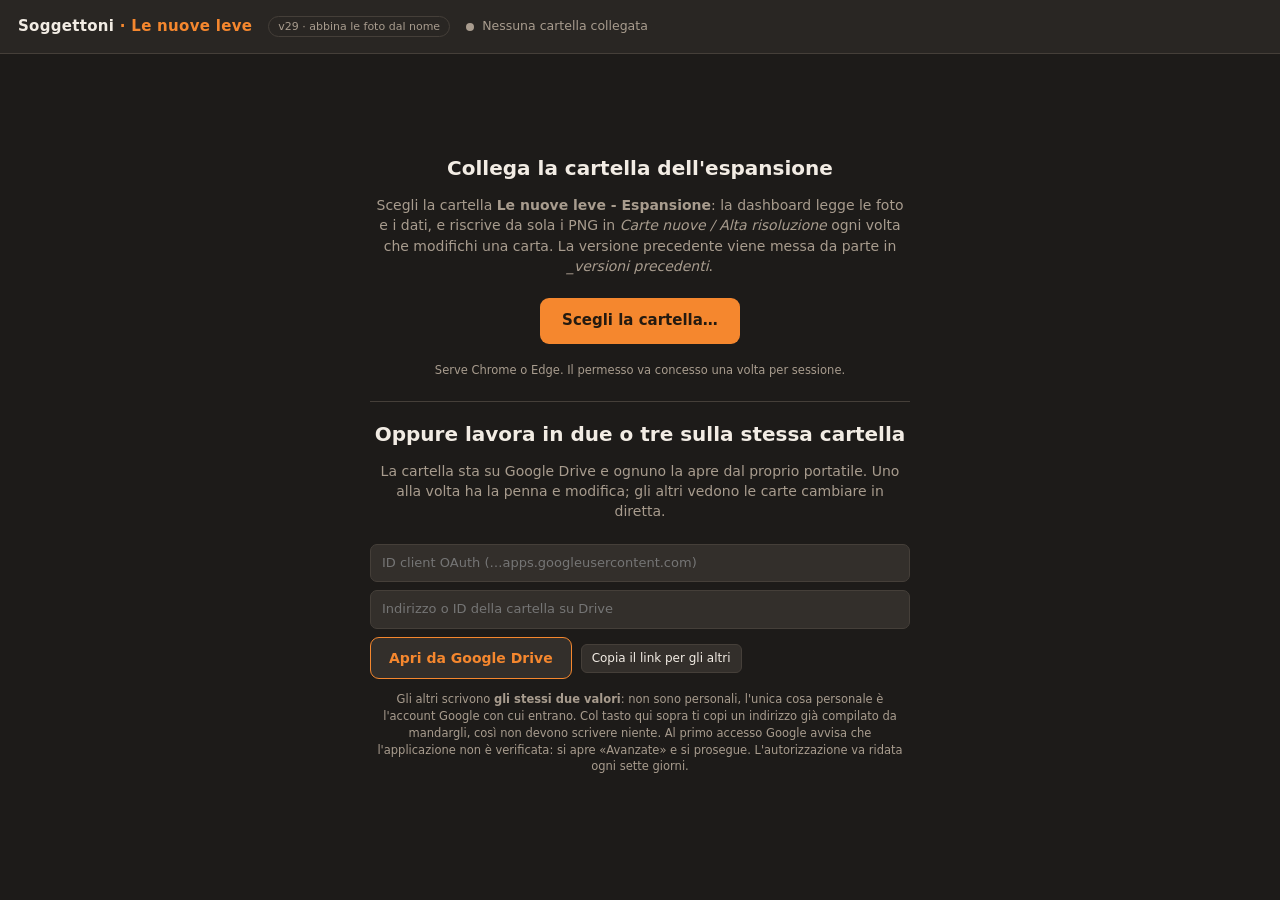
==== dashboard.html @ 424a0146 "Dashboard v29" ====
<!doctype html>
<html lang="it">
<head>
<meta charset="utf-8">
<meta name="viewport" content="width=device-width, initial-scale=1">
<title>Soggettoni — Dashboard carte</title>
<style>
  :root{
    --arancio:#f5872e; --arancio-scuro:#d96f1c; --rosso:#ee3b24; --oro:#ffc90e;
    --fondo:#1d1b19; --pannello:#292623; --pannello2:#332f2b; --bordo:#453f39;
    --testo:#f2ece4; --testo2:#a89c8e; --verde:#5fbf6a;
  }
  *{box-sizing:border-box}
  body{margin:0;background:var(--fondo);color:var(--testo);
       font:14px/1.45 system-ui,-apple-system,"Segoe UI",Roboto,sans-serif;height:100vh;overflow:hidden}
  button{font:inherit;cursor:pointer}

  header{display:flex;align-items:center;gap:16px;padding:10px 18px;background:var(--pannello);
         border-bottom:1px solid var(--bordo);height:54px}
  header h1{font-size:15px;margin:0;font-weight:700;letter-spacing:.02em}
  header h1 span{color:var(--arancio)}
  #stato{font-size:12.5px;color:var(--testo2);display:flex;align-items:center;gap:8px}
  #famiglia{display:none;gap:0;border:1px solid var(--bordo);border-radius:20px;overflow:hidden;background:var(--pannello2)}
  #famiglia button{background:none;border:0;color:var(--testo2);padding:5px 15px;font-size:12.5px}
  #famiglia button:hover{color:var(--testo)}
  #famiglia button.on{background:var(--arancio);color:#241a10;font-weight:700}
  #btnfoto{margin-left:auto;background:var(--pannello2);border:1px solid var(--bordo);color:var(--testo);
     border-radius:20px;padding:5px 13px;font-size:12.5px;display:none}
  #btnfoto:hover{border-color:var(--arancio);color:var(--arancio)}
  #btncompleta{background:var(--pannello2);border:1px solid var(--bordo);color:var(--testo);
     border-radius:20px;padding:5px 13px;font-size:12.5px;display:none;align-items:center;gap:7px}
  #btncompleta:hover{border-color:var(--arancio)}
  #btncompleta.on{background:var(--arancio);border-color:var(--arancio);color:#241a10;font-weight:700}
  #btncompleta .badge{background:var(--rosso);color:#fff;border-radius:10px;padding:0 6px;
     font-size:11px;font-weight:700;font-variant-numeric:tabular-nums}
  #btncompleta.on .badge{background:#241a10;color:var(--arancio)}
  #storia{display:none;gap:0;border:1px solid var(--bordo);border-radius:20px;overflow:hidden;
     background:var(--pannello2)}
  #storia button{background:none;border:0;color:var(--testo2);padding:5px 13px;font-size:13px;line-height:1.2}
  #storia button:hover:not(:disabled){color:var(--arancio)}
  #storia button:disabled{opacity:.3;cursor:default}
  #storia button + button{border-left:1px solid var(--bordo)}
  #pallino{width:8px;height:8px;border-radius:50%;background:var(--testo2)}
  #pallino.ok{background:var(--verde)} #pallino.lavoro{background:var(--oro)} #pallino.err{background:var(--rosso)}

  #app{display:grid;grid-template-columns:270px minmax(0,1fr) 380px;height:calc(100vh - 54px)}
  body.condivisa #app{height:calc(100vh - 54px - 37px)}
  @media(max-width:1200px){#app{grid-template-columns:220px minmax(0,1fr) 330px}}

  aside{border-right:1px solid var(--bordo);display:flex;flex-direction:column;min-height:0;background:var(--pannello)}
  #cerca{margin:10px;padding:8px 10px;background:var(--pannello2);border:1px solid var(--bordo);
         border-radius:7px;color:var(--testo);font:inherit}
  #cerca:focus{outline:2px solid var(--arancio);outline-offset:-1px}
  #lista{overflow-y:auto;flex:1;padding:0 6px 10px}
  .voce{display:flex;gap:8px;align-items:baseline;padding:7px 9px;border-radius:7px;cursor:pointer;line-height:1.3}
  .voce:hover{background:var(--pannello2)}
  .voce.sel{background:var(--arancio);color:#241a10;font-weight:600}
  .voce .n{font-variant-numeric:tabular-nums;font-size:12px;opacity:.75;min-width:26px}
  .voce.sel .n{opacity:.85}
  .voce .mod{color:var(--oro);font-size:16px;line-height:1}
  .voce.sel .mod{color:#241a10}
  .voce{min-width:0}
  .voce .nm{overflow:hidden;text-overflow:ellipsis;white-space:nowrap}
  .voce .spazio{flex:1 1 auto}
  .voce .manca{font-size:11px;color:var(--testo2);white-space:nowrap}
  .voce.sel .manca{color:#3f2c12}
  .gruppo{margin:15px 9px 5px;font-size:11px;text-transform:uppercase;letter-spacing:.08em;
     color:var(--arancio);font-weight:700;display:flex;gap:8px;align-items:baseline}
  .gruppo:first-child{margin-top:6px}
  .gruppo .q{color:var(--testo2);font-weight:600;letter-spacing:0}
  #vuotolista{color:var(--testo2);font-size:12.5px;padding:18px 9px;line-height:1.55}

  main{display:flex;flex-direction:column;align-items:center;justify-content:flex-start;
       padding:16px;overflow:auto;min-width:0;gap:10px}
  #telaio{position:relative;line-height:0;box-shadow:0 10px 34px #0009;border-radius:10px}
  canvas#carta{max-height:calc(100vh - 150px);width:auto;border-radius:10px;display:block}
  #zonafoto{position:absolute;border:2px dashed transparent;border-radius:4px;
            cursor:grab;display:none;transition:border-color .15s}
  #zonafoto:hover{border-color:rgba(255,255,255,.6)}
  #telaio.foto #zonafoto{display:block}
  #zonafoto.trascino{cursor:grabbing;border-color:var(--oro)}
  #suggerimento{font-size:12px;color:var(--testo2);text-align:center}

  section#form{border-left:1px solid var(--bordo);background:var(--pannello);
     display:flex;flex-direction:column;min-height:0}
  #campi{flex:1;overflow-y:auto;padding:16px}
  #navcarte{display:none;align-items:center;gap:10px;padding:10px 14px;
     background:var(--pannello2);border-top:1px solid var(--bordo)}
  #navcarte button{flex:1 1 0;background:var(--pannello);border:1px solid var(--bordo);
     color:var(--testo);border-radius:8px;padding:8px 6px;font-size:13px;font-weight:600}
  #navcarte button:hover:not(:disabled){border-color:var(--arancio);color:var(--arancio)}
  #navcarte button:disabled{opacity:.32;cursor:default}
  #posizione{font-size:11.5px;color:var(--testo2);font-variant-numeric:tabular-nums;
     min-width:74px;text-align:center;white-space:nowrap}
  h2{font-size:12px;text-transform:uppercase;letter-spacing:.09em;color:var(--testo2);
     margin:22px 0 10px;font-weight:700}
  h2:first-child{margin-top:0}
  label{display:block;font-size:12.5px;color:var(--testo2);margin-bottom:5px}
  input[type=text],input[type=number],select,textarea{
     width:100%;padding:8px 10px;background:var(--pannello2);border:1px solid var(--bordo);
     border-radius:7px;color:var(--testo);font:inherit}
  textarea{resize:vertical;min-height:66px}
  input:focus,select:focus,textarea:focus{outline:2px solid var(--arancio);outline-offset:-1px}
  .riga{display:grid;grid-template-columns:1fr 1fr;gap:12px}
  .stat{display:grid;grid-template-columns:104px 1fr 30px;align-items:center;gap:9px;margin-bottom:7px}
  .stat span{font-size:12.5px}
  .stat input[type=range]{width:100%;accent-color:var(--arancio)}
  .stat b{font-variant-numeric:tabular-nums;text-align:right;font-size:13px}
  .stat b.oro{color:var(--oro)} .stat b.arc{background:linear-gradient(90deg,#e2231a,#f39200,#ffde00,#009e49,#0074bc);
     -webkit-background-clip:text;background-clip:text;color:transparent;font-weight:700}
  .nota{font-size:11.5px;color:var(--testo2);margin-top:6px}
  #intro{padding:40px;max-width:620px;margin:60px auto;text-align:center}
  #intro h3{font-size:20px;margin:0 0 12px}
  #intro p{color:var(--testo2);margin:0 0 22px}
  #scegli{background:var(--arancio);color:#241a10;border:0;border-radius:9px;padding:12px 22px;
          font-weight:700;font-size:15px}
  #scegli:hover{background:#ff9840}
  #camposdrive{display:flex;flex-direction:column;gap:8px;margin:12px 0}
  #camposdrive input{padding:9px 11px;background:var(--pannello2);border:1px solid var(--bordo);
     border-radius:7px;color:var(--testo);font:inherit;font-size:13px}
  #camposdrive input:focus{outline:2px solid var(--arancio);outline-offset:-1px}
  #d-apri{background:var(--pannello2);border:1px solid var(--arancio);color:var(--arancio);
     border-radius:9px;padding:10px 18px;font-size:14px;font-weight:700;align-self:flex-start}
  #d-apri:hover{background:var(--arancio);color:#241a10}
  .avviso{background:#3a2a18;border:1px solid #7a5a26;color:#ffd899;padding:10px 12px;
          border-radius:8px;font-size:12.5px;margin-bottom:14px}
  #barrafoto{display:flex;align-items:center;gap:10px}
  #barrafoto input[type=range]{flex:1;accent-color:var(--arancio)}
  #zonaelimina{margin-top:30px;padding-top:18px;border-top:1px solid var(--bordo)}
  .pericolo{width:100%;background:none;border:1px solid #7a3b34;color:#e08b80;
            border-radius:8px;padding:9px 12px;font-size:13px}
  .pericolo:hover{background:#3a1f1c;border-color:#a3554b;color:#ffb3a7}
  #confermaelimina{display:flex;gap:8px;align-items:center;flex-wrap:wrap}
  #confermaelimina .dett{font-size:12.5px;color:var(--testo2);width:100%;margin-bottom:4px;line-height:1.45}
  #el-si{flex:1;background:var(--rosso);border:0;color:#fff;border-radius:8px;padding:9px 12px;
         font-weight:700;font-size:13px}
  #el-si:hover{background:#ff4d35}
  #el-no{flex:1}
  .minibtn{background:var(--pannello2);border:1px solid var(--bordo);color:var(--testo);
           border-radius:6px;padding:5px 10px;font-size:12px}
  .minibtn:hover{border-color:var(--arancio)}
  #barraelenco{display:flex;gap:8px;margin:10px;align-items:stretch}
  #barraelenco #cerca{margin:0;flex:1;min-width:0}
  #nuova{background:var(--arancio);color:#241a10;border:0;border-radius:7px;
         padding:7px 12px;font-weight:700;font-size:12.5px;white-space:nowrap}
  #nuova:hover{background:#ff9840}
  #menutipi{position:fixed;z-index:60;display:none;min-width:250px;padding:5px;
            background:var(--pannello2);border:1px solid var(--bordo);border-radius:9px;
            box-shadow:0 12px 30px #000b;max-height:70vh;overflow:auto}
  #menutipi .capo{font-size:10.5px;text-transform:uppercase;letter-spacing:.09em;
            color:var(--arancio);font-weight:700;padding:8px 11px 4px}
  #menutipi button{display:flex;gap:9px;align-items:center;width:100%;text-align:left;
            background:none;border:0;color:var(--testo);padding:7px 11px;border-radius:6px;font-size:13px}
  #menutipi button:hover{background:var(--arancio);color:#241a10}
  #menutipi .pallina{width:12px;height:12px;border-radius:3px;flex:none;border:1px solid #0004}
  #menufoto{position:fixed;z-index:50;display:none;min-width:170px;padding:4px;
            background:var(--pannello2);border:1px solid var(--bordo);border-radius:9px;
            box-shadow:0 10px 26px #000a}
  #menufoto button{display:block;width:100%;text-align:left;background:none;border:0;
            color:var(--testo);padding:8px 11px;border-radius:6px;font-size:13px}
  #menufoto button:hover{background:var(--arancio);color:#241a10}
  #pannellodoc{width:100%;max-width:900px;background:var(--pannello);border:1px solid var(--bordo);
      border-radius:10px;padding:12px 14px;font-size:13px;line-height:1.5;display:none}
  #pannellodoc.on{display:block}
  #pannellodoc h3{margin:0 0 8px;font-size:13px;letter-spacing:.04em;text-transform:uppercase;color:var(--arancio)}
  #pannellodoc ul{list-style:none;margin:0;padding:0;max-height:230px;overflow:auto}
  #pannellodoc li{display:flex;gap:9px;align-items:flex-start;padding:4px 2px;border-top:1px solid var(--bordo)}
  #pannellodoc li:first-child{border-top:0}
  #pannellodoc .dett{color:var(--testo2);font-size:12px}
  #pannellodoc .azioni{display:flex;gap:9px;align-items:center;margin-top:10px}
  #pannellodoc .vai{background:var(--arancio);color:#241a10;border:0;border-radius:7px;padding:7px 14px;font-weight:700}
  #semaforo{display:none;align-items:center;gap:12px;padding:7px 18px;font-size:12.5px;
     border-bottom:1px solid var(--bordo);background:var(--pannello2)}
  #semaforo .pallina{width:9px;height:9px;border-radius:50%;background:var(--testo2);flex:none}
  #semaforo.mia .pallina{background:var(--verde)}
  #semaforo.altrui .pallina{background:var(--oro)}
  #semaforo.libera .pallina{background:var(--testo2)}
  #semaforo.altrui{background:#3a2f1c}
  #semaforo .chi{color:var(--testo2)}
  #semaforo .richiesta{color:var(--oro);font-weight:700}
  #semaforo .spinta{flex:1}
  #semaforo button{background:var(--pannello);border:1px solid var(--bordo);color:var(--testo);
     border-radius:7px;padding:5px 12px;font-size:12.5px}
  #semaforo button:hover{border-color:var(--arancio);color:var(--arancio)}
  #semaforo button.vivo{background:var(--arancio);border-color:var(--arancio);color:#241a10;font-weight:700}
  #semaforo .segui{color:var(--testo2);display:flex;align-items:center;gap:5px}
  #sololettura{background:#3a2f1c;border:1px solid var(--oro);border-radius:8px;padding:9px 11px;
     margin-bottom:14px;font-size:12.5px;color:var(--oro)}
  #campi.spento input,#campi.spento textarea,#campi.spento select,#campi.spento button{
     pointer-events:none;opacity:.5}
  #campi.spento #zonalettura{pointer-events:auto;opacity:1}
  #trascina{position:fixed;inset:0;background:#000c;z-index:80;display:none;
      align-items:center;justify-content:center;text-align:center;line-height:1.6;
      font-size:18px;color:var(--testo);border:3px dashed var(--arancio)}
  #trascina.on{display:flex}
</style>
</head>
<body>

<header>
  <h1>Soggettoni <span>· Le nuove leve</span></h1>
  <span style="font-size:11px;color:var(--testo2);border:1px solid var(--bordo);border-radius:20px;padding:2px 9px">v29 · abbina le foto dal nome</span>
  <div id="famiglia">
    <button type="button" class="on" data-f="soggettone">Soggettoni</button>
    <button type="button" data-f="accessorio">Accessori</button>
  </div>
  <div id="storia">
    <button id="annulla" type="button">↶ Annulla</button>
    <button id="rifai" type="button">Rifai ↷</button>
  </div>
  <button id="btnfoto" type="button" title="Cerca nella cartella Foto i file che hanno lo stesso nome delle carte senza foto">Abbina foto</button>
  <button id="btncompleta" type="button">Da completare</button>
  <div id="stato"><i id="pallino"></i><span id="statotxt">Nessuna cartella collegata</span></div>
</header>

<div id="benvenuto">
  <div id="intro">
    <h3>Collega la cartella dell'espansione</h3>
    <p>Scegli la cartella <b>Le nuove leve - Espansione</b>: la dashboard legge le foto e i dati,
       e riscrive da sola i PNG in <i>Carte nuove / Alta risoluzione</i> ogni volta che modifichi una carta.
       La versione precedente viene messa da parte in <i>_versioni precedenti</i>.</p>
    <button id="scegli">Scegli la cartella…</button>
    <p class="nota" style="margin-top:18px">Serve Chrome o Edge. Il permesso va concesso una volta per sessione.</p>
    <hr style="border:0;border-top:1px solid var(--bordo);margin:22px 0 18px">
    <h3 style="margin-top:0">Oppure lavora in due o tre sulla stessa cartella</h3>
    <p>La cartella sta su Google Drive e ognuno la apre dal proprio portatile. Uno alla volta
       ha la penna e modifica; gli altri vedono le carte cambiare in diretta.</p>
    <div id="camposdrive">
      <input id="d-client" type="text" spellcheck="false" placeholder="ID client OAuth (…apps.googleusercontent.com)">
      <input id="d-cartella" type="text" spellcheck="false" placeholder="Indirizzo o ID della cartella su Drive">
      <div style="display:flex;gap:9px;align-items:center;flex-wrap:wrap">
        <button id="d-apri">Apri da Google Drive</button>
        <button id="d-link" class="minibtn" type="button" title="Copia un indirizzo già compilato da mandare agli altri">Copia il link per gli altri</button>
        <span id="d-copiato" class="nota" style="margin:0"></span>
      </div>
    </div>
    <p class="nota">Gli altri scrivono <b>gli stessi due valori</b>: non sono personali, l'unica
       cosa personale è l'account Google con cui entrano. Col tasto qui sopra ti copi un
       indirizzo già compilato da mandargli, così non devono scrivere niente.
       Al primo accesso Google avvisa che l'applicazione non è verificata: si apre
       «Avanzate» e si prosegue. L'autorizzazione va ridata ogni sette giorni.</p>
  </div>
</div>

<div id="semaforo"></div>

<div id="app" style="display:none">
  <aside>
    <div id="barraelenco">
      <input id="cerca" type="text" placeholder="Cerca nome o numero…" autocomplete="off">
      <button id="nuova" type="button" title="Crea una carta nuova">+ Nuova</button>
    </div>
    <div id="lista"></div>
  </aside>

  <main>
    <div id="pannellodoc"></div>
    <div id="telaio">
      <canvas id="carta" width="1396" height="2156"></canvas>
      <div id="zonafoto"></div>
    </div>
    <div id="suggerimento">Trascina la foto per spostarla · rotellina per lo zoom · tasto destro per rimuoverla</div>
  </main>

  <section id="form">
    <div id="campi"></div>
    <div id="navcarte">
      <button id="prec" type="button" title="Carta precedente (Alt+freccia su)">‹ Indietro</button>
      <span id="posizione"></span>
      <button id="succ" type="button" title="Carta successiva (Alt+freccia giù)">Avanti ›</button>
    </div>
  </section>
</div>

<div id="menufoto"><button id="mf-rimuovi">Rimuovi foto dalla carta</button></div>
<div id="menutipi"></div>
<div id="trascina">Lascia qui un .docx per confrontarlo con le carte<br><span style="font-size:13px;opacity:.75">(il documento non viene più letto da solo)</span></div>

<script>
"use strict";

/* ─────────────────────────  costanti di disegno  ───────────────────────── */

const TEMI = {
  standard: {
    sfondo:'sfondo.png', inchiostro:'#242119', oroPip:true,
    foto:{x:268,y:256,lato:860},
    ign:{x:78,y:82,corpo:55,max:676},
    badge:{x:780,y:55},
    nome:{cx:698,y:1169,corpo:108,max:1170,alt:76},
    pip:{xs:[144,204,264,324,384, 552,612,672,732,792, 960,1020,1080,1140,1200], ys:[1408,1608],
         lato:45, rosso:'#ee3b24', grigio:'#c9c9c9',
         arco:['#e2231a','#f39200','#ffde00','#009e49','#0074bc']},
    testo:{x:147,cy:1920,corpo:64,max:1140,alt:330,interlinea:1.22}
  },
  fottutamente: {
    sfondo:'sfondo-fottutamente.png', inchiostro:'#fce500', oroPip:true,
    foto:{x:268,y:256,lato:860},
    ign:{x:78,y:82,corpo:55,max:676},
    badge:{x:780,y:55},
    nome:{cx:698,y:1169,corpo:108,max:1170,alt:76},
    pip:{xs:[144,204,264,324,384, 552,612,672,732,792, 960,1020,1080,1140,1200], ys:[1408,1608],
         lato:45, rosso:'#ee3b24', grigio:'#c9c9c9',
         arco:['#e2231a','#f39200','#ffde00','#009e49','#0074bc']},
    testo:{x:147,cy:1920,corpo:64,max:1140,alt:330,interlinea:1.22}
  },
  introvabile: {
    sfondo:'sfondo-introvabile.png', inchiostro:'#6b2fa6', oroPip:false,
    foto:{x:268,y:224,lato:860},
    ign:{x:75,y:60,corpo:58,max:700},
    badge:null,
    nome:{cx:698,y:1148,corpo:92,max:1170,alt:65},
    pip:{xs:[140,200,260,320,380, 552,612,672,732,792, 968,1028,1088,1148,1208], ys:[1380,1625],
         lato:45, rosso:'#6b2fa6', grigio:'#e2dcd2',
         arco:['#e2231a','#f39200','#ffde00','#009e49','#0074bc']},
    testo:{x:148,cy:1900,corpo:62,max:1072,alt:320,interlinea:1.22}
  }
};
const RARITA = ['Comune','Discretamente raro','Decisamente raro','Fottutamente raro','Introvabile'];

/* Tipi di carta. I soggettoni usano i tre temi per rarità; tutti gli altri
   condividono la stessa geometria e cambiano solo sfondo e contenuto delle celle.
   testata: 'ign' = IGNORANZA — n/100 + badge · 'ignpiu' = IGNORANZA + n + badge
            'piena' = nome del tipo centrato su tutta la testata
   griglia: 'pip' = quadretti · 'mod' = modificatori con segno            */
const SPECIE = {
  soggettone:  {fam:'soggettone', et:'Soggettone', testata:'ign', badge:'rarita', griglia:'pip'},

  creatura:    {fam:'accessorio', et:'Creatura', testata:'ign', badge:'rarita', griglia:'pip',
                sfondo:'sfondo-creatura.png',     acc:'#EE3B24',
                inkNome:'#FFF3E0', inkTesto:'#FFF3E0',
                badgeFill:'#FFE800', badgeInk:'#242119'},

  luogo:       {fam:'accessorio', et:'Luogo o evento', testata:'ignpiu', badge:'sotto', griglia:'mod',
                sfondo:'sfondo-luogo.png',        acc:'#2E9B2E',
                ink:'#101010', piu:'#FFFFFF', meno:'#E01010', ug:'#FCE500',
                badgeFill:'#3DE83D', badgeInk:'#101010'},

  abilita:     {fam:'accessorio', et:'Abilità decisamente speciale', testata:'piena', griglia:'mod',
                sfondo:'sfondo-abilita.png',      acc:'#FCE500', bg:'#A03CB5',
                ink:'#FCE500', inkTesto:'#FFFFFF', piu:'#FFFFFF', meno:'#FF8A7A', ug:'#FCE500'},

  nutrizione:  {fam:'accessorio', et:'Nutrizione', testata:'piena', griglia:'mod',
                sfondo:'sfondo-nutrizione.png',   acc:'#A87C4F',
                ink:'#4E3620', piu:'#6F7F3C', meno:'#A33B2A', ug:'#A87C4F'},

  aumentazione:{fam:'accessorio', et:'Decisa aumentazione', testata:'piena', griglia:'none',
                sfondo:'sfondo-aumentazione.png', acc:'#F57E2D',
                testoAlt:{x:147,cy:1695,max:1140,alt:650,interlinea:1.22,corpo:70},
                box1:{top:1300,bottom:1690}, box2:{top:1730,bottom:2089}},

  impedimento: {fam:'accessorio', et:'Drastica diminuzione', testata:'piena', griglia:'none',
                sfondo:'sfondo-impedimento.png',  acc:'#414AC4',
                testoAlt:{x:147,cy:1695,max:1140,alt:650,interlinea:1.22,corpo:70},
                box1:{top:1300,bottom:1690}, box2:{top:1730,bottom:2089}},

  bonus:       {fam:'accessorio', et:'Bonus ignoranza', testata:'piena', griglia:'none',
                sfondo:'sfondo-bonus.png',        acc:'#830518',
                testoAlt:{x:147,cy:1695,max:1140,alt:650,interlinea:1.22,corpo:70},
                box1:{top:1300,bottom:1690}, box2:{top:1730,bottom:2089}},

  inutilita:   {fam:'accessorio', et:'Evidente inutilità', testata:'piena', griglia:'mod',
                sfondo:'sfondo-inutilita.png',    acc:'#B5544A',
                ink:'#000000', meno:'#8C2A22', ug:'#6E6B68'}
};
const SOTTOTIPI_LUOGO = ['Locale','Disservizio',"Punto d'incontro",'Evento'];
const specieDi = c => SPECIE[c.tipo || 'soggettone'] || SPECIE.soggettone;
const famigliaDi = c => specieDi(c).fam;
const BADGEFILE = {'Comune':'badge-comune.png','Discretamente raro':'badge-discretamente.png',
                   'Decisamente raro':'badge-decisamente.png',
                   'Fottutamente raro':'badge-fottutamente-nera.png'};
const _BADGECOLORI_non_usato = {
  'Comune': {fill:'#B5E61D', bordo:'#EE3B24'},
  'Discretamente raro': {fill:'#FFE800', bordo:'#EE3B24'},
  'Decisamente raro': {fill:'#D7111B', bordo:'#EE3B24'},
  'Fottutamente raro': {fill:'#FFFFFF', bordo:'#FFC90E'}
};
const NOMISTAT = ['Forza','Agilità','Intelligenza','Incazzamento','Arrapamento','Ubriachezza'];
const SIGLE = ['F','A','I','Inc','Arr','Ubr'];
const FONT = 'SoggettoniBI';          // Liberation Sans Bold Italic
const FONT_AR = 'SoggettoniAR';       // DejaVu Sans Bold, per arabo ed ebraico
const FAMIGLIE = `"${FONT}","${FONT_AR}"`;
const RTL = /[֐-׿؀-ۿ܀-ݿࢠ-ࣿﭐ-﷿ﹰ-﻿]/;

/* ─────────────────────────  motore di disegno  ───────────────────────── */

const R = {  // risorse
  sfondi:{}, oro:null, badge:{}, fontPronto:false
};

function inkMetrics(ctx, testo){
  const m = ctx.measureText(testo);
  return {
    sx: m.actualBoundingBoxLeft,           // quanto l'inchiostro sborda a sinistra dell'origine
    larg: m.actualBoundingBoxLeft + m.actualBoundingBoxRight,
    alt: m.actualBoundingBoxAscent + m.actualBoundingBoxDescent,
    su: m.actualBoundingBoxAscent,
    avanz: m.width
  };
}
function scriviInk(ctx, testo, xInk, yInk){
  const m = inkMetrics(ctx, testo);
  ctx.fillText(testo, xInk + Math.max(0, m.sx), yInk + m.su);
  return m;
}
function scriviInkDx(ctx, testo, xDestro, yInk){   // allinea a destra: per l'arabo
  const m = inkMetrics(ctx, testo);
  ctx.fillText(testo, xDestro + m.sx - m.larg, yInk + m.su);
  return m;
}
function spezza(ctx, testo, maxLarg){
  const righe=[];
  for(const par of testo.split(/\n+/)){
    let cur='';
    for(const p of par.split(/\s+/).filter(Boolean)){
      const t = cur ? cur+' '+p : p;
      if(ctx.measureText(t).width <= maxLarg || !cur) cur = t;
      else { righe.push(cur); cur = p; }
    }
    if(cur) righe.push(cur);
  }
  return righe;
}
/* quadretto arcobaleno "laminato": banda di luce diagonale e bordo scuro,
   così non si confonde con l'arancione della carta */
function _rgb(h){ return [parseInt(h.slice(1,3),16),parseInt(h.slice(3,5),16),parseInt(h.slice(5,7),16)]; }
function _mix(c,d,t){ return 'rgb('+c.map((v,i)=>Math.round(v+(d[i]-v)*t)).join(',')+')'; }
/* Arcobaleno metallizzato: stessa lavorazione del quadretto oro — sfumatura
   diagonale continua dall'ombra alla luce, senza contorno. */
function pipMetallizzato(ctx,x,y,lato,hex){
  const b=_rgb(hex);
  const g=ctx.createLinearGradient(x,y,x+lato,y+lato);
  g.addColorStop(0,   _mix(b,[0,0,0],.46));
  g.addColorStop(.22, _mix(b,[0,0,0],.24));
  g.addColorStop(.44, _mix(b,b,0));
  g.addColorStop(.70, _mix(b,[255,255,255],.34));
  g.addColorStop(1,   _mix(b,[255,255,255],.70));
  ctx.fillStyle=g; ctx.fillRect(x,y,lato,lato);
}

/* blu dell'abilità speciale: scuro sui fondi chiari, chiaro su quelli scuri */
/* Le abilità speciali stanno nel campo `ab`, una per riga. Questa funzione le
   restituisce ripulite: via le righe vuote e via gli asterischi (o i puntini
   elenco) battuti a mano, che il disegno rimette da solo. */
function abilitaDi(c){
  return (c.ab||'').split(/\r?\n/)
    .map(r => r.replace(/^[\s*\u2022\u00b7\u2013\u2014-]+/,'').trim())
    .filter(Boolean);
}

function bluAbilita(inchiostro){
  let c = [36,33,31];
  try{ if(String(inchiostro).startsWith('#')) c = _rgb(inchiostro); }catch(e){}
  const lum = .299*c[0] + .587*c[1] + .114*c[2];
  return lum > 140 ? '#8FC0FF' : '#14307E';
}

function temaDi(c){
  const sp = specieDi(c);
  if(sp.sfondo){                       // tipi accessori: geometria standard, sfondo proprio
    if(!TEMI['_'+c.tipo]) TEMI['_'+c.tipo] = Object.assign({}, TEMI.standard, {sfondo:sp.sfondo});
    return TEMI['_'+c.tipo];
  }
  if(c.rarita==='Introvabile') return TEMI.introvabile;
  if(c.rarita==='Fottutamente raro') return TEMI.fottutamente;
  return TEMI.standard;
}

/* celle della griglia: tre colonne larghe 285 che partono dalle x dei quadretti */
const CELLA = {xs:[144,552,960], larg:285, alt:45};

function pastiglia(ctx, x, y, w, h, riemp, bordo, testo, inchiostro){
  const r = h/2;
  const tondo = (a,b,ww,hh,rr)=>{ ctx.beginPath(); ctx.moveTo(a+rr,b);
    ctx.arcTo(a+ww,b,a+ww,b+hh,rr); ctx.arcTo(a+ww,b+hh,a,b+hh,rr);
    ctx.arcTo(a,b+hh,a,b,rr); ctx.arcTo(a,b,a+ww,b,rr); ctx.closePath(); };
  ctx.fillStyle = bordo; tondo(x,y,w,h,r); ctx.fill();
  ctx.fillStyle = riemp; tondo(x+8,y+8,w-16,h-16,r-8); ctx.fill();
  ctx.fillStyle = inchiostro;
  let cp = 58;
  for(; cp>14; cp--){ ctx.font = `${cp}px ${FAMIGLIE}`;
    const m = inkMetrics(ctx,testo); if(m.larg<=w-56 && m.alt<=h-30) break; }
  ctx.font = `${cp}px ${FAMIGLIE}`;
  const m = inkMetrics(ctx,testo);
  scriviInk(ctx, testo, x + w/2 - m.larg/2, y + h/2 - m.alt/2);
}

function cellaMod(ctx, i, testo, colore, T){
  const cx = CELLA.xs[i%3] + CELLA.larg/2;
  const cy = T.pip.ys[i<3?0:1] + CELLA.alt/2;
  ctx.fillStyle = colore;
  let cp = 66;
  for(; cp>14; cp--){ ctx.font = `${cp}px ${FAMIGLIE}`;
    const m = inkMetrics(ctx,testo); if(m.larg<=CELLA.larg-24 && m.alt<=70) break; }
  ctx.font = `${cp}px ${FAMIGLIE}`;
  const m = inkMetrics(ctx,testo);
  scriviInk(ctx, testo, cx - m.larg/2, cy - m.alt/2);
}
function etichettaMod(v){
  if(v === 'MAX' || v === 'MIN') return v;
  const n = parseInt(v,10);
  if(!n) return '=';
  return n>0 ? '+'+n : String(n);
}
/* Dicitura di edizione, automatica dal numero — nessun dato salvato, si ricalcola
   ad ogni disegno. Prima edizione (2015): soggettoni 1-201, luoghi A1-A9, abilità
   B1-B5, valori D1-D12 (aumentazione e impedimento, non i bonus ignoranza D13-D16).
   Tutto il resto — soggettoni 202+, ogni altro accessorio — è seconda edizione. */
function edizioneDi(c){
  const m = String(c.num||'').match(/^([A-Za-z]*)(\d+)$/);
  if(!m) return null;
  const lettera = m[1].toUpperCase(), n = parseInt(m[2],10);
  let prima;
  if(!lettera) prima = (n>=1 && n<=201);
  else if(lettera==='A') prima = (n>=1 && n<=9);
  else if(lettera==='B') prima = (n>=1 && n<=5);
  else if(lettera==='D') prima = (n>=1 && n<=12);
  else prima = false;
  return `${c.num}-${prima?'1':'2'}ª ed.`;
}
function normalizza(s){
  s = (s||'').trim();
  if(!s) return s;
  s = s.charAt(0).toUpperCase() + s.slice(1);
  if(!/[.!?…]$/.test(s)) s += '.';
  return s;
}
function boxTestoUnico(ctx, box, testo, cp0, inkT){
  ctx.fillStyle = inkT;
  const x=147, max=1140;
  let cp = cp0, righe, passo;
  const alt = box.bottom-box.top-70;
  for(; cp>9; cp--){
    ctx.font = `${cp}px ${FAMIGLIE}`;
    righe = spezza(ctx, testo, max);
    passo = Math.floor(cp*1.22);
    if((righe.length-1)*passo + cp <= alt) break;
  }
  ctx.font = `${cp}px ${FAMIGLIE}`;
  const altMaiusc = inkMetrics(ctx,'HX').alt;
  const cy = (box.top+box.bottom)/2;
  const cima = Math.round(cy - ((righe.length-1)*passo + altMaiusc)/2);
  righe.forEach((r,i)=> scriviInk(ctx, r, x, cima + i*passo));
}
function boxTestoCentrato(ctx, box, testo, cp0, inkT){
  ctx.fillStyle = inkT;
  const x=147, max=1140;
  let cp = cp0, righe, passo;
  const alt = box.bottom-box.top-70;
  for(; cp>9; cp--){
    ctx.font = `${cp}px ${FAMIGLIE}`;
    righe = spezza(ctx, testo, max);
    passo = Math.floor(cp*1.22);
    if((righe.length-1)*passo + cp <= alt) break;
  }
  ctx.font = `${cp}px ${FAMIGLIE}`;
  const altMaiusc = inkMetrics(ctx,'HX').alt;
  const cy = (box.top+box.bottom)/2;
  const cima = Math.round(cy - ((righe.length-1)*passo + altMaiusc)/2);
  righe.forEach((r,i)=>{ const m=inkMetrics(ctx,r); scriviInk(ctx, r, x + (max-m.larg)/2, cima + i*passo); });
}
function rrPath(ctx,x,y,w,h,r){ ctx.beginPath(); ctx.moveTo(x+r,y);
  ctx.arcTo(x+w,y,x+w,y+h,r); ctx.arcTo(x+w,y+h,x,y+h,r);
  ctx.arcTo(x,y+h,x,y,r); ctx.arcTo(x,y,x+w,y,r); ctx.closePath(); }
function testoDi(c){
  return [ normalizza(c.ab), normalizza(c.desc) ].filter(Boolean).join('\n');
}

function ritaglioFoto(img, c, T){
  const base = Math.max(T.foto.lato/img.width, T.foto.lato/img.height);
  const s = base * (c.zoom||1);
  const nw = img.width*s, nh = img.height*s;
  const ox = (nw-T.foto.lato) * (c.panX ?? .5);
  const oy = (nh-T.foto.lato) * (c.panY ?? .38);
  return {sx: ox/s, sy: oy/s, sl: T.foto.lato/s};
}

function disegnaCarta(ctx, c, foto){
  const T = temaDi(c);
  ctx.clearRect(0,0,1396,2156);
  if(R.sfondi[T.sfondo]) ctx.drawImage(R.sfondi[T.sfondo], 0, 0);
  else { ctx.fillStyle='#f5872e'; ctx.fillRect(0,0,1396,2156); }

  // foto
  if(foto){
    const r = ritaglioFoto(foto, c, T);
    ctx.imageSmoothingEnabled = true; ctx.imageSmoothingQuality = 'high';
    ctx.save(); ctx.beginPath();
    ctx.rect(T.foto.x, T.foto.y, T.foto.lato, T.foto.lato); ctx.clip();
    ctx.drawImage(foto, r.sx, r.sy, r.sl, r.sl, T.foto.x, T.foto.y, T.foto.lato, T.foto.lato);
    ctx.restore();
  }

  ctx.textBaseline = 'alphabetic';

  // testata
  const sp = specieDi(c);
  const ink  = sp.ink || T.inchiostro;            // testata, etichette, nome
  const inkN = sp.inkNome || ink;                 // nome
  const inkT = sp.inkTesto || ink;                // riquadro del testo
  ctx.fillStyle = ink;
  let corpo;
  if(sp.testata === 'piena'){
    const et = sp.et.toUpperCase();
    corpo = 62;
    for(; corpo>14; corpo--){ ctx.font = `${corpo}px ${FAMIGLIE}`;
      const m = inkMetrics(ctx,et); if(m.larg<=1170 && m.alt<=64) break; }
    ctx.font = `${corpo}px ${FAMIGLIE}`;
    const m = inkMetrics(ctx,et);
    scriviInk(ctx, et, 698 - m.larg/2, 109 - m.alt/2);
  }else{
    const sIgn = sp.testata==='ignpiu' ? `IGNORANZA  + ${c.ign|0}` : `IGNORANZA — ${c.ign}/100`;
    corpo = T.ign.corpo;
    while(corpo > 10){
      ctx.font = `${corpo}px ${FAMIGLIE}`;
      if(inkMetrics(ctx,sIgn).larg <= T.ign.max) break;
      corpo--;
    }
    ctx.font = `${corpo}px ${FAMIGLIE}`;
    scriviInk(ctx, sIgn, T.ign.x, T.ign.y);

    if(sp.badge === 'sotto'){
      pastiglia(ctx, T.badge.x, T.badge.y, 549, 95, sp.badgeFill||'#ffffff', sp.acc, c.sotto || 'Locale', sp.badgeInk||'#242119');
    }else if(sp.sfondo){       // creature: rarità disegnata, non lo sprite arancione
      pastiglia(ctx, T.badge.x, T.badge.y, 549, 95, sp.badgeFill||'#ffffff', sp.acc, c.rarita || 'Comune', sp.badgeInk||'#242119');
    }else if(T.badge && R.badge[c.rarita]){
      ctx.drawImage(R.badge[c.rarita], T.badge.x, T.badge.y);
    }
  }

  // nome
  const nome = (c.nome||'').toUpperCase();
  ctx.fillStyle = ink;
  corpo = T.nome.corpo;
  while(corpo > 10){
    ctx.font = `${corpo}px ${FAMIGLIE}`;
    const m = inkMetrics(ctx,nome);
    if(m.larg <= T.nome.max && m.alt <= T.nome.alt) break;
    corpo--;
  }
  ctx.font = `${corpo}px ${FAMIGLIE}`;
  ctx.fillStyle = inkN;
  const mn = inkMetrics(ctx,nome);
  scriviInk(ctx, nome, T.nome.cx - mn.larg/2, T.nome.y);

  // griglia: quadretti per soggettoni e creature, modificatori per gli accessori
  if(sp.griglia === 'pip'){
    for(let i=0;i<6;i++){
      const v = Math.max(0, Math.min(7, (c.val||[])[i]|0));
      for(let p=0;p<5;p++){
        const x = T.pip.xs[(i%3)*5+p], y = T.pip.ys[i<3?0:1];
        if(v===7){ pipMetallizzato(ctx, x, y, T.pip.lato, T.pip.arco[p]); continue; }
        if(v===6 && R.oro && T.oroPip){ ctx.drawImage(R.oro, x, y); continue; }
        ctx.fillStyle = v===6 ? '#ffd42a' : (p < v ? T.pip.rosso : T.pip.grigio);
        ctx.fillRect(x, y, T.pip.lato, T.pip.lato);
      }
    }
  }else if(sp.griglia === 'none'){
    /* niente griglia: le vecchie carte valori (aumentazione/impedimento/bonus) non la avevano */
  }else if(c.vecchia && c.tipo === 'abilita'){
    /* vecchie abilità: solo le celle interessate (di norma 2), larghe, come l'originale 2014.
       Il fondo condiviso porta ancora la griglia a 6 celle delle abilità nuove: la
       ridisegniamo sopra, prima con lo sfondo pieno poi col nuovo riquadro. */
    const boxL=76, boxT=1294, boxR=1311, boxB=1673;
    ctx.fillStyle = sp.bg || '#f5872e';
    ctx.fillRect(boxL-20, boxT-30, (boxR-boxL)+40, (boxB-boxT)+70);
    const rr=(x,y,w,h,r)=>{ ctx.beginPath(); ctx.moveTo(x+r,y);
      ctx.arcTo(x+w,y,x+w,y+h,r); ctx.arcTo(x+w,y+h,x,y+h,r);
      ctx.arcTo(x,y+h,x,y,r); ctx.arcTo(x,y,x+w,y,r); ctx.closePath(); };
    ctx.lineWidth = 6; ctx.strokeStyle = sp.acc;
    rr(boxL, boxT, boxR-boxL, boxB-boxT, 26); ctx.stroke();

    const mods = c.mod || [0,0,0,0,0,0];
    const idx = [];
    for(let i=0;i<6;i++) if(etichettaMod(mods[i]) !== '=') idx.push(i);
    while(idx.length < 2 && idx.length < 6){
      for(let i=0;i<6;i++){ if(!idx.includes(i)){ idx.push(i); break; } }
    }
    const n = idx.length;
    const cellW = (boxR-boxL)/n;
    if(n>1) for(let k=1;k<n;k++){
      ctx.beginPath(); ctx.moveTo(boxL+cellW*k, boxT+14); ctx.lineTo(boxL+cellW*k, boxB-14);
      ctx.lineWidth=4; ctx.strokeStyle=sp.acc; ctx.stroke();
    }
    idx.forEach((stat,k)=>{
      const cx = boxL + cellW*k + cellW/2;
      ctx.fillStyle = ink;
      let cp = 46; const nome2 = NOMISTAT[stat].toUpperCase();
      for(; cp>14; cp--){ ctx.font = `${cp}px ${FAMIGLIE}`; const m=inkMetrics(ctx,nome2); if(m.larg<=cellW-40) break; }
      ctx.font = `${cp}px ${FAMIGLIE}`;
      let m = inkMetrics(ctx,nome2);
      scriviInk(ctx, nome2, cx-m.larg/2, boxT+100-m.alt/2);
      const et = etichettaMod(mods[stat]);
      const col = et==='=' ? (sp.ug||ink) : /^-/.test(et) ? (sp.meno||'#c81414') : (sp.piu||ink);
      ctx.fillStyle = col;
      cp = 140;
      for(; cp>20; cp--){ ctx.font = `${cp}px ${FAMIGLIE}`; m=inkMetrics(ctx,et); if(m.larg<=cellW-50) break; }
      ctx.font = `${cp}px ${FAMIGLIE}`;
      m = inkMetrics(ctx,et);
      scriviInk(ctx, et, cx-m.larg/2, boxT+(boxB-boxT)*0.64-m.alt/2);
    });
  }else{
    const mods = c.mod || [0,0,0,0,0,0];
    for(let i=0;i<6;i++){
      const et = etichettaMod(mods[i]);
      const col = et === '=' ? (sp.ug   || ink)
                : /^-/.test(et) ? (sp.meno || '#c81414')
                : (sp.piu || ink);
      cellaMod(ctx, i, et, col, T);
    }
  }

  // testo del riquadro: abilità speciale e/o descrizione, centrato in verticale.
  // Nelle vecchie carte valori la spiegazione e l'avviso "si badi bene" sono due
  // blocchi separati: la spiegazione sopra, l'avviso sotto in maiuscolo, più
  // grande e staccato con un distacco netto, come nell'originale 2014.
  if(sp.griglia === 'none' && sp.box1 && sp.box2 && (c.ab||'').trim() && (c.desc||'').trim()){
    boxTestoUnico(ctx, sp.box1, normalizza(c.desc), 68, inkT);
    boxTestoCentrato(ctx, sp.box2, normalizza(c.ab).toUpperCase(), 76, inkT);
  }else{
  /* Nel riquadro va prima la descrizione, nell'inchiostro della carta. Sotto
     vanno le vere abilità speciali, una per riga, ognuna aperta da un asterisco
     e scritta in blu: così si distinguono a colpo d'occhio dal racconto del
     personaggio, e chi legge il campo (noi o il videogioco) sa che ogni riga
     asteriscata è una meccanica a sé. Gli asterischi battuti a mano vengono
     tolti, per non ritrovarsene due. */
  const blocchi = [];
  const descrizione = normalizza(c.desc);
  if(descrizione) blocchi.push({t: descrizione, col: inkT});
  for(const riga of abilitaDi(c))
    blocchi.push({t: '* ' + normalizza(riga), col: bluAbilita(inkT)});
  if(blocchi.length){
    const TT = (sp.griglia === 'none' && sp.testoAlt) ? sp.testoAlt : T.testo;
    let cp = TT.corpo, righe, passo;
    for(; cp>9; cp--){
      ctx.font = `${cp}px ${FAMIGLIE}`;
      righe = [];
      for(const b of blocchi){
        const dx = RTL.test(b.t);
        for(const r of spezza(ctx, b.t, TT.max)) righe.push({r, col:b.col, dx});
      }
      passo = Math.floor(cp*TT.interlinea);
      if((righe.length-1)*passo + cp <= TT.alt) break;
    }
    ctx.font = `${cp}px ${FAMIGLIE}`;
    const altMaiusc = inkMetrics(ctx,'HX').alt;
    const cima = Math.round(TT.cy - ((righe.length-1)*passo + altMaiusc)/2);
    righe.forEach((x,i)=>{
      ctx.fillStyle = x.col;
      x.dx ? scriviInkDx(ctx, x.r, TT.x + TT.max, cima + i*passo)
           : scriviInk(ctx, x.r, TT.x, cima + i*passo);
    });
  }
  }

  // dicitura di edizione: automatica in base al numero, per ogni carta nuova o vecchia.
  // Sulle creature va bianca, perché il loro sfondo non fa risaltare l'inchiostro scuro.
  const dicituraEd = edizioneDi(c);
  if(dicituraEd){
    ctx.font = `32px ${FAMIGLIE}`;
    ctx.fillStyle = (c.tipo === 'creatura') ? '#FFFFFF' : ink;
    ctx.globalAlpha = 0.75;
    const m = inkMetrics(ctx, dicituraEd);
    scriviInk(ctx, dicituraEd, 1287 - m.larg, 2110);
    ctx.globalAlpha = 1;
  }
}

/* ─────────────────  lettura del documento Word (.docx)  ───────────────── */

async function xmlDaDocx(buf){
  const dv = new DataView(buf), td = new TextDecoder();
  let eocd = -1;
  for(let i=buf.byteLength-22; i>=0 && i>buf.byteLength-66000; i--)
    if(dv.getUint32(i,true)===0x06054b50){ eocd=i; break; }
  if(eocd<0) throw new Error('Non sembra un file .docx');
  const n = dv.getUint16(eocd+10,true), cd = dv.getUint32(eocd+16,true);
  let p = cd, tgt = null;
  for(let k=0;k<n;k++){
    const lenN=dv.getUint16(p+28,true), lenE=dv.getUint16(p+30,true), lenC=dv.getUint16(p+32,true);
    const nome = td.decode(new Uint8Array(buf,p+46,lenN));
    if(nome==='word/document.xml')
      tgt = {metodo:dv.getUint16(p+10,true), off:dv.getUint32(p+42,true), dim:dv.getUint32(p+20,true)};
    p += 46+lenN+lenE+lenC;
  }
  if(!tgt) throw new Error('document.xml non trovato nel .docx');
  const ln=dv.getUint16(tgt.off+26,true), le=dv.getUint16(tgt.off+28,true);
  const dati = new Uint8Array(buf, tgt.off+30+ln+le, tgt.dim);
  if(tgt.metodo===0) return td.decode(dati);
  const flusso = new Blob([dati]).stream().pipeThrough(new DecompressionStream('deflate-raw'));
  return await new Response(flusso).text();
}

/* Documento su Google Drive: la chiave va creata nella Google Cloud Console
   (Drive API abilitata, chiave limitata al dominio di pubblicazione) e il file
   condiviso come "chiunque abbia il link". Si può anche mettere in
   _dashboard/drive.json come {"chiave":"...","file":"..."} */
const DOCDRIVE = { chiave: 'AIzaSyBlNVo9EMRe5ThmFf1TrM1tkaTKNubVBHk', file: '1h4lAFjq4BTLufjJLnPiM5_mLEcqDNVT5' };

async function scaricaDaDrive(){
  if(!DOCDRIVE.chiave || !DOCDRIVE.file) return null;
  const url = `https://www.googleapis.com/drive/v3/files/${encodeURIComponent(DOCDRIVE.file)}`
            + `?alt=media&key=${encodeURIComponent(DOCDRIVE.chiave)}`;
  const r = await fetch(url, {cache:'no-store'});
  if(!r.ok) throw new Error('Drive ha risposto ' + r.status);
  return await r.arrayBuffer();
}

const RARITA_DOC = {'comune':'Comune','discretamente raro':'Discretamente raro',
  'decisamente raro':'Decisamente raro','fottutamente raro':'Fottutamente raro',
  'introvabili':'Introvabile','introvabile':'Introvabile'};

/* Word a volte incapsula una tabella in un blocco di contenuto (w:sdt):
   la tabella delle CREATURE stava lì e non veniva vista. */
function elementiPiatti(el){
  const out = [];
  for(const c of Array.from(el.children)){
    if(c.tagName === 'w:sdt'){
      const dentro = c.getElementsByTagName('w:sdtContent')[0];
      if(dentro) out.push(...elementiPiatti(dentro));
    } else out.push(c);
  }
  return out;
}

function righeDelDocumento(xml){
  const doc = new DOMParser().parseFromString(xml,'application/xml');
  const body = doc.getElementsByTagName('w:body')[0];
  if(!body) return [];
  const testoDi = el => Array.from(el.getElementsByTagName('w:t')).map(t=>t.textContent).join('');
  const celle = tr => Array.from(tr.children).filter(c=>c.tagName==='w:tc').map(c=>testoDi(c).trim());
  const out = []; let rarita = null;
  for(const el of elementiPiatti(body)){
    if(el.tagName==='w:p'){
      const t = testoDi(el).trim().toLowerCase().replace(/[^a-zà-ù ]/g,'').trim();
      if(RARITA_DOC[t]) rarita = RARITA_DOC[t];
      else if(SEZIONI_ACC[t]) rarita = null;   // da qui in poi sono accessori
    } else if(el.tagName==='w:tbl'){
      const righe = Array.from(el.getElementsByTagName('w:tr'));
      if(righe.length<2 || !rarita) continue;
      const h = celle(righe[0]).map(x=>x.toLowerCase());
      if(h[0]!=='#' || h[1]!=='nome' || h[2]!=='ign') continue;   // solo tabelle personaggi
      for(const tr of righe.slice(1)){
        const c = celle(tr);
        const nome = (c[1]||'').replace(/\s*[-–]?\s*FOTO\s*$/i,'').replace(/^\s*FOTO\s*[-–]?\s*/i,'').trim();
        if(!nome) continue;
        const ign = (c[2]||'').trim().replace(',','.');
        const val = c.slice(3,9).map(v=>{ const m=/(\d)/.exec(v||''); return m?+m[1]:null; });
        if(!/^\d+(\.\d+)?$/.test(ign) || val.some(v=>v===null)) continue;   // statistiche incomplete
        out.push({num:(c[0]||'').trim(), nome, rarita, ign:+ign, val,
                  ab:(c[9]||'').trim(), desc:(c[10]||'').trim(),
                  fotoNelDoc:/FOTO/i.test(c[1]||'')});
      }
    }
  }
  return out;
}

const STAT = [[0,/^forz/],[1,/^agilit/],[2,/^intellig/],[3,/^incazz/],[4,/^arrap/],[5,/^ub+riac/]];
function indiceStat(p){ for(const [i,rx] of STAT) if(rx.test(p)) return i; return -1; }

/* Traduce la colonna "Effetto" del documento nei sei modificatori.
   Accoppia ogni numero con la statistica che gli sta accanto; i numeri che
   restano si applicano alle statistiche elencate prima senza numero
   ("forza, agilità e incazzamento meno 3"). Se non riconosce niente torna null
   e il testo resta come descrizione della carta. */
function modDaEffetto(txt){
  const t = (txt||'').toLowerCase().replace(/[«»"“”()]/g,' ');
  const grezzo = t.split(/[^a-zà-ÿ0-9+-]+/).filter(Boolean);
  const tok = [];
  for(let i=0;i<grezzo.length;i++){
    const p = grezzo[i], k = indiceStat(p);
    if(k>=0){ tok.push({t:'s', k}); continue; }
    const m = /^([+-]?)(\d{1,2})$/.exec(p);
    if(m){
      let seg = m[1], dietro = false;
      const prec = grezzo[i-1]||'';
      if(!seg){
        if(/^(pi[uù]|aumenta|sale|sal[ei])$/.test(prec)) { seg='+'; dietro = true; }
        else if(/^(meno|diminuisce|cala|scende)$/.test(prec)) { seg='-'; dietro = true; }
        else if(/^(fino|al|a|di|del)$/.test(prec)) continue;
        else seg='+';
      }
      tok.push({t:'n', v:(seg==='-'?-1:1)*(+m[2]), dietro});
      continue;
    }
    if(/^massim/.test(p)) tok.push({t:'max'});
    else if(/^minim/.test(p)) tok.push({t:'min'});
    else tok.push({t:'w'});
  }
  const mod=[0,0,0,0,0,0]; let trovato=false;
  const usata = new Array(tok.length).fill(false);
  const vicino = (i,j) => { // nessun'altra stat o numero fra i e j
    for(let x=Math.min(i,j)+1; x<Math.max(i,j); x++)
      if(tok[x].t==='s'||tok[x].t==='n') return false;
    return Math.abs(i-j) <= 3;
  };
  // 1. numero accanto a una statistica
  for(let i=0;i<tok.length;i++){
    if(tok[i].t!=='n' || usata[i]) continue;
    const ordine = tok[i].dietro ? [i-1,i-2,i-3,i+1,i+2,i+3] : [i+1,i-1,i+2,i-2,i+3,i-3];
    for(const j of ordine){
      if(j<0||j>=tok.length||tok[j].t!=='s'||usata[j]||!vicino(i,j)) continue;
      mod[tok[j].k] = Math.max(-6, Math.min(6, tok[i].v));
      usata[i]=usata[j]=true; tok[i].con=j; trovato=true; break;
    }
  }
  // 2. massimo/minimo accanto a una statistica
  for(let i=0;i<tok.length;i++){
    if((tok[i].t!=='max'&&tok[i].t!=='min')||usata[i]) continue;
    for(let j=i+1;j<Math.min(tok.length,i+6);j++){
      if(tok[j].t==='s' && !usata[j]){ mod[tok[j].k] = tok[i].t==='max'?'MAX':'MIN';
        usata[i]=usata[j]=true; trovato=true; break; }
    }
  }
  // 2bis. elenchi: "forza, agilità e incazzamento meno 3" — il numero vale
  //       anche per le statistiche contigue che lo precedono
  for(let i=0;i<tok.length;i++){
    if(tok[i].t!=='n' || tok[i].con===undefined || !tok[i].dietro) continue;
    for(let j=tok[i].con-1;j>=0;j--){
      if(tok[j].t==='w') continue;
      if(tok[j].t!=='s' || usata[j]) break;
      mod[tok[j].k] = Math.max(-6, Math.min(6, tok[i].v)); usata[j]=true;
    }
  }
  // 3. numeri rimasti: valgono per le statistiche elencate prima senza numero
  for(let i=0;i<tok.length;i++){
    if(tok[i].t!=='n' || usata[i]) continue;
    const gruppo=[];
    for(let j=i-1;j>=0;j--){
      if(tok[j].t==='n') break;
      if(tok[j].t==='s' && !usata[j]) gruppo.push(j);
    }
    if(gruppo.length){
      for(const j of gruppo){ mod[tok[j].k] = Math.max(-6, Math.min(6, tok[i].v)); usata[j]=true; }
      usata[i]=true; trovato=true;
    }
  }
  return trovato ? mod : null;
}

/* Tabelle accessorie del documento: ogni sezione ha la sua intestazione. */
const SEZIONI_ACC = {
  'creature':'creatura',
  'nuove carte luogoevento':'luogo',
  'carte nutrizione':'nutrizione',
  'abilità decisamente speciali':'abilita',
  'evidente inutilità':'inutilita'
};
const ripulisciNome = n => (n||'').replace(/\s*[-–]?\s*FOTO\s*$/i,'')
                                  .replace(/^\s*FOTO\s*[-–]?\s*/i,'')
                                  .replace(/\s*[-–]\s*(CERCARE|CHIEDERE)[^]*$/i,'').trim();

function righeAccessori(xml){
  const doc = new DOMParser().parseFromString(xml,'application/xml');
  const body = doc.getElementsByTagName('w:body')[0];
  if(!body) return [];
  const testoDi = el => Array.from(el.getElementsByTagName('w:t')).map(t=>t.textContent).join('');
  const celle = tr => Array.from(tr.children).filter(c=>c.tagName==='w:tc').map(c=>testoDi(c).trim());
  const out = []; let sezione = null;
  for(const el of elementiPiatti(body)){
    if(el.tagName==='w:p'){
      const t = testoDi(el).trim().toLowerCase().replace(/[^a-zà-ù ]/g,'').trim();
      if(SEZIONI_ACC[t]) sezione = SEZIONI_ACC[t];
      else if(RARITA_DOC[t]) sezione = null;            // si torna ai soggettoni
    } else if(el.tagName==='w:tbl' && sezione){
      const righe = Array.from(el.getElementsByTagName('w:tr'));
      if(righe.length<2) continue;
      const h = celle(righe[0]).map(x=>x.toLowerCase());
      const conTipo = h[0]==='#' && h[1]==='nome' && h[2]==='tipo';
      const conEffetto = h[0]==='nome' && h[1]==='effetto';
      const conIgn = h[0]==='#' && h[1]==='nome' && h[2]==='ign';
      for(const tr of righe.slice(1)){
        const c = celle(tr);
        const nome = ripulisciNome(conEffetto ? c[0] : c[1]);
        if(!nome) continue;
        if(conTipo){
          const mod = c.slice(4,10).map(v=>{
            const t=(v||'').trim(); if(!t||t==='=') return 0;
            if(/^max/i.test(t)) return 'MAX'; if(/^min/i.test(t)) return 'MIN';
            return parseInt(t,10)||0; });
          out.push({tipo:sezione, nome, sotto:(c[2]||'Locale').trim(),
                    ign: parseInt(c[3],10)||0, mod, ab:(c[10]||'').trim(), desc:''});
        }else if(conIgn){                                 // creature: come i soggettoni
          const val = c.slice(3,9).map(v=>{ const m=/(\d)/.exec(v||''); return m?+m[1]:0; });
          out.push({tipo:sezione, nome, rarita:'Comune', ign:parseInt(c[2],10)||0, val,
                    ab:(c[9]||'').trim(), desc:(c[10]||'').trim()});
        }else if(conEffetto){
          const eff = (c[1]||'').trim();
          const mod = modDaEffetto(eff);
          out.push({tipo:sezione, nome, mod: mod || [0,0,0,0,0,0],
                    ab:(c[2]||'').trim(), desc: mod ? '' : eff});
        }
      }
    }
  }
  return out;
}

/* quali righe accessorie non sono ancora una carta */
function accessoriMancanti(righe){
  const presenti = new Set(dati.carte.filter(c=>famigliaDi(c)==='accessorio')
                                     .map(c=>(c.tipo||'')+'|'+chiave(c.docNome||c.nome)));
  const visti = new Set();
  return (righe||[]).filter(r=>{
    const k = r.tipo+'|'+chiave(r.nome);
    if(presenti.has(k) || visti.has(k) || scartata(r.tipo, r.nome)) return false;
    visti.add(k); return true;
  });
}

/* ordinamento: prima i soggettoni per numero, poi gli accessori per lettera */
function ordinaCarte(){
  const peso = c => {
    const m = /^([A-Z]*)(\d+)$/.exec(String(c.num||''));
    if(!m) return [99,'',0];
    return m[1] ? [1, m[1], +m[2]] : [0, '', +m[2]];
  };
  dati.carte.sort((a,b)=>{
    const x=peso(a), y=peso(b);
    return x[0]-y[0] || x[1].localeCompare(y[1]) || x[2]-y[2];
  });
}


/* ── righe che hanno solo il nome ────────────────────────────────────────
   Due sorgenti: le righe delle tabelle personaggio con il nome ma senza
   statistiche, e l'elenco "Da assegnare" in cima al documento. Nessuna delle
   due arrivava fin qui, perché il lettore dei soggettoni scarta le righe
   incomplete e la lista non è una tabella.                              */
function righeSoloNome(xml){
  const doc = new DOMParser().parseFromString(xml,'application/xml');
  const body = doc.getElementsByTagName('w:body')[0];
  if(!body) return [];
  const testoDi = el => Array.from(el.getElementsByTagName('w:t')).map(t=>t.textContent).join('');
  const celle = tr => Array.from(tr.children).filter(c=>c.tagName==='w:tc').map(c=>testoDi(c).trim());
  const out = [];
  let rarita = null, inLista = false;
  for(const el of elementiPiatti(body)){
    if(el.tagName==='w:p'){
      const grezzo = testoDi(el).trim();
      const t = grezzo.toLowerCase().replace(/[^a-zà-ù ]/g,'').trim();
      if(/^da assegnare/.test(t)){ inLista = true; continue; }
      if(/^tot/.test(t) || RARITA_DOC[t] || SEZIONI_ACC[t]) inLista = false;
      if(RARITA_DOC[t]) rarita = RARITA_DOC[t];
      else if(SEZIONI_ACC[t]) rarita = null;
      if(inLista && grezzo){
        const nome = ripulisciNome(grezzo);
        if(nome && nome.length<=70) out.push({nome, rarita:null, fonte:'elenco «Da assegnare»'});
      }
    } else if(el.tagName==='w:tbl' && rarita){
      const righe = Array.from(el.getElementsByTagName('w:tr'));
      if(righe.length<2) continue;
      const h = celle(righe[0]).map(x=>x.toLowerCase());
      if(h[0]!=='#' || h[1]!=='nome' || h[2]!=='ign') continue;
      for(const tr of righe.slice(1)){
        const c = celle(tr);
        const nome = ripulisciNome(c[1]);
        if(!nome) continue;
        const ign = (c[2]||'').trim().replace(',','.');
        const val = c.slice(3,9).map(v=>/(\d)/.test(v||''));
        if(/^\d+(\.\d+)?$/.test(ign) && val.every(Boolean)) continue;   // è completa: la prende l'altro lettore
        out.push({nome, rarita, fonte:'tabella '+rarita.toLowerCase()});
      }
    }
  }
  return out;
}

/* quali di questi nomi non sono ancora né una carta né una riga completa */
function soloNomeMancanti(righe){
  const presi = new Set();
  for(const c of dati.carte){ presi.add(chiave(c.docNome||c.nome)); presi.add(chiave(c.nome)); }
  for(const r of (righeDoc||[])) presi.add(chiave(r.nome));
  for(const r of (righeAcc||[])) presi.add(chiave(r.nome));
  const visti = new Set();
  const fotoPer = new Map();
  for(const f of fotoDisponibili) fotoPer.set(chiave(f.replace(/\.[a-z0-9]+$/i,'')), f);
  return (righe||[]).filter(r=>{
    const k = chiave(r.nome);
    if(!k || presi.has(k) || visti.has(k) || scartata('', r.nome)) return false;
    visti.add(k); r.foto = fotoPer.get(k) || ''; return true;
  });
}


/* ── righe scartate ──────────────────────────────────────────────────────
   Eliminare una carta non basta: la riga resta nel documento e all'apertura
   successiva verrebbe riproposta. Quando si elimina, il nome finisce qui, e
   l'import lo salta finché non lo si ripristina.                        */
function chiaviCarta(c){
  const t = c.tipo || '';
  return [...new Set([ t+'|'+chiave(c.docNome||c.nome), t+'|'+chiave(c.nome) ])];
}
function scartata(tipo, nome){
  const k = (tipo||'') + '|' + chiave(nome);
  return (dati.scartate||[]).some(s => s.k === k);
}
function scarta(c){
  if(!dati.scartate) dati.scartate = [];
  for(const k of chiaviCarta(c))
    if(!dati.scartate.some(s => s.k === k))
      dati.scartate.push({k, nome:c.nome, tipo:c.tipo||'', quando:oggi()});
}
function ripristina(k){
  dati.scartate = (dati.scartate||[]).filter(s => s.k !== k);
}

/* confronto documento ↔ dashboard */
const chiave = s => (s||'').toLowerCase().normalize('NFD').replace(/[̀-ͯ]/g,'')
                    .replace(/[^a-z0-9؀-ۿ]+/g,'');

function confronta(righe){
  const soggettoni = dati.carte.filter(c => famigliaDi(c) === 'soggettone');
  const perChiave = new Map();
  for(const c of soggettoni){
    perChiave.set(chiave(c.docNome || c.nome), c);
    if(c.docNome) perChiave.set(chiave(c.nome), c);
  }
  const fotoPerChiave = new Map();
  for(const f of fotoDisponibili) fotoPerChiave.set(chiave(f.replace(/\.[a-z0-9]+$/i,'')), f);
  const perNum = new Map(soggettoni.map(c=>[String(c.num), c]));
  const nuove = [], modifiche = []; let agganciate = 0;
  // abbinamento uno-a-uno: prima i nomi identici, poi il numero, infine i nomi contenuti
  const presa = new Set(), abbinate = new Map();
  const daFare = [];
  for(const r of righe){
    const k = chiave(r.nome);
    let c = perChiave.get(k);
    if(c && presa.has(c)) c = null;
    if(!c && r.num){ const d = perNum.get(String(r.num)); if(d && !presa.has(d)) c = d; }
    if(c){ presa.add(c); abbinate.set(r, c); } else daFare.push(r);
  }
  const avanzate = soggettoni.filter(c=>!presa.has(c));
  for(const r of daFare){
    const k = chiave(r.nome);
    const vicine = avanzate.filter(c=>{
        const x = chiave(c.docNome||c.nome);
        if(x.length<8 || presa.has(c)) return false;
        if(!(k.startsWith(x) || x.startsWith(k))) return false;
        // solo code "decorative": traslitterazioni, parentesi, trattini — non varianti del personaggio
        const lungo = k.length>=x.length ? r.nome : (c.docNome||c.nome);
        return /[\u0590-\u08FF]/.test(lungo) || /\(|\s[-–]\s/.test(lungo);
      });
    const gemelle = daFare.filter(r2=>{ const k2 = chiave(r2.nome);
        return vicine.some(c=>{ const x = chiave(c.docNome||c.nome);
          return k2.includes(x) || x.includes(k2); }); });
    if(vicine.length===1 && gemelle.length===1){ presa.add(vicine[0]); abbinate.set(r, vicine[0]); }
  }
  for(const r of righe){
    const k = chiave(r.nome);
    const c = abbinate.get(r);
    if(!c){
      const foto = fotoPerChiave.get(k);
      if(foto && !scartata('', r.nome)) nuove.push({riga:r, foto});
      continue;
    }
    if(c.docNome !== r.nome){ c.docNome = r.nome; agganciate++; }
    const diff = [];
    if(c.nome !== r.nome && chiave(c.nome)!==k) diff.push(['nome', c.nome, r.nome]);
    if(String(c.ign) !== String(r.ign)) diff.push(['ignoranza', c.ign, r.ign]);
    if((c.val||[]).join(',') !== r.val.join(',')) diff.push(['valori', (c.val||[]).join(' '), r.val.join(' ')]);
    if(c.rarita !== r.rarita) diff.push(['rarità', c.rarita, r.rarita]);
    const testoVecchio = [(c.ab||'').trim(),(c.desc||'').trim()].filter(Boolean).join(' / ');
    const testoNuovo   = [(r.ab||'').trim(),(r.desc||'').trim()].filter(Boolean).join(' / ');
    if(testoVecchio !== testoNuovo && testoNuovo) diff.push(['testo', testoVecchio, testoNuovo]);
    if(!c.foto){
      const foto = fotoPerChiave.get(k);
      if(foto) diff.push(['foto', '—', foto]);
    }
    if(diff.length) modifiche.push({carta:c, riga:r, diff});
  }
  return {nuove, modifiche, agganciate};
}

/* ─────────────────────────  accesso alla cartella  ───────────────────────── */

let dir = null, cart = {}, dati = null, sel = null, fotoCache = new Map(), fotoDisponibili = [];
const $ = s => document.querySelector(s);

function segnala(txt, classe){
  $('#statotxt').textContent = txt;
  $('#pallino').className = classe || '';
}

async function sotto(handle, nome, crea=false){
  return await handle.getDirectoryHandle(nome, {create:crea});
}
async function leggiFile(dirh, nome){
  const fh = await dirh.getFileHandle(nome);
  return await fh.getFile();
}
async function scriviFile(dirh, nome, blobOTesto){
  const fh = await dirh.getFileHandle(nome, {create:true});
  const w = await fh.createWritable();
  await w.write(blobOTesto);
  await w.close();
}

async function apriCartella(handle){
  dir = handle;
  segnala('Carico le risorse…','lavoro');
  cart.dashboard   = await sotto(dir, '_dashboard');
  cart.foto        = await sotto(dir, 'Foto');
  cart.carteNuove  = await sotto(dir, 'Carte nuove');
  cart.alta        = await sotto(cart.carteNuove, 'Alta risoluzione');
  cart.versioni    = await sotto(cart.carteNuove, '_versioni precedenti', true);

  // font
  const fbuf = await (await leggiFile(cart.dashboard,'LiberationSans-Bold.ttf')).arrayBuffer();
  const ff = new FontFace(FONT, fbuf);
  await ff.load(); document.fonts.add(ff); R.fontPronto = true;
  try{
    const abuf = await (await leggiFile(cart.dashboard,'DejaVuSans-Bold.ttf')).arrayBuffer();
    const fa = new FontFace(FONT_AR, abuf);
    await fa.load(); document.fonts.add(fa);
  }catch(e){ console.warn('font arabo non trovato', e); }

  // immagini
  const daCaricare = new Set(Object.values(TEMI).map(t=>t.sfondo));
  for(const sp of Object.values(SPECIE)) if(sp.sfondo) daCaricare.add(sp.sfondo);
  for(const f of daCaricare){
    try{ R.sfondi[f] = await immagineDa(await leggiFile(cart.dashboard, f)); }
    catch(e){ console.warn('sfondo mancante:', f); }
  }
  R.oro = await immagineDa(await leggiFile(cart.dashboard,'oro.png'));
  for(const [rar,f] of Object.entries(BADGEFILE))
    R.badge[rar] = await immagineDa(await leggiFile(cart.dashboard, f));

  fotoDisponibili = [];
  for await (const [n,h] of cart.foto.entries()) if(h.kind==='file') fotoDisponibili.push(n);
  fotoDisponibili.sort((a,b)=> a.localeCompare(b,'it'));

  dati = JSON.parse(await (await leggiFile(cart.dashboard,'dati.json')).text());
  dati.carte.forEach(c=>{ c.zoom = c.zoom||1; c.panX = c.panX ?? .5; c.panY = c.panY ?? .38;
                          c.file = c.file || nomeFile(c); });
  ordinaCarte();   // il file può arrivare in qualsiasi ordine: l'elenco va sempre per numero

  await salvaHandle(handle);
  $('#benvenuto').style.display='none';
  $('#app').style.display='grid';
  disegnaLista();
  scegliCarta(dati.carte[0]);
  avviaStoria();
  segnala('Cartella collegata','ok');
  if(DRIVE.attiva){ document.body.classList.add('condivisa'); await avviaSemaforo(); }
  /* Il documento Word non viene più letto da solo (v24). È servito per portare
     dentro le carte del 2015 e quelle in lavorazione; adesso la fonte buona è la
     dashboard, e il confronto automatico proponeva di rimettere il testo vecchio
     sopra le correzioni fatte a mano. Per rifare un confronto, una volta, basta
     trascinare un .docx sulla pagina. */
}
async function immagineDa(file){
  const b = await createImageBitmap(file);
  return b;
}

/* handle salvato in IndexedDB, così alla riapertura basta un clic */
function idb(){
  return new Promise((ris,rif)=>{
    const r = indexedDB.open('soggettoni-dash',1);
    r.onupgradeneeded = ()=> r.result.createObjectStore('kv');
    r.onsuccess = ()=> ris(r.result); r.onerror = ()=> rif(r.error);
  });
}
async function salvaHandle(h){ try{
  const db = await idb();
  await new Promise(r=>{ const t=db.transaction('kv','readwrite'); t.objectStore('kv').put(h,'dir'); t.oncomplete=r; });
}catch(e){} }
async function handleSalvato(){ try{
  const db = await idb();
  return await new Promise(r=>{ const t=db.transaction('kv','readonly');
    const q=t.objectStore('kv').get('dir'); q.onsuccess=()=>r(q.result); q.onerror=()=>r(null); });
}catch(e){ return null; } }

/* ─────────────────────────  interfaccia  ───────────────────────── */

/* ── creare una carta nuova ──────────────────────────────────────────────
   Il tasto apre un menù coi nove tipi, divisi per famiglia e con la
   pastiglia del colore, così si vede subito che carta verrà fuori.      */
const COLORE_TIPO = {
  soggettone:'#F5872E', creatura:'#F4862D', luogo:'#3DE83D', abilita:'#A03CB5',
  nutrizione:'#E8DCC8', aumentazione:'#F5C316', impedimento:'#089EDF',
  bonus:'#E42229', inutilita:'#B1AEAB'
};

function apriMenuTipi(ancora){
  const m = $('#menutipi');
  const voce = k => {
    const sp = SPECIE[k];
    return `<button type="button" data-tipo="${k}">
      <i class="pallina" style="background:${COLORE_TIPO[k]||'#888'}"></i>
      ${escapeHtml(sp.et)}</button>`;
  };
  m.innerHTML = '<div class="capo">Soggettoni</div>'
    + Object.keys(SPECIE).filter(k=>SPECIE[k].fam==='soggettone').map(voce).join('')
    + '<div class="capo">Accessori</div>'
    + Object.keys(SPECIE).filter(k=>SPECIE[k].fam==='accessorio').map(voce).join('');
  const r = ancora.getBoundingClientRect();
  m.style.display = 'block';
  m.style.left = Math.min(r.left, innerWidth - m.offsetWidth - 12) + 'px';
  m.style.top  = Math.min(r.bottom + 6, innerHeight - m.offsetHeight - 12) + 'px';
}
function chiudiMenuTipi(){ $('#menutipi').style.display = 'none'; }

async function nuovaCarta(tipo){
  if(!possoScrivere()){ segnala('Non hai la penna','err'); return; }
  const sp = SPECIE[tipo] || SPECIE.soggettone;
  const c = {
    num: prossimoNumero(tipo), tipo, nome: 'Nuova carta',
    rarita: 'Comune', ign: 0,
    val: [0,0,0,0,0,0], mod: [0,0,0,0,0,0],
    ab: '', desc: '', foto: '', zoom: 1, panX: .5, panY: .38
  };
  if(sp.badge === 'sotto') c.sotto = 'Locale';
  if(tipo === 'soggettone') delete c.tipo;      // i soggettoni restano senza campo
  c.file = nomeFile(c);
  dati.carte.push(c);
  ordinaCarte();
  famigliaVista = sp.fam;
  vistaCompleta = true;                          // appena nata è per forza da completare
  scegliCarta(c);
  segnala('Carta ' + c.num + ' creata','ok');
  const campo = $('#f-nome');
  if(campo){ campo.focus(); campo.select(); }
  segnaStoria('carta ' + c.num + ' creata');
  await salvaCarta(c);
}


/* ── che cosa manca a una carta ───────────────────────────────────────────
   Una carta può mancare di più cose e quindi comparire in più gruppi; appena
   il campo viene riempito sparisce da quel gruppo e basta.                */
const GRUPPI = [
  {k:'foto',   n:'Senza foto'},
  {k:'valori', n:'Senza valori'},
  {k:'testo',  n:'Senza descrizione/abilità'}
];
function mancanze(c){
  const m = [], sp = specieDi(c);
  const notaInCartella = !fotoDisponibili.length || fotoDisponibili.includes(c.foto);
  if(!c.foto)               m.push({g:'foto'});
  else if(!notaInCartella)  m.push({g:'foto', t:'file non nella cartella'});

  if(sp.griglia === 'pip'){
    if(!(c.val||[]).some(v=>v>0)) m.push({g:'valori'});
    else if(!c.ign)               m.push({g:'valori', t:'ignoranza a zero'});
  }else if(c.tipo === 'bonus'){
    if(!c.ign) m.push({g:'valori', t:'nessun bonus'});
  }else if(c.tipo === 'luogo'){
    const nulli = !(c.mod||[]).some(v=>v==='MAX'||v==='MIN'||parseInt(v,10));
    if(nulli && !c.ign) m.push({g:'valori'});
    else if(nulli)      m.push({g:'valori', t:'nessun modificatore'});
    else if(!c.ign)     m.push({g:'valori', t:'ignoranza a zero'});
  }else if(c.tipo !== 'inutilita'){
    if(!(c.mod||[]).some(v=>v==='MAX'||v==='MIN'||parseInt(v,10))) m.push({g:'valori', t:'nessun modificatore'});
  }

  if(!(c.ab||'').trim() && !(c.desc||'').trim()) m.push({g:'testo'});
  return m;
}
let vistaCompleta = false;
let famigliaVista = 'soggettone';

function voce(c, nota){
  const d = document.createElement('div');
  d.className = 'voce' + (sel===c ? ' sel':'');
  d.innerHTML = `<span class="n">${c.num}</span><span class="nm">${escapeHtml(c.nome)}</span>`
              + '<span class="spazio"></span>'
              + (nota ? `<span class="manca">${escapeHtml(nota)}</span>` : '')
              + (c._mod ? '<span class="mod">•</span>' : '');
  d._carta = c;
  d.onclick = ()=> scegliCarta(c);
  return d;
}

function intestazione(testo, quante){
  const h = document.createElement('div');
  h.className = 'gruppo';
  h.innerHTML = `<span>${escapeHtml(testo)}</span><span class="q">${quante}</span>`;
  return h;
}

function disegnaLista(){
  const q = $('#cerca').value.trim().toLowerCase();
  const cerca = c => !q || c.nome.toLowerCase().includes(q) || String(c.num).toLowerCase().includes(q);
  const l = $('#lista'); l.innerHTML='';

  $('#famiglia').style.display = 'flex';
  document.querySelectorAll('#famiglia button').forEach(b=>
      b.classList.toggle('on', b.dataset.f === famigliaVista));

  const dellaFamiglia = dati.carte.filter(c => famigliaDi(c) === famigliaVista);
  const buchi = new Map();
  for(const c of dellaFamiglia){ const m = mancanze(c); if(m.length) buchi.set(c, m); }

  const b = $('#btncompleta');
  b.style.display = 'flex';
  $('#btnfoto').style.display = 'inline-block';
  b.classList.toggle('on', vistaCompleta);
  b.innerHTML = 'Da completare' + (buchi.size ? ` <span class="badge">${buchi.size}</span>` : '');

  if(!vistaCompleta){
    const fatte = dellaFamiglia.filter(c => !buchi.has(c) && cerca(c));
    if(famigliaVista === 'accessorio'){
      for(const [k,sp] of Object.entries(SPECIE)){
        if(sp.fam !== 'accessorio') continue;
        const dentro = fatte.filter(c => (c.tipo||'soggettone') === k);
        if(!dentro.length) continue;
        l.appendChild(intestazione(sp.et, dentro.length));
        for(const c of dentro) l.appendChild(voce(c));
      }
    }else{
      for(const c of fatte) l.appendChild(voce(c));
    }
    if(!fatte.length) l.innerHTML = q
      ? '<div id="vuotolista">Nessuna carta completa con questo nome.</div>'
      : (dellaFamiglia.length
          ? '<div id="vuotolista">Nessuna carta completa: sono tutte nell\'elenco «Da completare».</div>'
          : '<div id="vuotolista">Ancora nessuna carta di questa famiglia.</div>');
    mostraSelezionata();
    return;
  }

  let tot = 0;
  for(const g of GRUPPI){
    const dentro = [...buchi].filter(([c,m]) => m.some(x=>x.g===g.k) && cerca(c));
    if(!dentro.length) continue;
    tot += dentro.length;
    l.appendChild(intestazione(g.n, dentro.length));
    for(const [c,m] of dentro) l.appendChild(voce(c, m.find(x=>x.g===g.k).t));  // nota solo se aggiunge qualcosa
  }
  if(!tot) l.innerHTML = q
    ? '<div id="vuotolista">Niente da completare con questo nome.</div>'
    : '<div id="vuotolista">Non manca più niente: tutte le carte sono complete.</div>';
  mostraSelezionata();
}

/* Rifare l'elenco azzera lo scorrimento: senza questo, la carta scelta —
   una appena creata, per esempio — resta a migliaia di pixel più in basso e
   sembra che non ci sia. */
function mostraSelezionata(){
  const v = $('#lista').querySelector('.voce.sel');
  if(v) v.scrollIntoView({block:'center'});
  aggiornaNav();
}

/* I tasti «Indietro» e «Avanti» seguono esattamente l'elenco di sinistra: stessa
   famiglia, stessa vista, stesso filtro di ricerca. Leggo l'ordine dal DOM invece
   di ricalcolarlo, così non può discostarsi da quello che si vede. Nella vista
   «da completare» una carta può comparire in due o tre gruppi: la conto una volta. */
function carteInElenco(){
  const fuori = [];
  for(const el of $('#lista').querySelectorAll('.voce'))
    if(el._carta && !fuori.includes(el._carta)) fuori.push(el._carta);
  return fuori;
}

function scorri(passo){
  const v = carteInElenco();
  if(!v.length) return;
  const i = v.indexOf(sel);
  const j = i < 0 ? (passo > 0 ? 0 : v.length-1) : i + passo;
  if(j < 0 || j >= v.length) return;
  scegliCarta(v[j]);
}

function aggiornaNav(){
  const barra = $('#navcarte');
  if(!barra) return;
  const v = carteInElenco(), i = v.indexOf(sel);
  barra.style.display = v.length ? 'flex' : 'none';
  /* Se la carta scelta non è nell'elenco che si sta guardando (i = -1) i due tasti
     restano vivi: «Avanti» porta alla prima, «Indietro» all'ultima. */
  $('#prec').disabled = !v.length || i === 0;
  $('#succ').disabled = !v.length || i === v.length-1;
  $('#posizione').textContent = i >= 0 ? `${i+1} di ${v.length}`
                                       : (v.length===1 ? '1 carta' : `${v.length} carte`);
}
function escapeHtml(s){ return s.replace(/[&<>"]/g, ch=>({'&':'&amp;','<':'&lt;','>':'&gt;','"':'&quot;'}[ch])); }

function scegliCarta(c){
  sel = c;
  if(famigliaDi(c) !== famigliaVista) famigliaVista = famigliaDi(c);
  disegnaLista(); costruisciForm(); aggiornaAnteprima();
}

const OPZ_MOD = ['MIN','-6','-5','-4','-3','-2','-1','=','+1','+2','+3','+4','+5','+6','MAX'];
const valMod = v => (v==='MAX'||v==='MIN') ? v : (parseInt(v,10) ? (v>0?'+':'')+parseInt(v,10) : '=');
const daMod = t => (t==='MAX'||t==='MIN') ? t : (parseInt(t,10)||0);

function costruisciForm(){
  const c = sel, sp = specieDi(c);
  const opzTipo = Object.entries(SPECIE).map(([k,v])=>
      `<option value="${k}"${(c.tipo||'soggettone')===k?' selected':''}>${escapeHtml(v.et)}</option>`).join('');
  const opzRar = RARITA.map(r=>`<option${r===c.rarita?' selected':''}>${r}</option>`).join('');
  const opzSotto = SOTTOTIPI_LUOGO.map(r=>`<option${r===(c.sotto||'Locale')?' selected':''}>${r}</option>`).join('');

  let testata = '';
  if(sp.testata !== 'piena'){
    const etIgn = sp.testata==='ignpiu' ? 'Ignoranza (bonus)' : 'Ignoranza';
    const dx = sp.badge==='sotto'
      ? `<div><label for="f-sotto">Tipo di luogo</label><select id="f-sotto">${opzSotto}</select></div>`
      : `<div><label for="f-rar">Rarità</label><select id="f-rar">${opzRar}</select></div>`;
    testata = `<div class="riga">
        <div><label for="f-ign">${etIgn}</label><input id="f-ign" type="number" step="any" value="${c.ign ?? 0}"></div>
        ${dx}
      </div>`;
  }

  const griglia = sp.griglia==='pip'
    ? `<h2>Valori di scontro</h2>
       ${NOMISTAT.map((n,i)=>`
        <div class="stat">
          <span>${n}</span>
          <input type="range" min="0" max="7" step="1" value="${(c.val||[0,0,0,0,0,0])[i]}" data-i="${i}" class="f-val">
          <b id="v-${i}">${etichettaVal((c.val||[0,0,0,0,0,0])[i])}</b>
        </div>`).join('')}
       <div class="nota">6 = quadretti oro · 7 = arcobaleno</div>`
    : `<h2>Modificatori</h2>
       ${NOMISTAT.map((n,i)=>{
          const v = valMod((c.mod||[0,0,0,0,0,0])[i]);
          return `<div class="stat">
            <span>${n}</span>
            <select class="f-mod" data-i="${i}">${OPZ_MOD.map(o=>`<option${o===v?' selected':''}>${o}</option>`).join('')}</select>
            <b></b>
          </div>`; }).join('')}
       <div class="nota">= nessun effetto · MAX porta al massimo · MIN azzera</div>`;

  $('#campi').innerHTML = `
    <h2>Carta ${escapeHtml(c.num)}</h2>
    <label for="f-tipo">Tipo</label>
    <select id="f-tipo">${opzTipo}</select>
    <div style="height:12px"></div>
    <label for="f-nome">Nome</label>
    <input id="f-nome" type="text" value="${escapeHtml(c.nome)}" spellcheck="false">
    <div class="nota" style="margin-bottom:16px">file: ${escapeHtml(c.file||'—')}</div>

    ${testata}
    ${griglia}

    <h2>Testo del riquadro</h2>
    <label for="f-desc">Descrizione</label>
    <textarea id="f-desc">${escapeHtml(c.desc||'')}</textarea>
    <label for="f-ab" style="margin-top:10px">Abilità speciale</label>
    <textarea id="f-ab">${escapeHtml(c.ab||'')}</textarea>
    <div class="nota">Sulla carta escono in quest'ordine: prima la descrizione,
      poi le abilità speciali in blu, ognuna col suo asterisco. <b>Una abilità per
      riga</b>: se la carta ne ha due, vanno su due righe. L'asterisco lo mette la
      carta, non serve batterlo.</div>

    <h2>Foto</h2>
    <select id="f-foto">
      <option value=""${c.foto?'':' selected'}>— nessuna foto —</option>
      ${fotoDisponibili.map(f=>`<option${f===c.foto?' selected':''}>${escapeHtml(f)}</option>`).join('')}
      ${c.foto && !fotoDisponibili.includes(c.foto) ? `<option selected>${escapeHtml(c.foto)}</option>` : ''}
    </select>
    <div style="height:10px"></div>
    <div id="barrafoto">
      <span style="font-size:12px;color:var(--testo2)">zoom</span>
      <input id="f-zoom" type="range" min="100" max="300" step="5" value="${Math.round((c.zoom||1)*100)}">
      <button id="f-reset" class="minibtn">azzera</button>
    </div>
    <div class="nota">Trascina la foto direttamente sull'anteprima.</div>

    <div id="zonaelimina"><button id="elimina" type="button" class="pericolo">Elimina questa carta</button></div>
  `;

  if(DRIVE.attiva && !possoScrivere()){
    const s2 = S.stato || {};
    const chiHa = s2.penna && Date.now() <= s2.penna.fino ? s2.penna.chi : null;
    $('#campi').classList.add('spento');
    // spenti davvero, non solo sbiaditi: un campo disabilitato non può cambiare
    // la carta nemmeno per sbaglio, e il dato locale non si scosta da quello di Drive
    $('#campi').querySelectorAll('input,textarea,select,button').forEach(e => e.disabled = true);
    $('#campi').insertAdjacentHTML('afterbegin',
      `<div id="sololettura">Stai guardando${chiHa ? ' mentre lavora <b>'+escapeHtml(chiHa)+'</b>' : ''}.
       Per modificare, prendi la penna dalla barra in alto.</div>`);
  }else{
    $('#campi').classList.remove('spento');
  }

  $('#f-tipo').onchange = e => {
    c.tipo = e.target.value;
    if(specieDi(c).griglia==='mod' && !c.mod) c.mod = [0,0,0,0,0,0];
    if(specieDi(c).griglia==='pip' && !c.val) c.val = [0,0,0,0,0,0];
    if(specieDi(c).badge==='sotto' && !c.sotto) c.sotto = 'Locale';
    c.num = numeroPerTipo(c);
    costruisciForm(); cambiata(); disegnaLista(); aggiornaAnteprima();
  };
  $('#f-nome').oninput = e => {
    c.nome = e.target.value.replace(/[\\\/:*?"<>|]/g,'').trim() || c.nome;
    cambiata(); disegnaLista();
  };
  if($('#f-ign')) $('#f-ign').oninput = e => { const v=parseFloat(e.target.value); c.ign = isNaN(v)?0:v; cambiata(); };
  if($('#f-rar')) $('#f-rar').onchange = e => { c.rarita = e.target.value; cambiata(); };
  if($('#f-sotto')) $('#f-sotto').onchange = e => { c.sotto = e.target.value; cambiata(); };
  document.querySelectorAll('.f-val').forEach(el=>{
    el.oninput = e => { const i=+e.target.dataset.i; c.val[i] = +e.target.value;
      const b=$('#v-'+i); b.textContent = etichettaVal(c.val[i]);
      b.className = c.val[i]===7?'arc':(c.val[i]===6?'oro':''); cambiata(); };
    const i=+el.dataset.i, b=$('#v-'+i);
    b.className = c.val[i]===7?'arc':(c.val[i]===6?'oro':'');
  });
  document.querySelectorAll('.f-mod').forEach(el=>{
    el.onchange = e => { const i=+e.target.dataset.i;
      if(!c.mod) c.mod=[0,0,0,0,0,0];
      c.mod[i] = daMod(e.target.value); cambiata(); disegnaLista(); };
  });
  $('#f-ab').oninput = e => { c.ab = e.target.value; cambiata(); };
  $('#f-desc').oninput = e => { c.desc = e.target.value; cambiata(); };
  $('#f-foto').onchange = e => {
    c.foto = e.target.value; c.zoom=1; c.panX=.5; c.panY=.38;
    costruisciForm(); cambiata(); aggiornaAnteprima();
  };
  $('#f-zoom').oninput = e => { c.zoom = (+e.target.value)/100; cambiata(); };
  $('#f-reset').onclick = () => { c.zoom=1; c.panX=.5; c.panY=.38; $('#f-zoom').value=100; cambiata(); };
  $('#elimina').onclick = () => chiediConferma(c);
}

/* La conferma sta dentro la pagina, non in una finestra del browser: due tasti,
   e finché non premi quello rosso non succede niente. */
function chiediConferma(c){
  const z = $('#zonaelimina');
  z.innerHTML = `<div id="confermaelimina">
      <div class="dett">Elimino la carta <b>${escapeHtml(c.num)} — ${escapeHtml(c.nome)}</b>?
        Il PNG viene messo da parte in <i>_versioni precedenti</i>, non buttato.</div>
      <button id="el-si" type="button">Sì, elimina</button>
      <button id="el-no" type="button" class="minibtn">Annulla</button>
    </div>`;
  $('#el-no').onclick = () => costruisciForm();
  $('#el-si').onclick = () => eliminaCarta(c);
  z.scrollIntoView({block:'end'});
}

/* Toglie dal disco il PNG di una carta e la sua riga nell'elenco. La usano sia
   «Elimina questa carta» sia l'annullamento di una carta appena creata; solo la
   prima mette da parte una copia, perché annullare una creazione non distrugge
   niente che valesse la pena conservare. */
async function staccaIFile(c, conCopia){
  const nome = c.file || nomeFile(c);
  if(conCopia){
    try{
      const vecchio = await leggiFile(cart.alta, nome);
      await scriviFile(cart.versioni, nome.replace(/\.png$/i,'') + ` — eliminata ${oggi()}.png`, vecchio);
    }catch(e){ /* la carta non era ancora stata disegnata */ }
  }
  try{ await cart.alta.removeEntry(nome); }catch(e){ console.warn('PNG non rimosso', e); }
  try{
    const txt = await (await leggiFile(cart.carteNuove,'_elenco.txt')).text();
    const righe = txt.split('\n').filter(r => !r.startsWith(c.num+'  '));
    await scriviFile(cart.carteNuove,'_elenco.txt', righe.join('\n'));
  }catch(e){}
}

async function eliminaCarta(c){
  if(!possoScrivere()){ segnala('Non hai la penna','err'); return; }
  try{
    // fermo un eventuale salvataggio in coda per questa carta, altrimenti
    // il PNG verrebbe riscritto un secondo dopo averlo tolto
    clearTimeout(tRender); clearTimeout(tSalva);
    if(riprova === c) riprova = null;
    segnala('Elimino…','lavoro');
    await staccaIFile(c, true);

    // 3. dati: tolgo la carta e segno il nome fra le righe scartate
    const i = dati.carte.indexOf(c);
    if(i >= 0) dati.carte.splice(i, 1);
    scarta(c);
    segnaStoria('carta ' + c.num + ' ' + (c.nome||'') + ' eliminata');
    await scriviFile(cart.dashboard,'dati.json', JSON.stringify(dati,null,1));

    // 4. scelgo la carta accanto
    fotoCache.delete(c.foto);
    if(righeAcc) accNuovi = accessoriMancanti(righeAcc);
    if(righeNomi) nomiNuovi = soloNomeMancanti(righeNomi);
    if(righeDoc) ultimoConfronto = confronta(righeDoc);
    annunciaCarta({num:c.num, nome:c.nome, _eliminata:true}, c.num);
    const resta = dati.carte[Math.min(i, dati.carte.length-1)];
    if(resta) scegliCarta(resta);
    else { sel = null; $('#campi').innerHTML = '<div class="nota">Non è rimasta nessuna carta.</div>'; disegnaLista(); }
    segnala('Carta ' + c.num + ' eliminata','ok');
  }catch(e){
    console.error(e);
    segnala('Non sono riuscito a eliminarla: '+e.message,'err');
    costruisciForm();
  }
}

/* numerazione: i soggettoni restano numerici, gli accessori hanno una lettera
   ereditata dalle vecchie cartelle (A luoghi, B abilità, D valori) più le nuove */
const PREFISSO = {soggettone:'', creatura:'C', luogo:'A', abilita:'B', nutrizione:'N',
                  aumentazione:'D', impedimento:'D', bonus:'D', inutilita:'I'};
function numeroPerTipo(c){
  const p = PREFISSO[c.tipo||'soggettone'];
  if(String(c.num||'').startsWith(p) && (p ? /^[A-Z]\d+$/.test(c.num) : /^\d+$/.test(c.num))) return c.num;
  return prossimoNumero(c.tipo||'soggettone', c);
}
function prossimoNumero(tipo, esclusa){
  const p = PREFISSO[tipo];
  let max = 0;
  for(const x of dati.carte){
    if(x === esclusa) continue;
    const m = p ? new RegExp('^'+p+'(\\d+)$').exec(String(x.num))
                : /^(\d+)$/.exec(String(x.num));
    if(m) max = Math.max(max, +m[1]);
  }
  return p + (max+1);
}function etichettaVal(v){ return v===7?'arc':(v===6?'oro':String(v)); }

let tRender=null, tSalva=null;
function cambiata(){
  if(!possoScrivere()){ costruisciForm(); return; }   // non hai la penna
  sel._mod = true;
  disegnaLista();
  clearTimeout(tRender); tRender = setTimeout(aggiornaAnteprima, 60);
  clearTimeout(tSalva);
  tSalva = setTimeout(()=>{
    tSalva = null;
    const c = sel;
    segnaStoria('modifica a ' + etichettaCarta(c));   // prima di salvare: lo stato di prima è ancora quello buono
    salvaCarta(c);
  }, 1100);
  segnala('Modifiche in corso…','lavoro');
}

async function fotoDi(c){
  if(!c.foto) return null;
  if(fotoCache.has(c.foto)) return fotoCache.get(c.foto);
  try{
    const img = await immagineDa(await leggiFile(cart.foto, c.foto));
    fotoCache.set(c.foto, img); return img;
  }catch(e){ fotoCache.set(c.foto,null); return null; }
}

async function aggiornaAnteprima(){
  const c = sel, cv = $('#carta'), ctx = cv.getContext('2d');
  const foto = await fotoDi(c);
  disegnaCarta(ctx, c, foto);
  const T = temaDi(c), tel = $('#telaio');
  tel.classList.toggle('foto', !!foto);
  const k = cv.clientWidth / 1396;
  const z = $('#zonafoto');
  z.style.left = (T.foto.x*k)+'px'; z.style.top = (T.foto.y*k)+'px';
  z.style.width = (T.foto.lato*k)+'px'; z.style.height = (T.foto.lato*k)+'px';
}

/* trascinamento foto */
(function(){
  const z = document.getElementById('zonafoto');
  let giu=null;
  z.addEventListener('pointerdown', e=>{
    if(!sel) return;
    giu = {x:e.clientX, y:e.clientY, panX:sel.panX, panY:sel.panY};
    z.classList.add('trascino'); z.setPointerCapture(e.pointerId);
  });
  z.addEventListener('pointermove', async e=>{
    if(!giu || !sel) return;
    const img = await fotoDi(sel); if(!img) return;
    const T = temaDi(sel);
    const base = Math.max(T.foto.lato/img.width, T.foto.lato/img.height) * (sel.zoom||1);
    const nw = img.width*base, nh = img.height*base;
    const k = $('#carta').clientWidth/1396;
    const dx = (e.clientX-giu.x)/k, dy = (e.clientY-giu.y)/k;
    if(nw > T.foto.lato) sel.panX = Math.max(0, Math.min(1, giu.panX - dx/(nw-T.foto.lato)));
    if(nh > T.foto.lato) sel.panY = Math.max(0, Math.min(1, giu.panY - dy/(nh-T.foto.lato)));
    cambiata();
  });
  const su = ()=>{ giu=null; z.classList.remove('trascino'); };
  z.addEventListener('pointerup', su); z.addEventListener('pointercancel', su);
  const menu = document.getElementById('menufoto');
  z.addEventListener('contextmenu', e=>{
    if(!sel || !sel.foto) return;
    e.preventDefault();
    menu.style.left = Math.min(e.clientX, innerWidth-190)+'px';
    menu.style.top  = Math.min(e.clientY, innerHeight-60)+'px';
    menu.style.display = 'block';
  });
  document.addEventListener('click', ()=> menu.style.display='none');
  document.addEventListener('keydown', e=>{ if(e.key==='Escape') menu.style.display='none'; });
  document.getElementById('mf-rimuovi').onclick = ()=>{
    menu.style.display='none';
    if(!sel) return;
    sel.foto=''; sel.zoom=1; sel.panX=.5; sel.panY=.38;
    costruisciForm(); cambiata(); aggiornaAnteprima();
  };
  z.addEventListener('wheel', e=>{
    if(!sel) return; e.preventDefault();
    sel.zoom = Math.max(1, Math.min(3, (sel.zoom||1) * (e.deltaY<0?1.06:1/1.06)));
    const r = document.getElementById('f-zoom'); if(r) r.value = Math.round(sel.zoom*100);
    cambiata();
  }, {passive:false});
})();

/* ─────────────────────────  salvataggio  ───────────────────────── */

function nomeFile(c){ return `${c.num} - ${c.nome}.png`; }
function nomeValido(n){ return (n||'').replace(/[\\\/:*?"<>|]/g,' ').replace(/\s+/g,' ').trim(); }
function oggi(){ const d=new Date();
  return d.getFullYear()+'-'+String(d.getMonth()+1).padStart(2,'0')+'-'+String(d.getDate()).padStart(2,'0'); }

function rigaElenco(c){
  const sp = specieDi(c);
  const st = sp.griglia==='pip'
    ? (c.val||[]).map((v,i)=> SIGLE[i]+v+(v===7?' (arcobaleno)':'')).join(' ')
    : (c.mod||[]).map((v,i)=> SIGLE[i]+etichettaMod(v)).join(' ');
  const et = sp.fam==='accessorio' ? sp.et : (c.rarita||'');
  return String(c.num).padEnd(3)+'  '+(c.nome||'').padEnd(36)+et.padEnd(21)+
         ('Ign '+(c.ign|0)).padEnd(14)+st+'   [foto: '+(c.foto||'')+']';
}
async function aggiornaElenco(c){
  let txt;
  try{ txt = await (await leggiFile(cart.carteNuove,'_elenco.txt')).text(); }catch(e){ return; }
  const righe = txt.split('\n');
  let trovata = false;
  for(let i=0;i<righe.length;i++){
    if(righe[i].startsWith(c.num+'  ')){ righe[i] = rigaElenco(c); trovata = true; break; }
  }
  if(trovata) await scriviFile(cart.carteNuove,'_elenco.txt', righe.join('\n'));
}

let inCorso = false, riprova = null;
/* `soloPNG` serve ai lavori in blocco (l'abbinamento delle foto): rigenera il
   disegno e la riga dell'elenco, ma lascia a chi chiama il compito di scrivere
   dati.json una volta sola alla fine, invece di riscriverlo per ogni carta. */
async function salvaCarta(c, soloPNG){
  if(inCorso){ riprova = c; return; }
  inCorso = true;
  try{
    segnala('Salvo…','lavoro');
    const nome = nomeFile(c);
    const vecchioFile = c.file || nome;

    // 1. copia di sicurezza della versione precedente (una al giorno)
    const nomeBk = vecchioFile.replace(/\.png$/i,'') + ` — ${oggi()}.png`;
    let esiste = true;
    try{ await cart.versioni.getFileHandle(nomeBk); }catch(e){ esiste = false; }
    if(!esiste){
      try{
        const vecchio = await leggiFile(cart.alta, vecchioFile);
        await scriviFile(cart.versioni, nomeBk, vecchio);
      }catch(e){ /* la carta non esisteva ancora */ }
    }

    // 2. rigenera il PNG (e, se il nome è cambiato, elimina il file vecchio)
    const cv = document.createElement('canvas'); cv.width=1396; cv.height=2156;
    disegnaCarta(cv.getContext('2d'), c, await fotoDi(c));
    const blob = await new Promise(r=> cv.toBlob(r,'image/png'));
    await scriviFile(cart.alta, nome, blob);
    if(vecchioFile !== nome){
      try{ await cart.alta.removeEntry(vecchioFile); }catch(e){ console.warn('vecchio file non rimosso', e); }
    }
    c.file = nome;

    // 3. elenco + dati
    await aggiornaElenco(c);
    if(!soloPNG) await scriviFile(cart.dashboard,'dati.json', JSON.stringify(dati,null,1));

    c._mod = false; disegnaLista();
    if(!soloPNG) annunciaCarta(c);         // gli altri la vedono entro pochi secondi
    const o=new Date();
    segnala('Salvata alle '+String(o.getHours()).padStart(2,'0')+':'+String(o.getMinutes()).padStart(2,'0'),'ok');
  }catch(e){
    console.error(e);
    segnala('Errore nel salvataggio: '+e.message,'err');
  }finally{
    inCorso = false;
    if(riprova){ const r=riprova; riprova=null; salvaCarta(r); }
  }
}

/* ─────────────────  annulla e rifai (storia della sessione)  ─────────────────

   Ogni modifica portata a termine lascia dietro di sé una copia dello stato dei
   dati com'era prima. «Annulla» rimette quella copia e riallinea i file sul disco;
   «Rifai» torna avanti. La storia vive finché la pagina resta aperta: per andare
   più indietro di così ci sono le copie giornaliere in «_versioni precedenti».

   Lo stato è tenuto come stringa JSON: occupa poco, si confronta in un colpo solo
   (così una modifica che non cambia niente non sporca la storia) e non può essere
   alterato per sbaglio da chi lo ha generato.                                  */

const STORIA_MAX = 60;
let storia = { passato: [], futuro: [], attuale: null, occupata: false };

function istantanea(){
  return JSON.stringify({ carte: dati.carte, scartate: dati.scartate || [] },
                        (k,v) => k === '_mod' ? undefined : v);
}
function etichettaCarta(c){ return c ? c.num + ' ' + (c.nome || '') : 'una carta'; }

function avviaStoria(){
  storia = { passato: [], futuro: [], occupata: false,
             attuale: { stato: istantanea(), etichetta: 'apertura della cartella' } };
  aggiornaStoria();
}

/* Da chiamare quando una modifica è completata, con la descrizione di cosa è
   appena successo: lo stato precedente finisce nel passato e diventa quello che
   «Annulla» riporta indietro. */
function segnaStoria(etichetta){
  if(!dati || storia.occupata || !storia.attuale) return;
  const ora = istantanea();
  if(ora === storia.attuale.stato) return;            // non è cambiato niente davvero
  storia.passato.push(storia.attuale);
  if(storia.passato.length > STORIA_MAX) storia.passato.shift();
  storia.futuro.length = 0;                            // si riparte da qui
  storia.attuale = { stato: ora, etichetta };
  aggiornaStoria();
}

function aggiornaStoria(){
  const barra = $('#storia');
  if(!barra) return;
  barra.style.display = dati ? 'flex' : 'none';
  const a = $('#annulla'), r = $('#rifai');
  const indietro = storia.passato.length > 0, avanti = storia.futuro.length > 0;
  a.disabled = !indietro || storia.occupata;
  r.disabled = !avanti  || storia.occupata;
  a.title = indietro ? 'Annulla: ' + storia.attuale.etichetta + '  (Ctrl+Z)'
                     : 'Non c\'è niente da annullare';
  r.title = avanti ? 'Rifai: ' + storia.futuro[storia.futuro.length-1].etichetta + '  (Ctrl+Y)'
                   : 'Non c\'è niente da rifare';
}

/* Una modifica in attesa del salvataggio va chiusa prima di muoversi nella
   storia, altrimenti il timer scriverebbe il PNG un secondo dopo l'annullamento. */
async function chiudiInSospeso(){
  if(!tSalva) return;
  clearTimeout(tSalva); tSalva = null;
  clearTimeout(tRender); tRender = null;
  if(sel){ segnaStoria('modifica a ' + etichettaCarta(sel)); await salvaCarta(sel); }
}

async function annulla(){ await muoviStoria(-1); }
async function rifai(){ await muoviStoria(+1); }

async function muoviStoria(verso){
  if(storia.occupata) return;
  if(!possoScrivere()){ segnala('Non hai la penna','err'); return; }
  await chiudiInSospeso();
  const pila = verso < 0 ? storia.passato : storia.futuro;
  if(!pila.length) return;
  const destinazione = pila.pop();
  const detto = verso < 0 ? storia.attuale.etichetta : destinazione.etichetta;
  (verso < 0 ? storia.futuro : storia.passato).push(storia.attuale);
  storia.attuale = destinazione;
  await applicaStato(destinazione.stato,
                     (verso < 0 ? 'Annullato: ' : 'Rifatto: ') + detto);
}

/* Rimette in piedi uno stato salvato e riallinea il disco: le carte cambiate o
   ricomparse vengono ridisegnate, quelle che in quello stato non c'erano vengono
   tolte. Il confronto è per numero, che è l'unica cosa che non si modifica dal
   pannello ed è unica su tutto il mazzo. */
async function applicaStato(stato, messaggio){
  storia.occupata = true;
  aggiornaStoria();
  try{
    segnala('Torno indietro…','lavoro');
    const st = JSON.parse(stato);
    const prima = new Map(dati.carte.map(c => [String(c.num), c]));
    const dopo  = new Map(st.carte.map(c => [String(c.num), c]));
    const impronta = c => JSON.stringify(c, (k,v) => k === '_mod' ? undefined : v);

    const daRidisegnare = [], daTogliere = [];
    for(const [k, c] of dopo){
      const vecchia = prima.get(k);
      if(!vecchia){ daRidisegnare.push(c); continue; }
      if(impronta(vecchia) !== impronta(c)){
        // il PNG sul disco ha il nome attuale: lo passo alla carta ripristinata
        // così salvaCarta, se il nome cambia, toglie anche il file vecchio
        if(vecchia.file) c.file = vecchia.file;
        daRidisegnare.push(c);
      }
    }
    for(const [k, c] of prima) if(!dopo.has(k)) daTogliere.push(c);

    const numeroSel = sel ? String(sel.num) : null;
    dati.carte = st.carte;
    dati.scartate = st.scartate;
    ordinaCarte();
    fotoCache.clear();

    for(const c of daTogliere) await staccaIFile(c, false);
    let fatte = 0;
    for(const c of daRidisegnare){
      await salvaCarta(c);
      if(daRidisegnare.length > 3) segnala(`Torno indietro… ${++fatte}/${daRidisegnare.length}`,'lavoro');
    }
    await scriviFile(cart.dashboard,'dati.json', JSON.stringify(dati,null,1));

    sel = dati.carte.find(c => String(c.num) === numeroSel)
       || daRidisegnare[0] || dati.carte[0] || null;
    if(sel){ scegliCarta(sel); }
    else { $('#campi').innerHTML = '<div class="nota">Non è rimasta nessuna carta.</div>'; disegnaLista(); }
    segnala(messaggio,'ok');
  }catch(e){
    console.error(e);
    segnala('Non sono riuscito a tornare indietro: '+e.message,'err');
  }finally{
    storia.occupata = false;
    aggiornaStoria();
  }
}

/* ═══════════════  Google Drive  ═══════════════════════════════════════════════

   Tutta la dashboard legge e scrive attraverso quattro funzioni sole — sotto(),
   leggiFile(), scriviFile() — più entries() e removeEntry() sulle cartelle. Qui
   dentro c'è un oggetto che si comporta esattamente come una cartella del disco
   ma sta su Drive: così il resto del programma non sa nemmeno da dove arrivano i
   file, e la modalità locale continua a funzionare identica.

   L'ambito è `drive`, che Google considera ristretto: il progetto resta quindi in
   Testing con i collaboratori come utenti di prova. L'ambito non ristretto
   `drive.file` non servirebbe, perché dà accesso solo ai file che l'applicazione
   ha creato o che l'utente ha scelto uno per uno, e scegliere una cartella non
   estende l'accesso a quello che contiene.                                      */

const DRIVE = {
  clientId: '', cartella: '',
  token: null, scadenza: 0, cliente: null,
  chi: '', attiva: false
};
const AMBITO = 'https://www.googleapis.com/auth/drive';
const CARTELLA_MIME = 'application/vnd.google-apps.folder';

function configDrive(){
  try{ return JSON.parse(localStorage.getItem('soggettoni.drive') || '{}'); }
  catch(e){ return {}; }
}
function salvaConfigDrive(c){
  try{ localStorage.setItem('soggettoni.drive', JSON.stringify(c)); }catch(e){}
}

/* Dall'indirizzo di una cartella di Drive si ricava l'id; se gli si dà già un id
   lo lascia stare, così incollare l'uno o l'altro funziona uguale. */
function idCartellaDa(testo){
  const s = (testo||'').trim();
  const m = s.match(/\/folders\/([A-Za-z0-9_-]+)/) || s.match(/[?&]id=([A-Za-z0-9_-]+)/);
  return m ? m[1] : s;
}

function caricaScript(src){
  return new Promise((ok, no)=>{
    if(window.google && google.accounts && google.accounts.oauth2) return ok();
    if(document.querySelector(`script[src="${src}"]`)) return ok();
    const s = document.createElement('script');
    s.src = src; s.async = true; s.onload = ()=>ok(); s.onerror = ()=>no(new Error('non riesco a caricare '+src));
    document.head.appendChild(s);
  });
}

/* Il token vale un'ora e sta solo in memoria: non finisce né su disco né in
   localStorage. Alla scadenza se ne chiede un altro; finché la sessione Google
   del browser è viva la cosa è silenziosa, dopo sette giorni ricompare la
   schermata del consenso perché il progetto è in Testing. */
async function tokenDrive(forza){
  if(!forza && DRIVE.token && Date.now() < DRIVE.scadenza - 60000) return DRIVE.token;
  await caricaScript('https://accounts.google.com/gsi/client');
  return new Promise((ok, no)=>{
    if(!DRIVE.cliente){
      DRIVE.cliente = google.accounts.oauth2.initTokenClient({
        client_id: DRIVE.clientId, scope: AMBITO,
        callback: r =>{
          if(r.error) return no(new Error(r.error_description || r.error));
          DRIVE.token = r.access_token;
          DRIVE.scadenza = Date.now() + (r.expires_in||3600)*1000;
          ok(DRIVE.token);
        },
        error_callback: e => no(new Error(e.message || 'accesso annullato'))
      });
    }else{
      DRIVE.cliente.callback = r =>{
        if(r.error) return no(new Error(r.error_description || r.error));
        DRIVE.token = r.access_token;
        DRIVE.scadenza = Date.now() + (r.expires_in||3600)*1000;
        ok(DRIVE.token);
      };
    }
    DRIVE.cliente.requestAccessToken({ prompt: forza ? 'consent' : '' });
  });
}

async function chiamaDrive(url, opz = {}, secondoGiro = false){
  const t = await tokenDrive(false);
  const intestazioni = Object.assign({}, opz.headers || {}, { Authorization: 'Bearer ' + t });
  const r = await fetch(url, Object.assign({}, opz, { headers: intestazioni }));
  if(r.status === 401 && !secondoGiro){ DRIVE.token = null; return chiamaDrive(url, opz, true); }
  if(!r.ok){
    let dettaglio = '';
    try{ dettaglio = (await r.json()).error.message; }catch(e){ dettaglio = r.statusText; }
    throw new Error(`Drive ${r.status}: ${dettaglio}`);
  }
  return r;
}

const API = 'https://www.googleapis.com/drive/v3';
const CARICA = 'https://www.googleapis.com/upload/drive/v3';

async function figliDi(idPadre){
  const q = encodeURIComponent(`'${idPadre}' in parents and trashed = false`);
  const campi = encodeURIComponent('nextPageToken,files(id,name,mimeType,modifiedTime,size)');
  let elenco = [], pagina = '';
  do{
    const r = await chiamaDrive(`${API}/files?q=${q}&fields=${campi}&pageSize=1000`
                                + '&supportsAllDrives=true&includeItemsFromAllDrives=true'
                                + (pagina ? '&pageToken='+pagina : ''));
    const d = await r.json();
    elenco = elenco.concat(d.files || []);
    pagina = d.nextPageToken || '';
  }while(pagina);
  return elenco;
}

/* Una cartella di Drive vestita da cartella del disco. Il contenuto viene
   elencato una volta e tenuto da parte: senza questa cache ogni lettura di file
   costerebbe una ricerca, e all'apertura se ne fanno centinaia. */
/* Quando manca qualcosa, dire anche cosa c'era al suo posto: un elenco vuoto
   significa quasi sempre che il token è di un account che su quella cartella non
   ha accesso, o che l'ID incollato è di un'altra cartella. Nomi diversi da quelli
   attesi significano invece che si è puntato al livello sbagliato dell'albero. */
function cosaCeraDentro(cercato, dove, indice){
  const nomi = [...indice.keys()];
  const chi = DRIVE.chi ? ` (sei collegato come ${DRIVE.chi})` : '';
  if(!nomi.length)
    return `«${cercato}» non c'è: la cartella ${dove} risulta vuota${chi}. `
         + `O l'indirizzo incollato è di un'altra cartella, o quell'account non ci ha accesso.`;
  return `«${cercato}» non c'è dentro ${dove}${chi}. Lì dentro trovo: `
       + nomi.slice(0, 10).join(' · ') + (nomi.length > 10 ? ` … e altri ${nomi.length-10}` : '');
}

function cartellaDrive(id, nome){
  let indice = null;

  async function elenco(rifai){
    if(indice && !rifai) return indice;
    indice = new Map();
    for(const f of await figliDi(id)) if(!indice.has(f.name)) indice.set(f.name, f);
    return indice;
  }

  const questa = {
    kind: 'directory', name: nome, _id: id,
    _scorda(){ indice = null; },

    async getDirectoryHandle(n, opz = {}){
      const e = await elenco();
      const trovata = e.get(n);
      if(trovata && trovata.mimeType === CARTELLA_MIME) return cartellaDrive(trovata.id, n);
      if(!opz.create) throw new Error(cosaCeraDentro(n, nome, e));
      const r = await chiamaDrive(`${API}/files?fields=id,name,mimeType`, {
        method:'POST', headers:{'Content-Type':'application/json'},
        body: JSON.stringify({ name:n, mimeType:CARTELLA_MIME, parents:[id] })
      });
      const f = await r.json();
      indice.set(n, f);
      return cartellaDrive(f.id, n);
    },

    async getFileHandle(n, opz = {}){
      const e = await elenco();
      let f = e.get(n);
      if(!f && !opz.create){
        // può essere stato creato da un altro mentre eravamo aperti
        const e2 = await elenco(true);
        f = e2.get(n);
        if(!f) throw new Error(cosaCeraDentro(n, nome, e2));
      }
      return {
        kind: 'file', name: n,
        async getFile(){
          const info = (await elenco()).get(n);
          if(!info) throw new Error('file non trovato: ' + n);
          const r = await chiamaDrive(`${API}/files/${info.id}?alt=media`);
          const b = await r.blob();
          b.name = n;
          b.lastModified = Date.parse(info.modifiedTime || '') || Date.now();
          return b;
        },
        async createWritable(){
          const pezzi = [];
          return {
            async write(x){ pezzi.push(x); },
            async close(){
              const corpo = new Blob(pezzi);
              const esistente = (await elenco()).get(n);
              let r;
              if(esistente){
                r = await chiamaDrive(`${CARICA}/files/${esistente.id}?uploadType=media&fields=id,name,mimeType,modifiedTime,size`,
                                      { method:'PATCH', body: corpo });
              }else{
                const meta = new Blob([JSON.stringify({ name:n, parents:[id] })], {type:'application/json'});
                const conf = new FormData();       // multipart: prima i metadati, poi il contenuto
                conf.append('metadata', meta);
                conf.append('file', corpo);
                r = await chiamaDrive(`${CARICA}/files?uploadType=multipart&fields=id,name,mimeType,modifiedTime,size`,
                                      { method:'POST', body: conf });
              }
              const f2 = await r.json();
              (await elenco()).set(n, f2);
            }
          };
        }
      };
    },

    async removeEntry(n){
      const e = await elenco();
      const f = e.get(n);
      if(!f) throw new Error('file non trovato: ' + n);
      // nel cestino, non cancellato: se si sbaglia si recupera dal cestino di Drive
      await chiamaDrive(`${API}/files/${f.id}`, {
        method:'PATCH', headers:{'Content-Type':'application/json'},
        body: JSON.stringify({ trashed:true })
      });
      e.delete(n);
    },

    async *entries(){
      for(const [n, f] of await elenco())
        yield [n, { kind: f.mimeType === CARTELLA_MIME ? 'directory' : 'file' }];
    },

    async queryPermission(){ return 'granted'; },
    async requestPermission(){ return 'granted'; }
  };
  return questa;
}

/* Chi sono, per il semaforo: il nome che Google conosce, così gli altri leggono
   «Marco sta lavorando» e non un indirizzo di posta. */
async function chiSonoSuDrive(){
  try{
    const r = await chiamaDrive(`${API}/about?fields=user(displayName,emailAddress)`);
    const u = (await r.json()).user || {};
    return u.displayName || u.emailAddress || 'qualcuno';
  }catch(e){ return 'qualcuno'; }
}

async function apriDaDrive(clientId, cartellaId){
  DRIVE.clientId = clientId;
  DRIVE.cartella = cartellaId;
  segnala('Accesso a Google…','lavoro');
  await tokenDrive(false);
  DRIVE.chi = await chiSonoSuDrive();
  segnala('Collegato a Drive come ' + DRIVE.chi + '…', 'lavoro');
  DRIVE.attiva = true;
  salvaConfigDrive({ clientId, cartella: cartellaId });
  const radice = cartellaDrive(cartellaId, 'Soggettoni');
  await apriCartella(radice);
}

/* ═══════════════  Semaforo: chi c'è, chi ha la penna  ════════════════════════

   Regola del gruppo: uno alla volta lavora, gli altri guardano. Chi ha la penna
   modifica; gli altri hanno i campi spenti e vedono la carta cambiare sotto gli
   occhi, con tre o quattro secondi di ritardo — il tempo di un giro di lettura.

   Tutto passa da un solo file piccolo su Drive, `_dashboard/stato.json`, riletto
   ogni tre secondi. È una convenzione cortese, non una serratura: fra due clic
   contemporanei passano secondi. La protezione vera sta sotto, nel controllo
   della revisione prima di ogni scrittura, che è quello che impedisce davvero di
   sovrascrivere il lavoro di un altro.                                          */

const PENNA_DURATA = 60000;    // la penna scade da sola dopo un minuto di silenzio
const BATTITO = 20000;         // ogni quanto lascio il mio segno di vita
const SBIRCIATA = 3000;        // ogni quanto guardo cosa fanno gli altri

const S = {
  io: 'x' + Math.random().toString(36).slice(2, 10),
  chi: '', stato: null, mia: false, seguo: true,
  tBattito: null, tSbircia: null, ultimaVista: -1, ricaricaVista: -1, inScrittura: false
};

function statoVuoto(){
  return { revisione: 0, penna: null, presenti: [], ultima: null, richiesta: null, ricarica: 0 };
}

async function leggiStato(){
  try{
    const f = await leggiFile(cart.dashboard, 'stato.json');
    const s = JSON.parse(await f.text());
    return Object.assign(statoVuoto(), s);
  }catch(e){ return statoVuoto(); }
}

/* Lettura, modifica e riscrittura. Con due o tre persone le collisioni sono rare
   e la peggiore conseguenza è un segno di vita perso per venti secondi. */
async function cambiaStato(modifica){
  if(S.inScrittura) return S.stato;
  S.inScrittura = true;
  try{
    const s = await leggiStato();
    modifica(s);
    s.presenti = (s.presenti || []).filter(p => Date.now() - (p.visto||0) < PENNA_DURATA);
    if(s.penna && Date.now() > s.penna.fino) s.penna = null;
    await scriviFile(cart.dashboard, 'stato.json', JSON.stringify(s));
    S.stato = s;
    return s;
  }finally{ S.inScrittura = false; }
}

function pennaLibera(s){ return !s.penna || Date.now() > s.penna.fino || s.penna.io === S.io; }
function pennaMia(s){ return !!(s && s.penna && s.penna.io === S.io && Date.now() <= s.penna.fino); }
function possoScrivere(){ return !DRIVE.attiva || S.mia; }

function miSegno(s, conPenna){
  const altri = (s.presenti || []).filter(p => p.io !== S.io);
  altri.push({ io: S.io, chi: S.chi, visto: Date.now(), carta: sel ? String(sel.num) : null });
  s.presenti = altri;
  if(conPenna) s.penna = { io: S.io, chi: S.chi, fino: Date.now() + PENNA_DURATA,
                           carta: sel ? String(sel.num) : null };
}

async function battito(){
  try{
    const s = await cambiaStato(st => miSegno(st, S.mia));
    S.mia = pennaMia(s);
    disegnaSemaforo();
  }catch(e){ segnala('Drive non risponde: '+e.message, 'err'); }
}

/* Il giro di lettura: guardo chi c'è, se la penna è ancora mia, e se nel
   frattempo qualcuno ha cambiato una carta me la prendo. */
async function sbircia(){
  if(S.inScrittura) return;
  let s;
  try{ s = await leggiStato(); }
  catch(e){ return; }
  S.stato = s;
  const eraMia = S.mia;
  S.mia = pennaMia(s);
  if(eraMia && !S.mia) segnala('Hai perso la penna', 'err');

  if(s.ultima && s.ultima.rev !== S.ultimaVista && s.ultima.io !== S.io){
    S.ultimaVista = s.ultima.rev;
    applicaDaRemoto(s.ultima);
  }
  if(s.ricarica && s.ricarica !== S.ricaricaVista){
    S.ricaricaVista = s.ricarica;
    if(!S.mia) await ricaricaDati();
  }
  if(!S.mia && S.seguo && s.penna && s.penna.carta){
    const c = dati.carte.find(x => String(x.num) === String(s.penna.carta));
    if(c && c !== sel) scegliCarta(c);
  }
  disegnaSemaforo();
}

/* Una carta modificata da un altro. Arriva intera dentro stato.json, quindi non
   serve riscaricare dati.json: si sostituisce al volo e si ridisegna. */
function applicaDaRemoto(ultima){
  if(!ultima.carta || !dati) return;
  const i = dati.carte.findIndex(x => String(x.num) === String(ultima.carta.num));
  if(i >= 0) dati.carte[i] = ultima.carta;
  else { dati.carte.push(ultima.carta); ordinaCarte(); }
  if(ultima.tolta){
    const j = dati.carte.findIndex(x => String(x.num) === String(ultima.tolta));
    if(j >= 0) dati.carte.splice(j, 1);
  }
  fotoCache.clear();
  const rimpiazzata = dati.carte.find(x => String(x.num) === String(ultima.carta.num));
  if(sel && String(sel.num) === String(ultima.carta.num) && rimpiazzata){
    sel = rimpiazzata; costruisciForm(); aggiornaAnteprima();
  }
  disegnaLista();
}

/* Chi ha la penna, dopo aver salvato una carta, la mette qui perché gli altri la
   vedano subito. Il numero di revisione cresce a ogni modifica: serve a capire se
   si è persa qualche puntata. */
async function annunciaCarta(c, tolta){
  if(!DRIVE.attiva || !S.mia) return;
  try{
    await cambiaStato(s =>{
      s.revisione = (s.revisione || 0) + 1;
      s.ultima = { rev: s.revisione, io: S.io, chi: S.chi, quando: Date.now(),
                   carta: JSON.parse(JSON.stringify(c, (k,v)=> k==='_mod' ? undefined : v)),
                   tolta: tolta || null };
      miSegno(s, true);
    });
    S.ultimaVista = S.stato.revisione;
  }catch(e){ console.warn('non sono riuscito ad annunciare la carta', e); }
}

/* Dopo un lavoro in blocco — l'abbinamento delle foto, per esempio — annunciare
   una carta per volta sarebbe uno spreco: si alza un contatore e chi guarda
   rilegge dati.json da capo, una volta sola. */
async function avvisaRicarica(){
  if(!DRIVE.attiva || !S.mia) return;
  try{
    await cambiaStato(st =>{ st.ricarica = (st.ricarica||0) + 1; miSegno(st, true); });
    S.ricaricaVista = S.stato.ricarica;
  }catch(e){ console.warn('non sono riuscito ad avvisare gli altri', e); }
}

async function ricaricaDati(){
  try{
    const numeroSel = sel ? String(sel.num) : null;
    const d = JSON.parse(await (await leggiFile(cart.dashboard,'dati.json')).text());
    dati.carte = d.carte;
    dati.scartate = d.scartate || [];
    dati.carte.forEach(c=>{ c.zoom = c.zoom||1; c.panX = c.panX ?? .5; c.panY = c.panY ?? .38;
                            c.file = c.file || nomeFile(c); });
    ordinaCarte(); fotoCache.clear();
    sel = dati.carte.find(c => String(c.num) === numeroSel) || dati.carte[0] || null;
    disegnaLista();
    if(sel){ costruisciForm(); aggiornaAnteprima(); }
    segnala('Dati riletti da Drive','ok');
  }catch(e){ console.warn('rilettura fallita', e); }
}

async function prendiPenna(){
  const s = await leggiStato();
  if(!pennaLibera(s)){ segnala('La penna ce l\'ha ' + s.penna.chi, 'err'); disegnaSemaforo(); return; }
  await cambiaStato(st =>{ if(pennaLibera(st)){ miSegno(st, true); st.richiesta = null; } });
  // stretta di mano: se in quei due secondi l'ha presa anche un altro, vince l'ultimo
  await new Promise(r => setTimeout(r, 2000));
  const dopo = await leggiStato();
  S.stato = dopo; S.mia = pennaMia(dopo);
  segnala(S.mia ? 'Hai la penna: puoi modificare' : 'L\'ha presa ' + (dopo.penna ? dopo.penna.chi : 'un altro'),
          S.mia ? 'ok' : 'err');
  disegnaSemaforo(); costruisciForm();
}

async function lasciaPenna(){
  await chiudiInSospeso();
  await cambiaStato(st =>{ if(pennaMia(st)) st.penna = null; miSegno(st, false); });
  S.mia = false;
  segnala('Penna lasciata', 'ok');
  disegnaSemaforo(); costruisciForm();
}

async function chiediPenna(){
  await cambiaStato(st =>{ st.richiesta = { chi: S.chi, io: S.io, quando: Date.now() }; miSegno(st, false); });
  segnala('Richiesta inviata', 'ok');
}

function disegnaSemaforo(){
  const b = $('#semaforo');
  if(!b) return;
  if(!DRIVE.attiva){ b.style.display = 'none'; return; }
  b.style.display = 'flex';
  const s = S.stato || statoVuoto();
  const altri = (s.presenti || []).filter(p => p.io !== S.io && Date.now() - (p.visto||0) < PENNA_DURATA);
  const chiHa = s.penna && Date.now() <= s.penna.fino ? s.penna.chi : null;

  let testo, classe;
  if(S.mia){ testo = `Hai la penna — puoi modificare`; classe = 'mia'; }
  else if(chiHa){ testo = `Sta lavorando <b>${escapeHtml(chiHa)}</b>` +
      (s.penna.carta ? ` sulla carta ${escapeHtml(String(s.penna.carta))}` : '') + ' — tu guardi'; classe = 'altrui'; }
  else { testo = 'Nessuno sta lavorando'; classe = 'libera'; }

  // per nome, non per sessione: la stessa persona con due schede aperte è una sola
  const nomi = [...new Set(altri.map(p => p.chi))];
  const chiC = nomi.length
      ? `<span class="chi">con te: ${nomi.map(escapeHtml).join(', ')}</span>`
      : '<span class="chi">sei solo</span>';

  let tasti = '';
  if(S.mia){
    tasti = '<button id="sem-lascia" type="button">Lascia la penna</button>';
    if(s.richiesta && s.richiesta.io !== S.io && Date.now() - s.richiesta.quando < 120000)
      tasti = `<span class="richiesta">${escapeHtml(s.richiesta.chi)} chiede la penna</span>` + tasti;
  }else if(chiHa){
    tasti = `<label class="segui"><input type="checkbox" id="sem-segui"${S.seguo?' checked':''}> segui</label>`
          + '<button id="sem-chiedi" type="button">Chiedi la penna</button>';
  }else{
    tasti = '<button id="sem-prendi" type="button" class="vivo">Prendi la penna</button>';
  }

  b.className = classe;
  b.innerHTML = `<span class="pallina"></span><span class="frase">${testo}</span>${chiC}
                 <span class="spinta"></span>${tasti}`;
  const p = $('#sem-prendi'); if(p) p.onclick = prendiPenna;
  const l = $('#sem-lascia'); if(l) l.onclick = lasciaPenna;
  const q = $('#sem-chiedi'); if(q) q.onclick = chiediPenna;
  const g = $('#sem-segui'); if(g) g.onchange = e => { S.seguo = e.target.checked; };
}

async function avviaSemaforo(){
  S.chi = DRIVE.chi || 'qualcuno';
  const s = await leggiStato();
  S.stato = s;
  if(pennaLibera(s)){ await cambiaStato(st =>{ if(pennaLibera(st)) miSegno(st, true); }); S.mia = pennaMia(S.stato); }
  else { await cambiaStato(st => miSegno(st, false)); S.mia = false; }
  S.ultimaVista = (S.stato.ultima && S.stato.ultima.rev) || -1;
  S.ricaricaVista = S.stato.ricarica || 0;
  clearInterval(S.tBattito); clearInterval(S.tSbircia);
  S.tBattito = setInterval(battito, BATTITO);
  S.tSbircia = setInterval(sbircia, SBIRCIATA);
  window.addEventListener('beforeunload', ()=>{
    // saluto senza aspettare la risposta: se non parte, la penna scade da sola
    try{
      const s2 = S.stato || statoVuoto();
      if(pennaMia(s2)) s2.penna = null;
      s2.presenti = (s2.presenti||[]).filter(p => p.io !== S.io);
      navigator.sendBeacon && navigator.sendBeacon('about:blank');
    }catch(e){}
  });
  disegnaSemaforo();
  costruisciForm();
}

/* ═══════════════  Abbinamento automatico foto → carte  ══════════════════════

   La cartella Foto è già letta per intero all'apertura, quindi non serve nessun
   collegamento in più: basta confrontare i nomi. Il confronto è fatto su una
   forma ridotta — senza accenti, senza estensione, senza maiuscole né
   punteggiatura — così «Peppe Giammarino.png» e «peppe giammarino» combaciano.

   Le combacianti esatte si spuntano da sole; le somiglianti no, perché
   «Il Conte» e «Il Conte (2015)» sono due carte diverse e l'ultima parola
   spetta a chi guarda.                                                        */

const CODE = /\s*(\(.*\)|- ?(luogo|creatura|nutrizione|evidente inutilit[àa]|ab\.? ?decisamente speciale)|variant|2015|vecchio|nuovo)\s*$/i;

function chiaveNome(s){
  return (s||'').normalize('NFD').replace(/[̀-ͯ]/g,'')
    .replace(/\.(jpe?g|png|webp|gif|bmp)$/i,'')
    .toLowerCase()
    .replace(/[^a-z0-9]+/g,' ')
    .trim();
}

/* Distanza di Levenshtein, per acchiappare i refusi: «Ahi madonn» contro
   «Ahi Madonna» è uno scarto di uno. */
function scarto(a, b){
  if(Math.abs(a.length-b.length) > 3) return 99;
  const m = a.length, n = b.length;
  let riga = Array.from({length:n+1}, (_,j)=>j);
  for(let i=1;i<=m;i++){
    let prec = riga[0]; riga[0] = i;
    for(let j=1;j<=n;j++){
      const t = riga[j];
      riga[j] = Math.min(riga[j]+1, riga[j-1]+1, prec + (a[i-1]===b[j-1] ? 0 : 1));
      prec = t;
    }
  }
  return riga[n];
}

function cercaAbbinamenti(){
  const perChiave = new Map();                    // chiave → [nomi di file]
  for(const f of fotoDisponibili){
    const k = chiaveNome(f);
    if(!perChiave.has(k)) perChiave.set(k, []);
    perChiave.get(k).push(f);
  }
  const chiavi = [...perChiave.keys()];
  const esatti = [], somiglianti = [];

  for(const c of dati.carte){
    // salto chi ha già una foto che esiste davvero
    if(c.foto && fotoDisponibili.includes(c.foto)) continue;
    const k = chiaveNome(c.nome);
    if(!k) continue;

    if(perChiave.has(k)){
      const file = perChiave.get(k);
      esatti.push({ c, file: file[0], altri: file.slice(1) });
      continue;
    }
    // somiglianti: il file ha una coda decorativa, oppure è un refuso
    let meglio = null;
    for(const k2 of chiavi){
      let motivo = null;
      if(k2.startsWith(k) && chiaveNome(perChiave.get(k2)[0].replace(CODE,'')) === k) motivo = 'con una coda nel nome';
      else if(k2.startsWith(k) && k2.length - k.length <= 12) motivo = 'nome del file più lungo';
      else if(k.startsWith(k2) && k.length - k2.length <= 12) motivo = 'nome della carta più lungo';
      else if(k.length > 6){ const d = scarto(k, k2); if(d > 0 && d <= 2) motivo = d===1 ? 'una lettera di differenza' : 'due lettere di differenza'; }
      if(motivo){
        const cand = { c, file: perChiave.get(k2)[0], motivo, quanto: Math.abs(k2.length - k.length) };
        if(!meglio || cand.quanto < meglio.quanto) meglio = cand;
      }
    }
    if(meglio) somiglianti.push(meglio);
  }
  return { esatti, somiglianti };
}

let abbinamenti = null;

function mostraAbbinamenti(){
  abbinamenti = cercaAbbinamenti();
  const { esatti, somiglianti } = abbinamenti;
  const p = $('#pannellodoc');
  p.className = 'on';
  if(!esatti.length && !somiglianti.length){
    p.innerHTML = `<h3>Foto da abbinare</h3><div class="dett">Nessuna carta senza foto
      ha un nome che corrisponde a un file della cartella <i>Foto</i>.</div>
      <div class="azioni"><button class="minibtn" id="ab-chiudi">Chiudi</button></div>`;
    $('#ab-chiudi').onclick = ()=> p.className = '';
    return;
  }
  const voci = [];
  esatti.forEach((x,i)=> voci.push(`<li><input type="checkbox" data-t="e" data-i="${i}" checked>
     <div><b>${escapeHtml(x.c.nome)}</b> (carta ${escapeHtml(String(x.c.num))})
     <div class="dett">${escapeHtml(x.file)}${x.altri.length ? ' — attenzione: ci sono anche '+escapeHtml(x.altri.join(', ')) : ''}</div></div></li>`));
  somiglianti.forEach((x,i)=> voci.push(`<li><input type="checkbox" data-t="s" data-i="${i}">
     <div><b>${escapeHtml(x.c.nome)}</b> (carta ${escapeHtml(String(x.c.num))})
     <div class="dett">→ ${escapeHtml(x.file)} · ${escapeHtml(x.motivo)}</div></div></li>`));

  const capo = [ esatti.length ? esatti.length+' combaciano esattamente' : '',
                 somiglianti.length ? somiglianti.length+' si somigliano' : '' ].filter(Boolean).join(', ');
  p.innerHTML = `<h3>Foto da abbinare: ${capo}</h3>
    <div class="dett" style="margin-bottom:8px">Le esatte sono già spuntate. Le somiglianti
      no: controllale una per una, perché «Il Conte» e «Il Conte (2015)» sono due carte diverse.</div>
    <ul>${voci.join('')}</ul>
    <div class="azioni"><button class="vai" id="ab-applica">Applica le selezionate</button>
      <button class="minibtn" id="ab-tutte">Seleziona tutto</button>
      <button class="minibtn" id="ab-chiudi">Chiudi</button>
      <span class="dett" id="ab-stato"></span></div>`;
  $('#ab-tutte').onclick = ()=> p.querySelectorAll('input[type=checkbox]').forEach(i=>i.checked=true);
  $('#ab-chiudi').onclick = ()=> p.className = '';
  $('#ab-applica').onclick = applicaAbbinamenti;
}

async function applicaAbbinamenti(){
  if(!possoScrivere()){ segnala('Non hai la penna','err'); return; }
  const p = $('#pannellodoc');
  const scelte = [...p.querySelectorAll('input[type=checkbox]:checked')];
  if(!scelte.length) return;
  const daFare = scelte.map(i =>
      i.dataset.t === 'e' ? abbinamenti.esatti[+i.dataset.i] : abbinamenti.somiglianti[+i.dataset.i]);

  $('#ab-applica').disabled = true;
  let fatte = 0;
  for(const x of daFare){
    x.c.foto = x.file; x.c.zoom = 1; x.c.panX = .5; x.c.panY = .38;
    // il salvataggio dei dati lo faccio una volta sola in fondo: qui solo il PNG
    await salvaCarta(x.c, true);
    $('#ab-stato').textContent = `${++fatte}/${daFare.length}`;
  }
  fotoCache.clear();
  await scriviFile(cart.dashboard,'dati.json', JSON.stringify(dati,null,1));
  segnaStoria(`${fatte} foto abbinate`);
  await avvisaRicarica();
  p.className = '';
  disegnaLista(); costruisciForm(); aggiornaAnteprima();
  segnala(`${fatte} foto abbinate`,'ok');
}

/* ─────────────  pannello differenze col documento  ───────────── */

let righeDoc = null, righeAcc = null, righeNomi = null, accNuovi = [], nomiNuovi = [], ultimoConfronto = null, origineDoc = '';

async function controllaDocumento(){
  // eventuale configurazione nella cartella
  try{
    const cfg = JSON.parse(await (await leggiFile(cart.dashboard,'drive.json')).text());
    if(cfg.chiave) DOCDRIVE.chiave = cfg.chiave;
    if(cfg.file) DOCDRIVE.file = cfg.file;
  }catch(e){}
  // 1. il documento vivo su Drive (solo se la pagina è pubblicata: da file:// il referer è vuoto)
  if(DRIVE.chiave && location.protocol.startsWith('http')){
    try{
      segnala('Scarico il documento da Drive…','lavoro');
      const buf = await scaricaDaDrive();
      if(buf){ await usaDocumento(buf, true, 'Drive'); segnala('Documento letto da Drive','ok'); return; }
    }catch(e){
      segnala('Drive non raggiungibile: '+e.message,'err');
    }
  }
  // 2. la copia salvata nella cartella
  try{
    const f = await leggiFile(cart.dashboard, 'documento.docx');
    await usaDocumento(await f.arrayBuffer(), false, 'copia locale');
  }catch(e){
    $('#pannellodoc').className = 'on';
    $('#pannellodoc').innerHTML =
      `<h3>Documento</h3><div class="dett">Nella cartella non c'è ancora una copia del documento.
       Scarica <b>Soggettoni_Nuove_Leve.docx</b> da Drive e trascinalo qui sopra: da allora in poi
       la dashboard lo rilegge a ogni ricaricamento.</div>`;
  }
}

async function usaDocumento(buf, salvaCopia, provenienza){
  origineDoc = provenienza || 'copia locale';
  try{
    const xml = await xmlDaDocx(buf);
    righeDoc = righeDelDocumento(xml);
    righeAcc = righeAccessori(xml);
    righeNomi = righeSoloNome(xml);
  }catch(e){ segnala('Documento illeggibile: '+e.message,'err'); return; }
  if(salvaCopia){
    try{ await scriviFile(cart.dashboard,'documento.docx', new Blob([buf])); }catch(e){}
  }
  ultimoConfronto = confronta(righeDoc);
  accNuovi = accessoriMancanti(righeAcc);
  nomiNuovi = soloNomeMancanti(righeNomi);
  window.__acc = righeAcc; window.__nomi = righeNomi; window.__doc = righeDoc;
  if(ultimoConfronto.agganciate){
    try{ await scriviFile(cart.dashboard,'dati.json', JSON.stringify(dati,null,1)); }catch(e){}
  }
  mostraPannello();
}

function mostraPannello(){
  const p = $('#pannellodoc'), {nuove, modifiche} = ultimoConfronto;
  p.className = 'on';
  const quanteScartate = (dati.scartate||[]).length;
  const tastoScartate = quanteScartate
      ? `<button class="minibtn" id="doc-scartate">Scartate (${quanteScartate})</button>` : '';
  if(!nuove.length && !modifiche.length && !accNuovi.length && !nomiNuovi.length){
    p.innerHTML = `<h3>Documento (${escapeHtml(origineDoc)})</h3><div class="dett">Tutto allineato —
      ${righeDoc.length} righe con statistiche complete, nessuna differenza.</div>`
      + (tastoScartate ? `<div class="azioni">${tastoScartate}</div>` : '');
    if(quanteScartate) $('#doc-scartate').onclick = mostraScartate;
    return;
  }
  const voci = [];
  accNuovi.forEach((r,i)=>{
    const sp = SPECIE[r.tipo] || SPECIE.soggettone;
    const eff = sp.griglia === 'pip'
      ? ((r.val||[]).some(v=>v>0) ? 'Ign '+(r.ign|0)+' · '+(r.val||[]).join(' ') : 'ancora senza valori')
      : ((r.mod||[]).map((v,k)=> v ? NOMISTAT[k]+' '+etichettaMod(v) : null).filter(Boolean).join(', ')
         || r.desc || 'ancora senza effetto');
    voci.push(`<li><input type="checkbox" data-t="a" data-i="${i}" checked>
      <div><b>${escapeHtml(r.nome)}</b> — ${escapeHtml(sp.et.toLowerCase())}
      <div class="dett">${escapeHtml(eff)}</div></div></li>`);
  });
  nuove.forEach((n,i)=> voci.push(`<li><input type="checkbox" data-t="n" data-i="${i}" checked>
     <div><b>${escapeHtml(n.riga.nome)}</b> — carta nuova, ${n.riga.rarita.toLowerCase()}
     <div class="dett">foto: ${escapeHtml(n.foto)} · Ign ${n.riga.ign} · ${n.riga.val.join(' ')}</div></div></li>`));
  modifiche.forEach((m,i)=> voci.push(`<li><input type="checkbox" data-t="m" data-i="${i}">
     <div><b>${escapeHtml(m.carta.nome)}</b> (carta ${m.carta.num})
     <div class="dett">${m.diff.map(d=>`${d[0]}: ${escapeHtml(String(d[1]).slice(0,60))} → <b>${escapeHtml(String(d[2]).slice(0,60))}</b>`).join('<br>')}</div></div></li>`));
  nomiNuovi.forEach((r,i)=>{
    voci.push(`<li><input type="checkbox" data-t="s" data-i="${i}">
      <div><b>${escapeHtml(r.nome)}</b> — solo il nome${r.rarita ? ', '+escapeHtml(r.rarita.toLowerCase()) : ''}
      <div class="dett">${escapeHtml(r.fonte)}${r.foto ? ' · foto: '+escapeHtml(r.foto) : ' · nessuna foto'}</div></div></li>`);
  });
  const capo = [
    nuove.length ? nuove.length+' soggettoni nuovi' : '',
    accNuovi.length ? accNuovi.length+' accessori nuovi' : '',
    nomiNuovi.length ? nomiNuovi.length+' con il solo nome' : '',
    modifiche.length ? modifiche.length+' differenze' : ''
  ].filter(Boolean).join(', ');
  p.innerHTML = `<h3>Dal documento (${escapeHtml(origineDoc)}): ${capo}</h3>
    <ul>${voci.join('')}</ul>
    <div class="azioni"><button class="vai" id="doc-applica">Applica le selezionate</button>
      <button class="minibtn" id="doc-tutte">Seleziona tutto</button>
      ${tastoScartate}
      <button class="minibtn" id="doc-chiudi">Chiudi</button>
      <span class="dett" id="doc-stato"></span></div>`;
  if(quanteScartate) $('#doc-scartate').onclick = mostraScartate;
  $('#doc-tutte').onclick = ()=> p.querySelectorAll('input[type=checkbox]').forEach(i=>i.checked=true);
  $('#doc-chiudi').onclick = ()=> p.className = '';
  $('#doc-applica').onclick = applicaDalDocumento;
}

let applicando = false;

/* Esiste già una carta identica a questa riga?
   L'omonimia da sola non basta: «Il Conte» del 2015 e «Il Conte» delle nuove leve
   sono due carte diverse, con numeri e valori diversi, e devono restare entrambe.
   Si blocca solo il clone vero e proprio — stesso nome e stessa sostanza — che è
   quello che nasceva dal doppio clic su «Applica». */
function stessaSostanza(c, r){
  const num = x => String(x ?? 0);
  if(num(c.ign) !== num(r.ign)) return false;
  const lista = x => JSON.stringify((x || [0,0,0,0,0,0]).map(v => v === '' || v == null ? 0 : v));
  return lista(c.val) === lista(r.val) && lista(c.mod) === lista(r.mod);
}
function esisteGia(tipo, nome, r){
  const k = (tipo||'') + '|' + chiave(nome);
  return dati.carte.some(c => {
    const t = c.tipo || '';
    if((t+'|'+chiave(c.docNome||c.nome)) !== k && (t+'|'+chiave(c.nome)) !== k) return false;
    return !r || stessaSostanza(c, r);
  });
}

/* l'elenco dei nomi messi da parte, con il tasto per rimetterli in gioco */
function mostraScartate(){
  const p = $('#pannellodoc'); p.className = 'on';
  const el = dati.scartate || [];
  p.innerHTML = `<h3>Righe scartate dal documento: ${el.length}</h3>
    <div class="dett" style="margin-bottom:9px">Nomi di carte che hai eliminato. Restano nel
      documento ma la dashboard non te li ripropone più. «Rimetti» li fa tornare fra le
      righe da aggiungere.</div>
    <ul>${el.map(x=>`<li><div><b>${escapeHtml(x.nome)}</b>${
        x.tipo ? ' — ' + escapeHtml((SPECIE[x.tipo]||{}).et || x.tipo) : ''}
        <div class="dett">scartata il ${escapeHtml(x.quando||'—')}</div></div>
        <button class="minibtn" data-k="${escapeHtml(x.k)}" style="margin-left:auto">Rimetti</button></li>`).join('')}</ul>
    <div class="azioni"><button class="minibtn" id="sc-indietro">Torna al documento</button></div>`;
  $('#sc-indietro').onclick = mostraPannello;
  p.querySelectorAll('button[data-k]').forEach(b => b.onclick = async () => {
    ripristina(b.dataset.k);
    segnaStoria('scarto annullato');
    try{ await scriviFile(cart.dashboard,'dati.json', JSON.stringify(dati,null,1)); }catch(e){}
    if(righeAcc) accNuovi = accessoriMancanti(righeAcc);
    if(righeNomi) nomiNuovi = soloNomeMancanti(righeNomi);
    if(righeDoc) ultimoConfronto = confronta(righeDoc);
    mostraScartate();
    segnala('Rimessa fra le righe da aggiungere','ok');
  });
}

async function applicaDalDocumento(){
  const p = $('#pannellodoc');
  if(applicando) return;                       // un secondo clic mentre lavora creava doppioni
  const scelte = [...p.querySelectorAll('input[type=checkbox]:checked')];
  if(!scelte.length) return;
  applicando = true;
  // fotografo le liste: se finiscono per essere riassegnate a metà strada,
  // il ciclo continuerebbe a leggere indici che non esistono più
  const listaAcc = accNuovi, listaNomi = nomiNuovi, confronto = ultimoConfronto;
  const bott = $('#doc-applica');
  if(bott){ bott.disabled = true; bott.textContent = 'Applico…'; }
  p.querySelectorAll('input[type=checkbox]').forEach(i=> i.disabled = true);
  try{
  const numeri = dati.carte.map(c=>/^\d+$/.test(String(c.num)) ? +c.num : NaN).filter(n=>!isNaN(n));
  let prossimo = (numeri.length ? Math.max(...numeri) : 200) + 1;
  let fatte = 0;
  for(const ch of scelte){
    const i = +ch.dataset.i;
    if(ch.dataset.t === 's'){
      const r = listaNomi[i];
      if(!r || esisteGia(undefined, r.nome, r)) continue;
      const c = {num: String(prossimo++), nome: nomeValido(r.nome), rarita: r.rarita || 'Comune',
                 ign: 0, val: [0,0,0,0,0,0], ab: '', desc: '',
                 foto: r.foto || '', zoom:1, panX:.5, panY:.38, docNome: r.nome};
      c.file = nomeFile(c);
      dati.carte.push(c);
      ordinaCarte();
      await salvaCarta(c);
    } else if(ch.dataset.t === 'a'){
      const r = listaAcc[i];
      if(!r || esisteGia(r.tipo, r.nome, r)) continue;
      const c = {num: prossimoNumero(r.tipo), tipo: r.tipo, nome: nomeValido(r.nome),
                 ign: r.ign|0, rarita: r.rarita || 'Comune', sotto: r.sotto,
                 val: (r.val||[0,0,0,0,0,0]).slice(), mod: (r.mod||[0,0,0,0,0,0]).slice(),
                 ab: r.ab||'', desc: r.desc||'', foto:'', zoom:1, panX:.5, panY:.38,
                 docNome: r.nome};
      c.file = nomeFile(c);
      dati.carte.push(c);
      ordinaCarte();
      await salvaCarta(c);
    } else if(ch.dataset.t === 'n'){
      const v = confronto.nuove[i];
      if(!v) continue;
      const {riga, foto} = v;
      if(esisteGia(undefined, riga.nome, riga)) continue;
      const libero = riga.num && !dati.carte.some(c=>c.num===riga.num);
      const c = {num: libero ? riga.num : String(prossimo++), nome: nomeValido(riga.nome), rarita: riga.rarita,
                 ign: riga.ign, val: riga.val.slice(), ab: riga.ab, desc: riga.desc,
                 foto, zoom:1, panX:.5, panY:.38, docNome: riga.nome};
      c.file = nomeFile(c);
      dati.carte.push(c);
      ordinaCarte();
      await salvaCarta(c);
    } else {
      const m = confronto.modifiche[i];
      if(!m) continue;
      const {carta, riga, diff} = m;
      for(const [campo,,nuovo] of diff){
        if(campo==='nome') carta.nome = nomeValido(nuovo);
        else if(campo==='ignoranza') carta.ign = riga.ign;
        else if(campo==='valori') carta.val = riga.val.slice();
        else if(campo==='rarità') carta.rarita = riga.rarita;
        else if(campo==='testo'){ carta.ab = riga.ab; carta.desc = riga.desc; }
        else if(campo==='foto'){ carta.foto = nuovo; carta.zoom=1; carta.panX=.5; carta.panY=.38; }
      }
      carta.docNome = riga.nome;
      await salvaCarta(carta);
    }
    fatte++;
    const st = $('#doc-stato');
    if(st) st.textContent = `${fatte}/${scelte.length}`;
  }
  fotoCache.clear();
  disegnaLista();
  segnaStoria(`${fatte} righe applicate dal documento`);
  segnala(`Applicate ${fatte} modifiche dal documento`,'ok');
  }finally{
    applicando = false;
    ultimoConfronto = confronta(righeDoc);
    accNuovi = accessoriMancanti(righeAcc);
    nomiNuovi = soloNomeMancanti(righeNomi);
    mostraPannello();
  }
}

/* trascinamento del .docx sulla pagina */
(function(){
  const velo = document.getElementById('trascina');
  let dentro = 0;
  window.addEventListener('dragenter', e=>{ e.preventDefault(); if(++dentro===1 && dir) velo.classList.add('on'); });
  window.addEventListener('dragover', e=> e.preventDefault());
  window.addEventListener('dragleave', e=>{ if(--dentro<=0){ dentro=0; velo.classList.remove('on'); } });
  window.addEventListener('drop', async e=>{
    e.preventDefault(); dentro=0; velo.classList.remove('on');
    if(!dir) return;
    const f = [...(e.dataTransfer.files||[])].find(x=>/\.docx$/i.test(x.name));
    if(!f){ segnala('Serve un file .docx','err'); return; }
    segnala('Leggo il documento…','lavoro');
    await usaDocumento(await f.arrayBuffer(), true, 'file trascinato');
    segnala('Documento letto','ok');
  });
})();

/* ─────────────────────────  avvio  ───────────────────────── */

$('#cerca').oninput = disegnaLista;
$('#btncompleta').onclick = ()=>{ vistaCompleta = !vistaCompleta; disegnaLista(); };
$('#btnfoto').onclick = mostraAbbinamenti;
$('#nuova').onclick = e => {
  e.stopPropagation();
  if($('#menutipi').style.display === 'block') chiudiMenuTipi();
  else apriMenuTipi(e.currentTarget);
};
$('#menutipi').addEventListener('click', e => {
  const b = e.target.closest('button[data-tipo]');
  if(!b) return;
  chiudiMenuTipi();
  nuovaCarta(b.dataset.tipo);
});
document.addEventListener('click', e => { if(!e.target.closest('#menutipi,#nuova')) chiudiMenuTipi(); });
document.addEventListener('keydown', e => { if(e.key === 'Escape') chiudiMenuTipi(); });

(function(){
  /* I due valori possono arrivare dall'indirizzo, così ai collaboratori basta un
     link: ?client=…&cartella=… . Non si apre da solo, perché la finestra di Google
     va aperta da un clic, altrimenti il browser la blocca come finestra a comparsa. */
  const c = configDrive();
  const q = new URLSearchParams(location.search);
  const daLink = { clientId: q.get('client') || '', cartella: q.get('cartella') || q.get('folder') || '' };
  $('#d-client').value   = daLink.clientId || c.clientId || '';
  $('#d-cartella').value = daLink.cartella || c.cartella || '';
  if(daLink.clientId && daLink.cartella)
    $('#d-copiato').textContent = 'Valori presi dal link: premi «Apri da Google Drive».';

  $('#d-link').onclick = async ()=>{
    const id = $('#d-client').value.trim(), ct = idCartellaDa($('#d-cartella').value);
    if(!id || !ct){ $('#d-copiato').textContent = 'Compila prima i due campi.'; return; }
    const url = location.origin + location.pathname
              + '?client=' + encodeURIComponent(id) + '&cartella=' + encodeURIComponent(ct);
    try{ await navigator.clipboard.writeText(url); $('#d-copiato').textContent = 'Link copiato.'; }
    catch(e){ $('#d-copiato').textContent = url; }
  };
  $('#d-apri').onclick = async ()=>{
    const id = $('#d-client').value.trim(), cart = idCartellaDa($('#d-cartella').value);
    if(!id || !cart){ segnala('Servono l\'ID client e la cartella','err'); return; }
    $('#d-apri').disabled = true;
    try{ await apriDaDrive(id, cart); }
    catch(e){ console.error(e); segnala('Non sono riuscito ad aprire da Drive: '+e.message,'err'); }
    finally{ $('#d-apri').disabled = false; }
  };
})();

$('#prec').onclick = ()=> scorri(-1);
$('#succ').onclick = ()=> scorri(+1);
$('#annulla').onclick = annulla;
$('#rifai').onclick  = rifai;
/* Ctrl+Z e Ctrl+Y muovono la storia delle carte, ma non mentre si sta scrivendo
   in un campo: lì restano l'annulla e il rifai del testo, che è quello che serve
   mentre si batte una frase. */
document.addEventListener('keydown', e => {
  if(!(e.ctrlKey || e.metaKey) || e.altKey) return;
  const dentroUnCampo = /^(INPUT|TEXTAREA|SELECT)$/.test((document.activeElement||{}).tagName || '');
  if(dentroUnCampo) return;
  const k = e.key.toLowerCase();
  if(k === 'z' && !e.shiftKey){ e.preventDefault(); annulla(); }
  else if(k === 'y' || (k === 'z' && e.shiftKey)){ e.preventDefault(); rifai(); }
});
/* Alt + frecce su/giù: Alt+sinistra e Alt+destra su Windows sono le frecce di
   navigazione del browser, e le frecce da sole servono dentro i campi di testo. */
document.addEventListener('keydown', e => {
  if(!e.altKey || e.ctrlKey || e.metaKey) return;
  if(e.key === 'ArrowUp'){ e.preventDefault(); scorri(-1); }
  else if(e.key === 'ArrowDown'){ e.preventDefault(); scorri(+1); }
});
$('#famiglia').addEventListener('click', e => {
  const b = e.target.closest('button'); if(!b) return;
  famigliaVista = b.dataset.f;
  disegnaLista();
  const prima = dati.carte.find(c => famigliaDi(c) === famigliaVista);
  if(prima && famigliaDi(sel) !== famigliaVista) scegliCarta(prima);
});
$('#scegli').onclick = async ()=>{
  try{
    const h = await window.showDirectoryPicker({mode:'readwrite', id:'soggettoni'});
    await apriCartella(h);
  }catch(e){
    if(e.name!=='AbortError'){ segnala('Errore: '+e.message,'err'); alert('Non riesco ad aprire la cartella:\n'+e.message); }
  }
};
window.addEventListener('resize', ()=>{ if(sel) aggiornaAnteprima(); });

(async function(){
  if(!window.showDirectoryPicker){
    $('#intro').innerHTML = '<div class="avviso">Questo browser non permette di scrivere nella cartella. '+
      'Apri il file con Chrome o Edge.</div>';
    return;
  }
  const h = await handleSalvato();
  if(h){
    const stato = await h.queryPermission({mode:'readwrite'});
    const b = $('#scegli');
    b.textContent = stato==='granted' ? 'Riapri la cartella collegata' : 'Riconnetti la cartella';
    b.onclick = async ()=>{
      try{
        if(await h.queryPermission({mode:'readwrite'}) !== 'granted'){
          if(await h.requestPermission({mode:'readwrite'}) !== 'granted') return;
        }
        await apriCartella(h);
      }catch(e){ segnala('Errore: '+e.message,'err'); alert(e.message); }
    };
  }
})();

window.__soggettoni = { disegnaCarta, R, TEMI, SPECIE, immagineDa, FONT, xmlDaDocx, righeDelDocumento, chiave,
                        abilitaDi, controllaDocumento, stato:()=>dati };
</script>
</body>
</html>
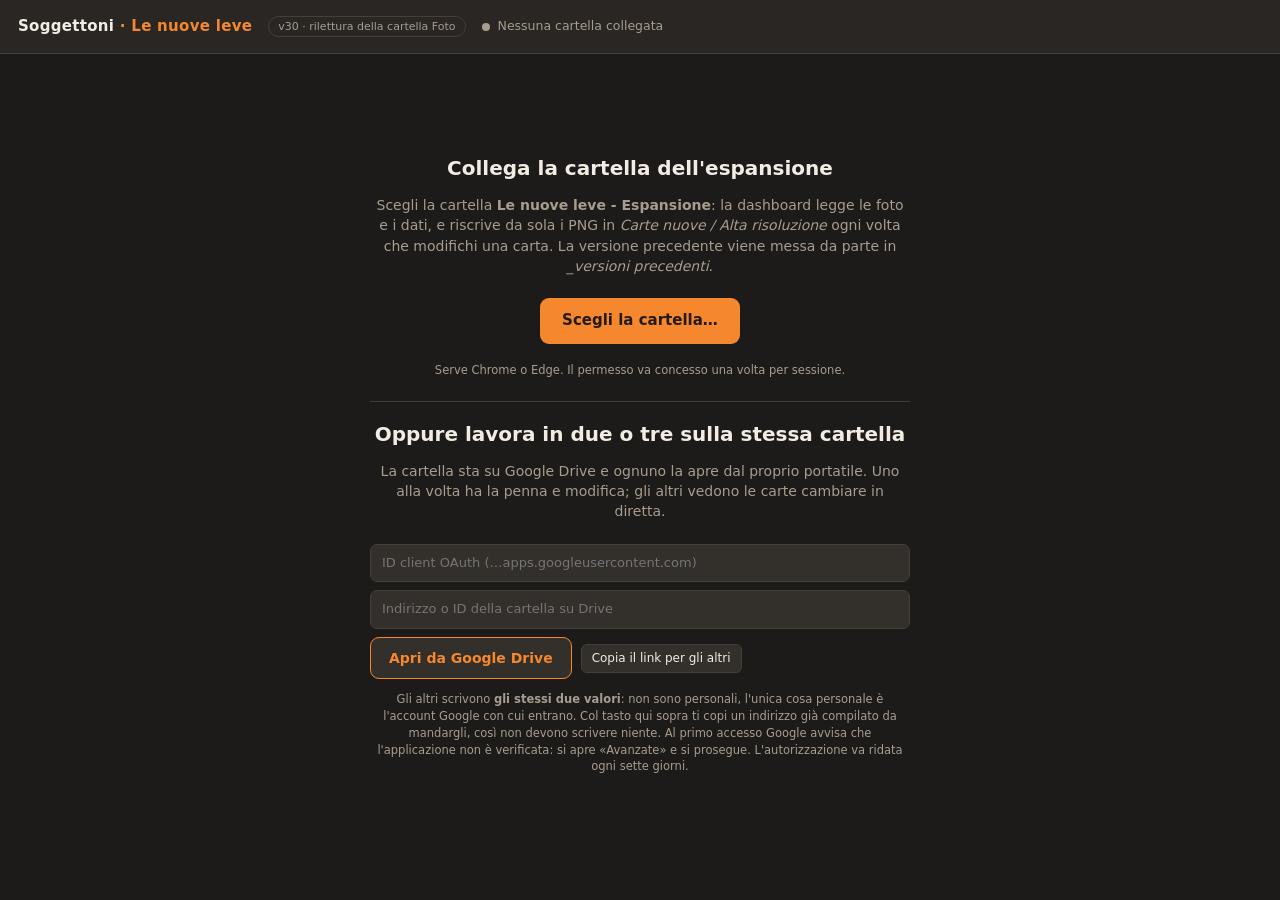
==== commit ff7f1506: "Dashboard v30" ====
--- a/dashboard.html
+++ b/dashboard.html
@@ -199,7 +199,7 @@
 
 <header>
   <h1>Soggettoni <span>· Le nuove leve</span></h1>
-  <span style="font-size:11px;color:var(--testo2);border:1px solid var(--bordo);border-radius:20px;padding:2px 9px">v29 · abbina le foto dal nome</span>
+  <span style="font-size:11px;color:var(--testo2);border:1px solid var(--bordo);border-radius:20px;padding:2px 9px">v30 · rilettura della cartella Foto</span>
   <div id="famiglia">
     <button type="button" class="on" data-f="soggettone">Soggettoni</button>
     <button type="button" data-f="accessorio">Accessori</button>
@@ -1555,6 +1555,8 @@
       ${fotoDisponibili.map(f=>`<option${f===c.foto?' selected':''}>${escapeHtml(f)}</option>`).join('')}
       ${c.foto && !fotoDisponibili.includes(c.foto) ? `<option selected>${escapeHtml(c.foto)}</option>` : ''}
     </select>
+    <div style="margin-top:6px"><button id="f-rileggi" class="minibtn" type="button"
+        title="Cerca nella cartella Foto i file caricati dopo l'apertura">Rileggi la cartella Foto</button></div>
     <div style="height:10px"></div>
     <div id="barrafoto">
       <span style="font-size:12px;color:var(--testo2)">zoom</span>
@@ -1579,6 +1581,15 @@
   }else{
     $('#campi').classList.remove('spento');
   }
+
+  const rileggi = $('#f-rileggi');
+  if(rileggi) rileggi.onclick = async ()=>{
+    rileggi.disabled = true;
+    segnala('Rileggo la cartella Foto…','lavoro');
+    const nuove = await rileggiFoto();
+    costruisciForm();                       // il menù si ricostruisce con l'elenco fresco
+    segnala(nuove > 0 ? `${nuove} foto nuove: ora sono nel menù` : 'Nessuna foto nuova', 'ok');
+  };
 
   $('#f-tipo').onchange = e => {
     c.tipo = e.target.value;
@@ -2504,6 +2515,22 @@
   costruisciForm();
 }
 
+/* L'elenco della cartella Foto viene letto all'apertura. Se nel frattempo
+   qualcuno ci carica un file — cosa normalissima, su Drive lo si fa da un'altra
+   scheda — la dashboard non lo vedrebbe fino al ricaricamento. Questa lo rilegge
+   sul momento, buttando via la copia in memoria della cartella. */
+async function rileggiFoto(){
+  try{
+    if(cart.foto && cart.foto._scorda) cart.foto._scorda();
+    const trovate = [];
+    for await (const [n, h] of cart.foto.entries()) if(h.kind === 'file') trovate.push(n);
+    trovate.sort((a,b)=> a.localeCompare(b,'it'));
+    const prima = fotoDisponibili.length;
+    fotoDisponibili = trovate;
+    return trovate.length - prima;
+  }catch(e){ console.warn('non sono riuscito a rileggere la cartella Foto', e); return 0; }
+}
+
 /* ═══════════════  Abbinamento automatico foto → carte  ══════════════════════
 
    La cartella Foto è già letta per intero all'apertura, quindi non serve nessun
@@ -2583,7 +2610,10 @@
 
 let abbinamenti = null;
 
-function mostraAbbinamenti(){
+async function mostraAbbinamenti(){
+  segnala('Rileggo la cartella Foto…','lavoro');
+  const nuove = await rileggiFoto();
+  segnala(nuove > 0 ? `${nuove} foto nuove nella cartella` : 'Cartella Foto riletta', 'ok');
   abbinamenti = cercaAbbinamenti();
   const { esatti, somiglianti } = abbinamenti;
   const p = $('#pannellodoc');
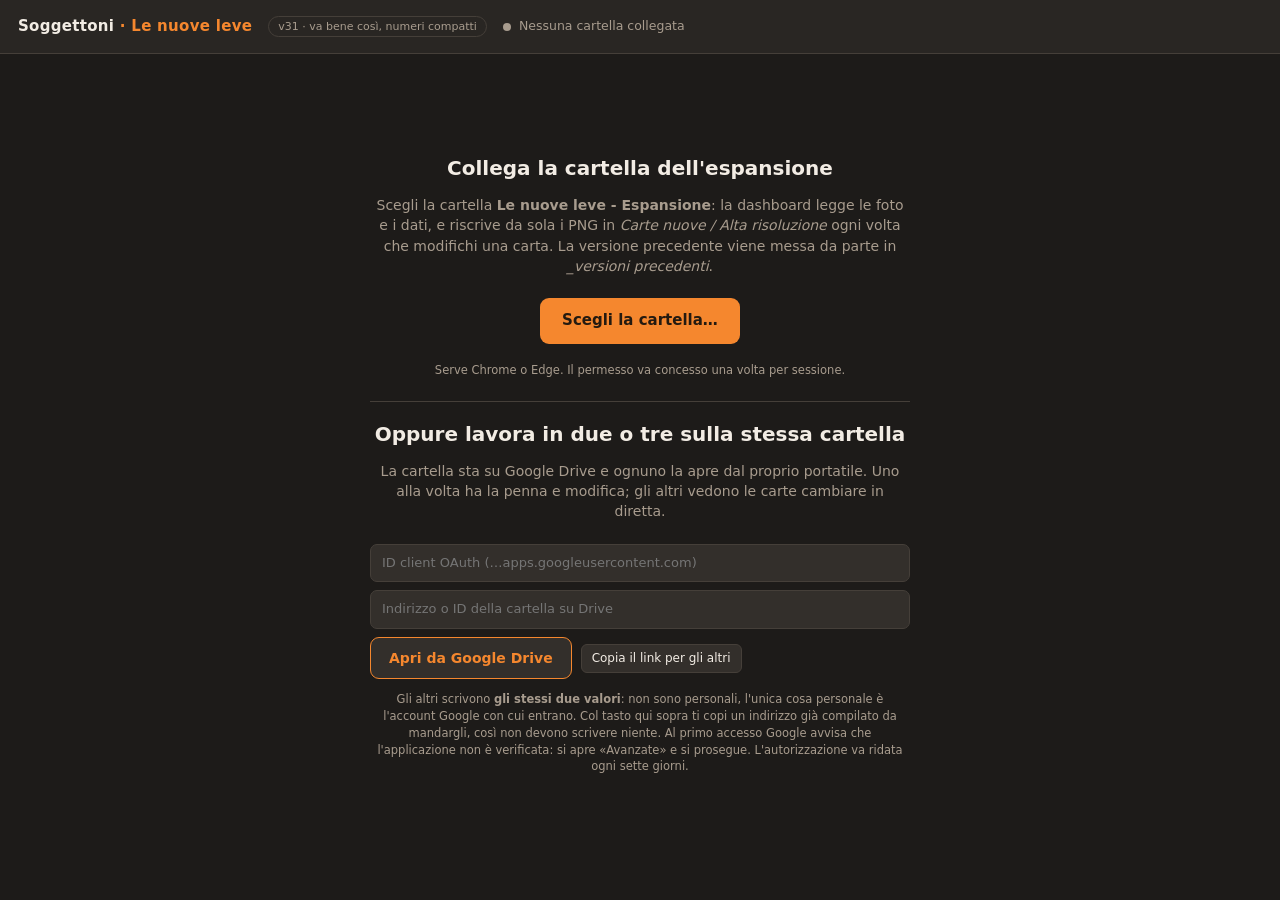
==== commit 56649385: "Dashboard v31" ====
--- a/dashboard.html
+++ b/dashboard.html
@@ -24,7 +24,10 @@
   #famiglia button{background:none;border:0;color:var(--testo2);padding:5px 15px;font-size:12.5px}
   #famiglia button:hover{color:var(--testo)}
   #famiglia button.on{background:var(--arancio);color:#241a10;font-weight:700}
-  #btnfoto{margin-left:auto;background:var(--pannello2);border:1px solid var(--bordo);color:var(--testo);
+  #btnnumeri{margin-left:auto;background:var(--pannello2);border:1px solid var(--bordo);color:var(--testo2);
+     border-radius:20px;padding:5px 13px;font-size:12.5px;display:none}
+  #btnnumeri:hover{border-color:var(--arancio);color:var(--arancio)}
+  #btnfoto{background:var(--pannello2);border:1px solid var(--bordo);color:var(--testo);
      border-radius:20px;padding:5px 13px;font-size:12.5px;display:none}
   #btnfoto:hover{border-color:var(--arancio);color:var(--arancio)}
   #btncompleta{background:var(--pannello2);border:1px solid var(--bordo);color:var(--testo);
@@ -184,6 +187,10 @@
   #semaforo button:hover{border-color:var(--arancio);color:var(--arancio)}
   #semaforo button.vivo{background:var(--arancio);border-color:var(--arancio);color:#241a10;font-weight:700}
   #semaforo .segui{color:var(--testo2);display:flex;align-items:center;gap:5px}
+  #zonaok{font-size:12px;border-radius:7px;padding:7px 9px;margin:8px 0 16px;
+     display:flex;gap:9px;align-items:center;flex-wrap:wrap}
+  #zonaok.incompleta{background:var(--pannello2);color:var(--testo2)}
+  #zonaok.perscelta{background:#22331f;color:var(--verde)}
   #sololettura{background:#3a2f1c;border:1px solid var(--oro);border-radius:8px;padding:9px 11px;
      margin-bottom:14px;font-size:12.5px;color:var(--oro)}
   #campi.spento input,#campi.spento textarea,#campi.spento select,#campi.spento button{
@@ -199,7 +206,7 @@
 
 <header>
   <h1>Soggettoni <span>· Le nuove leve</span></h1>
-  <span style="font-size:11px;color:var(--testo2);border:1px solid var(--bordo);border-radius:20px;padding:2px 9px">v30 · rilettura della cartella Foto</span>
+  <span style="font-size:11px;color:var(--testo2);border:1px solid var(--bordo);border-radius:20px;padding:2px 9px">v31 · va bene così, numeri compatti</span>
   <div id="famiglia">
     <button type="button" class="on" data-f="soggettone">Soggettoni</button>
     <button type="button" data-f="accessorio">Accessori</button>
@@ -208,6 +215,7 @@
     <button id="annulla" type="button">↶ Annulla</button>
     <button id="rifai" type="button">Rifai ↷</button>
   </div>
+  <button id="btnnumeri" type="button" title="Fa scalare le carte di seconda edizione per coprire i numeri rimasti vuoti">Compatta i numeri</button>
   <button id="btnfoto" type="button" title="Cerca nella cartella Foto i file che hanno lo stesso nome delle carte senza foto">Abbina foto</button>
   <button id="btncompleta" type="button">Da completare</button>
   <div id="stato"><i id="pallino"></i><span id="statotxt">Nessuna cartella collegata</span></div>
@@ -1357,8 +1365,15 @@
   }
 
   if(!(c.ab||'').trim() && !(c.desc||'').trim()) m.push({g:'testo'});
-  return m;
-}
+
+  /* «Va bene così»: certe carte sono finite anche se un campo resta vuoto —
+     Nicola della Gatta ha il solo valore che le serve, e a qualche accessorio
+     la descrizione non serve proprio. Quello che è stato dichiarato a posto
+     smette di contare come mancanza, ma solo per gli aspetti dichiarati: se
+     domani sparisce la foto, quella torna a mancare. */
+  return (c.ok && c.ok.length) ? m.filter(x => !c.ok.includes(x.g)) : m;
+}
+const NOMEMANCANZA = { foto:'la foto', valori:'i valori', testo:'la descrizione' };
 let vistaCompleta = false;
 let famigliaVista = 'soggettone';
 
@@ -1397,6 +1412,10 @@
   const b = $('#btncompleta');
   b.style.display = 'flex';
   $('#btnfoto').style.display = 'inline-block';
+  const buchiNum = pianoCompattazione().length;
+  const bn = $('#btnnumeri');
+  bn.style.display = buchiNum ? 'inline-block' : 'none';
+  bn.textContent = `Compatta i numeri (${buchiNum})`;
   b.classList.toggle('on', vistaCompleta);
   b.innerHTML = 'Da completare' + (buchi.size ? ` <span class="badge">${buchi.size}</span>` : '');
 
@@ -1489,6 +1508,20 @@
 const valMod = v => (v==='MAX'||v==='MIN') ? v : (parseInt(v,10) ? (v>0?'+':'')+parseInt(v,10) : '=');
 const daMod = t => (t==='MAX'||t==='MIN') ? t : (parseInt(t,10)||0);
 
+function rigaCompletezza(c){
+  const buchi = mancanze(c), scelte = c.ok || [];
+  if(buchi.length){
+    const che = buchi.map(x => NOMEMANCANZA[x.g]);
+    return `<div id="zonaok" class="incompleta">${che.length > 1 ? 'Mancano' : 'Manca'}
+      ${che.join(' e ')}. <button id="ok-si" type="button" class="minibtn">Va bene così</button></div>`;
+  }
+  if(scelte.length)
+    return `<div id="zonaok" class="perscelta">Completa per tua scelta: senza
+      ${scelte.map(g=>NOMEMANCANZA[g]).join(' e ')}.
+      <button id="ok-no" type="button" class="minibtn">Rimettila fra le incomplete</button></div>`;
+  return '<div style="height:16px"></div>';
+}
+
 function costruisciForm(){
   const c = sel, sp = specieDi(c);
   const opzTipo = Object.entries(SPECIE).map(([k,v])=>
@@ -1534,7 +1567,8 @@
     <div style="height:12px"></div>
     <label for="f-nome">Nome</label>
     <input id="f-nome" type="text" value="${escapeHtml(c.nome)}" spellcheck="false">
-    <div class="nota" style="margin-bottom:16px">file: ${escapeHtml(c.file||'—')}</div>
+    <div class="nota">file: ${escapeHtml(c.file||'—')}</div>
+    ${rigaCompletezza(c)}
 
     ${testata}
     ${griglia}
@@ -1581,6 +1615,15 @@
   }else{
     $('#campi').classList.remove('spento');
   }
+
+  const okSi = $('#ok-si');
+  if(okSi) okSi.onclick = ()=>{
+    const g = mancanze(c).map(x => x.g);            // vanno presi prima di scrivere c.ok
+    c.ok = [...new Set([...(c.ok||[]), ...g])];
+    cambiata(); costruisciForm();
+  };
+  const okNo = $('#ok-no');
+  if(okNo) okNo.onclick = ()=>{ delete c.ok; cambiata(); costruisciForm(); };
 
   const rileggi = $('#f-rileggi');
   if(rileggi) rileggi.onclick = async ()=>{
@@ -1707,16 +1750,22 @@
   if(String(c.num||'').startsWith(p) && (p ? /^[A-Z]\d+$/.test(c.num) : /^\d+$/.test(c.num))) return c.num;
   return prossimoNumero(c.tipo||'soggettone', c);
 }
+/* Il primo numero libero, non il successivo all'ultimo: così i buchi lasciati
+   dalle carte eliminate si richiudono da soli invece di restare lì per sempre.
+   La ricerca parte dal primo numero di seconda edizione, perché quelli di prima
+   sono stampati sulle carte del 2015 e non vanno riusati. */
 function prossimoNumero(tipo, esclusa){
   const p = PREFISSO[tipo];
-  let max = 0;
+  const presi = new Set();
   for(const x of dati.carte){
     if(x === esclusa) continue;
     const m = p ? new RegExp('^'+p+'(\\d+)$').exec(String(x.num))
                 : /^(\d+)$/.exec(String(x.num));
-    if(m) max = Math.max(max, +m[1]);
-  }
-  return p + (max+1);
+    if(m) presi.add(+m[1]);
+  }
+  let n = primoDiSeconda(p);
+  while(presi.has(n)) n++;
+  return p + n;
 }function etichettaVal(v){ return v===7?'arc':(v===6?'oro':String(v)); }
 
 let tRender=null, tSalva=null;
@@ -1834,7 +1883,7 @@
 /* `soloPNG` serve ai lavori in blocco (l'abbinamento delle foto): rigenera il
    disegno e la riga dell'elenco, ma lascia a chi chiama il compito di scrivere
    dati.json una volta sola alla fine, invece di riscriverlo per ogni carta. */
-async function salvaCarta(c, soloPNG){
+async function salvaCarta(c, soloPNG, senzaCopia){
   if(inCorso){ riprova = c; return; }
   inCorso = true;
   try{
@@ -1844,7 +1893,7 @@
 
     // 1. copia di sicurezza della versione precedente (una al giorno)
     const nomeBk = vecchioFile.replace(/\.png$/i,'') + ` — ${oggi()}.png`;
-    let esiste = true;
+    let esiste = senzaCopia;       // se non serve la copia, faccio finta che ci sia già
     try{ await cart.versioni.getFileHandle(nomeBk); }catch(e){ esiste = false; }
     if(!esiste){
       try{
@@ -1864,7 +1913,7 @@
     c.file = nome;
 
     // 3. elenco + dati
-    await aggiornaElenco(c);
+    if(!soloPNG) await aggiornaElenco(c);
     if(!soloPNG) await scriviFile(cart.dashboard,'dati.json', JSON.stringify(dati,null,1));
 
     c._mod = false; disegnaLista();
@@ -2531,6 +2580,115 @@
   }catch(e){ console.warn('non sono riuscito a rileggere la cartella Foto', e); return 0; }
 }
 
+/* ═══════════════  Numerazione: buchi, primo libero, compattazione  ═══════════
+
+   I numeri di prima edizione sono stampati sulle carte vere del 2015 e non si
+   toccano: soggettoni 1-201, luoghi A1-A9, abilità B1-B5, valori D1-D12. Tutto
+   il resto è seconda edizione e si può rinumerare.                            */
+
+function primoDiSeconda(prefisso){
+  return prefisso === ''  ? 202
+       : prefisso === 'A' ? 10
+       : prefisso === 'B' ? 6
+       : prefisso === 'D' ? 13 : 1;
+}
+
+function numeroDi(c){
+  const m = /^([A-Za-z]*)(\d+)$/.exec(String(c.num||''));
+  return m ? { p: m[1].toUpperCase(), n: +m[2] } : null;
+}
+
+/* Il piano: per ogni prefisso, le carte di seconda edizione in ordine prendono
+   i numeri consecutivi a partire dal primo di seconda edizione. Chi è già al
+   posto giusto non compare nel piano. */
+function pianoCompattazione(){
+  const perPrefisso = new Map();
+  for(const c of dati.carte){
+    const q = numeroDi(c);
+    if(!q) continue;
+    if(!perPrefisso.has(q.p)) perPrefisso.set(q.p, []);
+    perPrefisso.get(q.p).push({ c, n: q.n });
+  }
+  const cambi = [];
+  for(const [p, elenco] of perPrefisso){
+    const base = primoDiSeconda(p);
+    const seconda = elenco.filter(x => x.n >= base).sort((a,b)=> a.n - b.n);
+    let atteso = base;
+    for(const x of seconda){
+      if(x.n !== atteso) cambi.push({ c: x.c, da: String(x.c.num), a: p + atteso });
+      atteso++;
+    }
+  }
+  return cambi;
+}
+
+function mostraCompattazione(){
+  const cambi = pianoCompattazione();
+  const p = $('#pannellodoc');
+  p.className = 'on';
+  if(!cambi.length){
+    p.innerHTML = `<h3>Numerazione</h3><div class="dett">Non ci sono buchi: i numeri
+      sono già consecutivi.</div>
+      <div class="azioni"><button class="minibtn" id="nu-chiudi">Chiudi</button></div>`;
+    $('#nu-chiudi').onclick = ()=> p.className = '';
+    return;
+  }
+  const primi = cambi.slice(0, 12).map(x =>
+      `<li><div><b>${escapeHtml(x.c.nome)}</b><div class="dett">${escapeHtml(x.da)} → <b>${escapeHtml(x.a)}</b></div></div></li>`).join('');
+  p.innerHTML = `<h3>Compatto i numeri: ${cambi.length} carte da spostare</h3>
+    <div class="dett" style="margin-bottom:8px">Le carte di prima edizione — soggettoni
+      1-201, luoghi A1-A9, abilità B1-B5, valori D1-D12 — restano dove sono, perché quei
+      numeri sono stampati sulle carte del 2015. Tutte le altre scalano a coprire i buchi.
+      <b>Ogni carta va ridisegnata</b>, perché il numero è stampato in basso a destra:
+      metterà parecchi minuti e la pagina va lasciata aperta.</div>
+    <ul>${primi}${cambi.length>12 ? `<li><div class="dett">… e altre ${cambi.length-12}</div></li>` : ''}</ul>
+    <div class="azioni"><button class="vai" id="nu-vai">Compatta</button>
+      <button class="minibtn" id="nu-chiudi">Lascia stare</button>
+      <span class="dett" id="nu-stato"></span></div>`;
+  $('#nu-chiudi').onclick = ()=> p.className = '';
+  $('#nu-vai').onclick = ()=> applicaCompattazione(cambi);
+}
+
+async function applicaCompattazione(cambi){
+  if(!possoScrivere()){ segnala('Non hai la penna','err'); return; }
+  const vai = $('#nu-vai'); if(vai) vai.disabled = true;
+  await chiudiInSospeso();
+
+  // prima tutti i numeri in memoria, poi i file: così l'ordine dell'elenco è
+  // già quello nuovo mentre si lavora
+  for(const x of cambi) x.c.num = x.a;
+  ordinaCarte();
+
+  let fatte = 0;
+  for(const x of cambi){
+    // niente copia di scorta: il disegno è identico a prima tranne il numerino,
+    // e 500 copie riempirebbero mezzo giga per niente
+    await salvaCarta(x.c, true, true);
+    fatte++;
+    const st = $('#nu-stato'); if(st) st.textContent = `${fatte}/${cambi.length}`;
+    segnala(`Compatto i numeri… ${fatte}/${cambi.length}`,'lavoro');
+    // un punto di ripresa ogni cinquanta: se qualcosa va storto a metà,
+    // i dati sul disco sono comunque allineati ai file già rifatti
+    if(fatte % 50 === 0)
+      await scriviFile(cart.dashboard,'dati.json', JSON.stringify(dati,null,1));
+  }
+  await riscriviElenco();
+  await scriviFile(cart.dashboard,'dati.json', JSON.stringify(dati,null,1));
+  segnaStoria(`${cambi.length} numeri compattati`);
+  await avvisaRicarica();
+  $('#pannellodoc').className = '';
+  disegnaLista(); costruisciForm(); aggiornaAnteprima();
+  segnala(`${cambi.length} carte rinumerate`,'ok');
+}
+
+/* Rifà l'elenco per intero. Nei lavori in blocco riscrivere una riga per volta
+   vorrebbe dire leggere e riscrivere un file da 40 KB cinquecento volte. */
+async function riscriviElenco(){
+  try{
+    await scriviFile(cart.carteNuove, '_elenco.txt', dati.carte.map(rigaElenco).join('\n'));
+  }catch(e){ console.warn('elenco non riscritto', e); }
+}
+
 /* ═══════════════  Abbinamento automatico foto → carte  ══════════════════════
 
    La cartella Foto è già letta per intero all'apertura, quindi non serve nessun
@@ -2665,6 +2823,7 @@
     $('#ab-stato').textContent = `${++fatte}/${daFare.length}`;
   }
   fotoCache.clear();
+  await riscriviElenco();
   await scriviFile(cart.dashboard,'dati.json', JSON.stringify(dati,null,1));
   segnaStoria(`${fatte} foto abbinate`);
   await avvisaRicarica();
@@ -2938,6 +3097,7 @@
 $('#cerca').oninput = disegnaLista;
 $('#btncompleta').onclick = ()=>{ vistaCompleta = !vistaCompleta; disegnaLista(); };
 $('#btnfoto').onclick = mostraAbbinamenti;
+$('#btnnumeri').onclick = mostraCompattazione;
 $('#nuova').onclick = e => {
   e.stopPropagation();
   if($('#menutipi').style.display === 'block') chiudiMenuTipi();
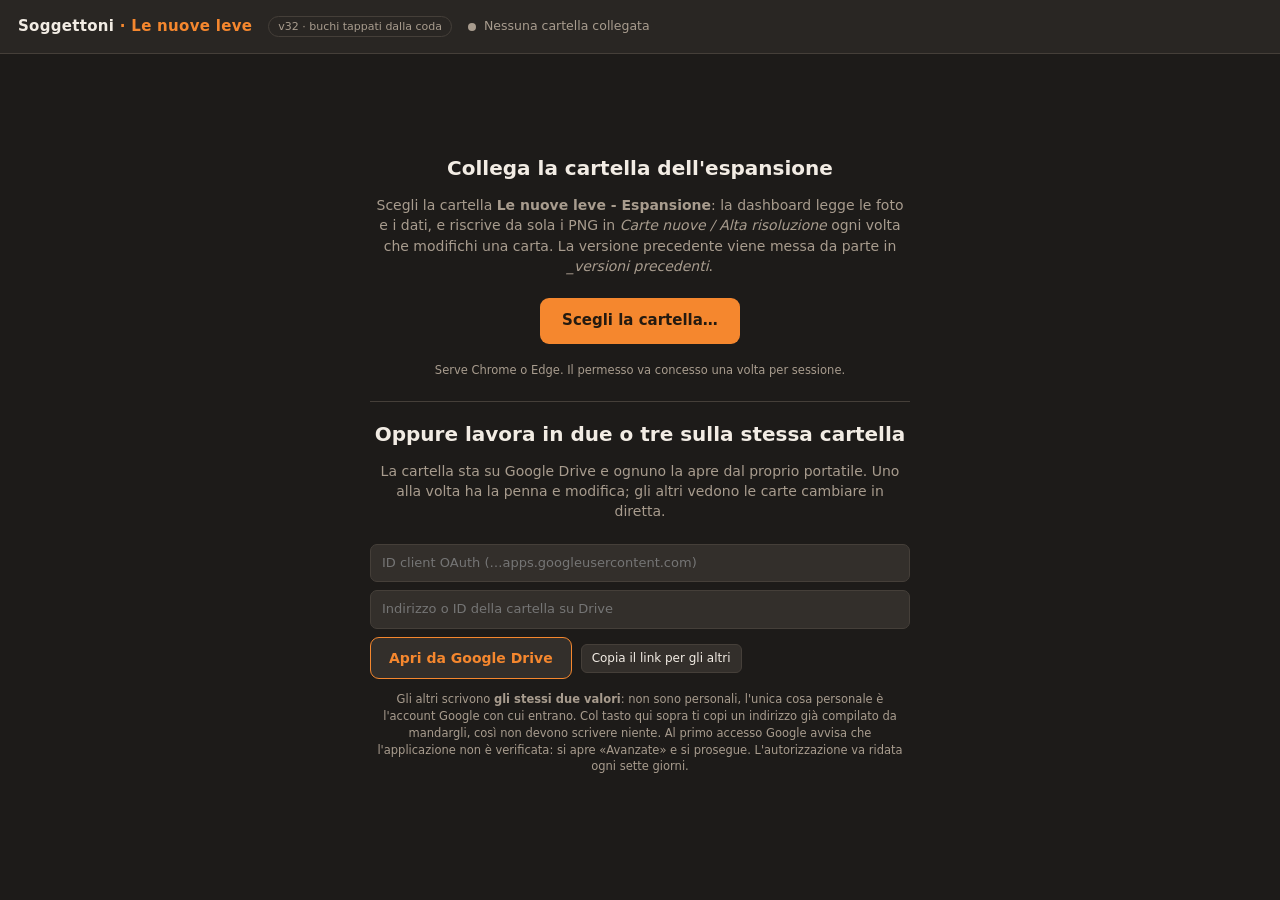
==== commit 749c862e: "Dashboard v32" ====
--- a/dashboard.html
+++ b/dashboard.html
@@ -206,7 +206,7 @@
 
 <header>
   <h1>Soggettoni <span>· Le nuove leve</span></h1>
-  <span style="font-size:11px;color:var(--testo2);border:1px solid var(--bordo);border-radius:20px;padding:2px 9px">v31 · va bene così, numeri compatti</span>
+  <span style="font-size:11px;color:var(--testo2);border:1px solid var(--bordo);border-radius:20px;padding:2px 9px">v32 · buchi tappati dalla coda</span>
   <div id="famiglia">
     <button type="button" class="on" data-f="soggettone">Soggettoni</button>
     <button type="button" data-f="accessorio">Accessori</button>
@@ -2598,9 +2598,14 @@
   return m ? { p: m[1].toUpperCase(), n: +m[2] } : null;
 }
 
-/* Il piano: per ogni prefisso, le carte di seconda edizione in ordine prendono
-   i numeri consecutivi a partire dal primo di seconda edizione. Chi è già al
-   posto giusto non compare nel piano. */
+/* Il piano: i buchi li tappano le carte in coda, non tutta la fila che scala.
+   Se mancano A10 e A11 e l'ultima è A93, allora A93 diventa A10 e A92 diventa
+   A11: si muovono due carte invece di settanta, e il risultato è lo stesso —
+   numeri consecutivi, senza vuoti.
+
+   Il conto torna sempre: se di seconda edizione ce ne sono n a partire da
+   `base`, la serie giusta finisce a `base+n-1`; i numeri mancanti sotto quella
+   soglia sono esattamente tanti quanti quelli che avanzano sopra. */
 function pianoCompattazione(){
   const perPrefisso = new Map();
   for(const c of dati.carte){
@@ -2612,12 +2617,15 @@
   const cambi = [];
   for(const [p, elenco] of perPrefisso){
     const base = primoDiSeconda(p);
-    const seconda = elenco.filter(x => x.n >= base).sort((a,b)=> a.n - b.n);
-    let atteso = base;
-    for(const x of seconda){
-      if(x.n !== atteso) cambi.push({ c: x.c, da: String(x.c.num), a: p + atteso });
-      atteso++;
-    }
+    const seconda = elenco.filter(x => x.n >= base);
+    if(!seconda.length) continue;
+    const presi = new Set(seconda.map(x => x.n));
+    const ultimo = base + seconda.length - 1;
+    const buchi = [];
+    for(let n = base; n <= ultimo; n++) if(!presi.has(n)) buchi.push(n);
+    const avanzi = seconda.filter(x => x.n > ultimo).sort((a,b)=> b.n - a.n);  // dalla più alta
+    for(let i = 0; i < buchi.length && i < avanzi.length; i++)
+      cambi.push({ c: avanzi[i].c, da: String(avanzi[i].c.num), a: p + buchi[i] });
   }
   return cambi;
 }
@@ -2636,11 +2644,11 @@
   const primi = cambi.slice(0, 12).map(x =>
       `<li><div><b>${escapeHtml(x.c.nome)}</b><div class="dett">${escapeHtml(x.da)} → <b>${escapeHtml(x.a)}</b></div></div></li>`).join('');
   p.innerHTML = `<h3>Compatto i numeri: ${cambi.length} carte da spostare</h3>
-    <div class="dett" style="margin-bottom:8px">Le carte di prima edizione — soggettoni
-      1-201, luoghi A1-A9, abilità B1-B5, valori D1-D12 — restano dove sono, perché quei
-      numeri sono stampati sulle carte del 2015. Tutte le altre scalano a coprire i buchi.
-      <b>Ogni carta va ridisegnata</b>, perché il numero è stampato in basso a destra:
-      metterà parecchi minuti e la pagina va lasciata aperta.</div>
+    <div class="dett" style="margin-bottom:8px">I buchi vengono tappati dalle carte in
+      coda: l'ultima prende il primo numero libero, la penultima il secondo, e così via.
+      Le carte di prima edizione — soggettoni 1-201, luoghi A1-A9, abilità B1-B5, valori
+      D1-D12 — non si muovono, perché quei numeri sono stampati sulle carte del 2015.
+      Ogni carta spostata va ridisegnata, perché il numero è stampato in basso a destra.</div>
     <ul>${primi}${cambi.length>12 ? `<li><div class="dett">… e altre ${cambi.length-12}</div></li>` : ''}</ul>
     <div class="azioni"><button class="vai" id="nu-vai">Compatta</button>
       <button class="minibtn" id="nu-chiudi">Lascia stare</button>
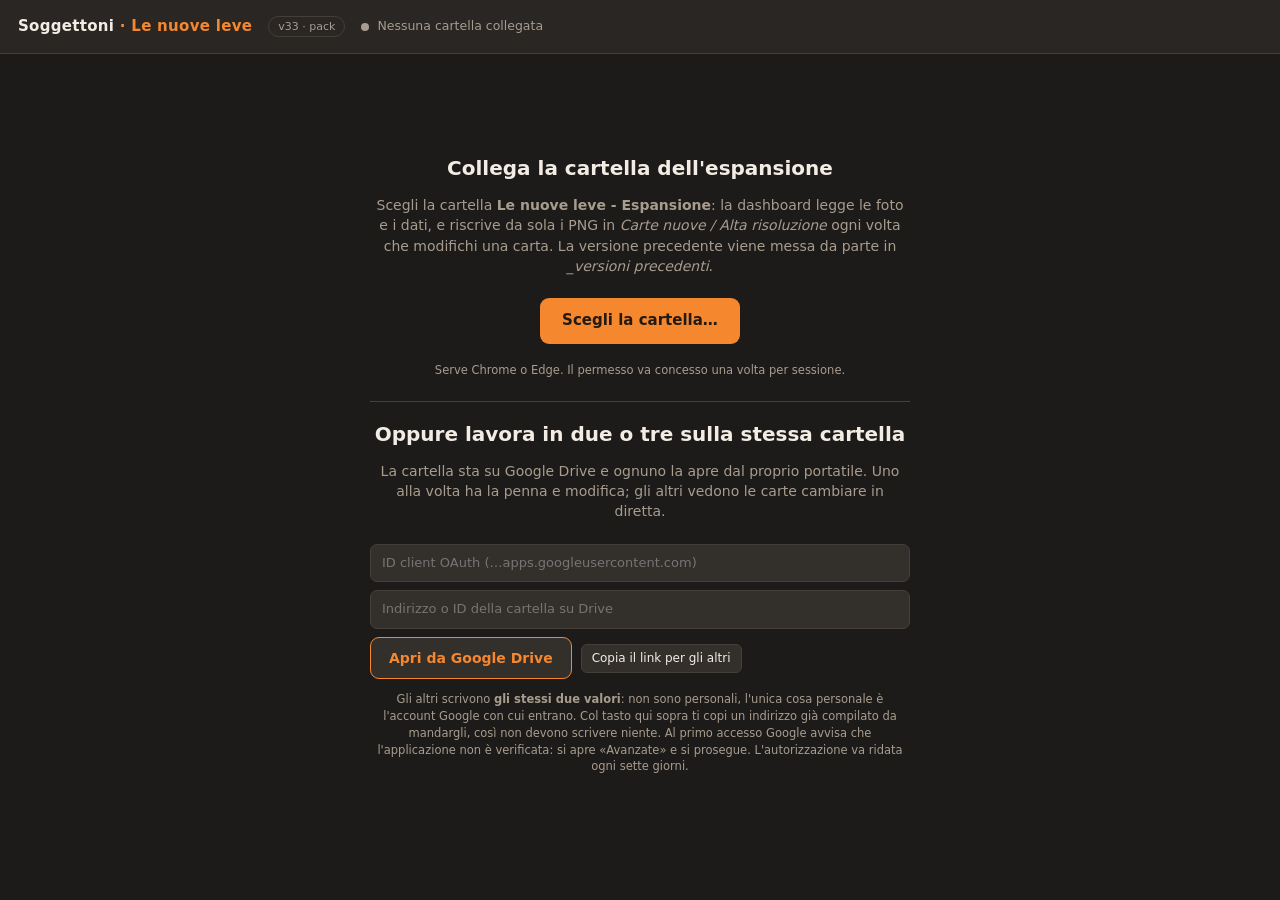
==== commit cf07101e: "dashboard v.33" ====
--- a/dashboard.html
+++ b/dashboard.html
@@ -12,11 +12,12 @@
   }
   *{box-sizing:border-box}
   body{margin:0;background:var(--fondo);color:var(--testo);
-       font:14px/1.45 system-ui,-apple-system,"Segoe UI",Roboto,sans-serif;height:100vh;overflow:hidden}
+       font:14px/1.45 system-ui,-apple-system,"Segoe UI",Roboto,sans-serif;height:100vh;overflow:hidden;
+       display:flex;flex-direction:column}
   button{font:inherit;cursor:pointer}
 
   header{display:flex;align-items:center;gap:16px;padding:10px 18px;background:var(--pannello);
-         border-bottom:1px solid var(--bordo);height:54px}
+         border-bottom:1px solid var(--bordo);height:54px;flex:none}
   header h1{font-size:15px;margin:0;font-weight:700;letter-spacing:.02em}
   header h1 span{color:var(--arancio)}
   #stato{font-size:12.5px;color:var(--testo2);display:flex;align-items:center;gap:8px}
@@ -46,8 +47,11 @@
   #pallino{width:8px;height:8px;border-radius:50%;background:var(--testo2)}
   #pallino.ok{background:var(--verde)} #pallino.lavoro{background:var(--oro)} #pallino.err{background:var(--rosso)}
 
-  #app{display:grid;grid-template-columns:270px minmax(0,1fr) 380px;height:calc(100vh - 54px)}
-  body.condivisa #app{height:calc(100vh - 54px - 37px)}
+  /* L'altezza non si calcola più a mano: sopra l'elenco possono comparire il semaforo
+     della penna e la barra dei pack, che è alta quanto serve alle pastiglie che ci stanno.
+     Il corpo è una colonna elastica e #app si prende quello che resta. */
+  #app{display:grid;grid-template-columns:270px minmax(0,1fr) 380px;flex:1;min-height:0}
+  #benvenuto{flex:1;min-height:0;overflow-y:auto}
   @media(max-width:1200px){#app{grid-template-columns:220px minmax(0,1fr) 330px}}
 
   aside{border-right:1px solid var(--bordo);display:flex;flex-direction:column;min-height:0;background:var(--pannello)}
@@ -172,7 +176,7 @@
   #pannellodoc .dett{color:var(--testo2);font-size:12px}
   #pannellodoc .azioni{display:flex;gap:9px;align-items:center;margin-top:10px}
   #pannellodoc .vai{background:var(--arancio);color:#241a10;border:0;border-radius:7px;padding:7px 14px;font-weight:700}
-  #semaforo{display:none;align-items:center;gap:12px;padding:7px 18px;font-size:12.5px;
+  #semaforo{display:none;align-items:center;gap:12px;padding:7px 18px;font-size:12.5px;flex:none;
      border-bottom:1px solid var(--bordo);background:var(--pannello2)}
   #semaforo .pallina{width:9px;height:9px;border-radius:50%;background:var(--testo2);flex:none}
   #semaforo.mia .pallina{background:var(--verde)}
@@ -196,6 +200,34 @@
   #campi.spento input,#campi.spento textarea,#campi.spento select,#campi.spento button{
      pointer-events:none;opacity:.5}
   #campi.spento #zonalettura{pointer-events:auto;opacity:1}
+
+  /* ── Pack: la barra del filtro e le pastiglie ──────────────────────────── */
+  #barrapack{display:none;align-items:flex-start;gap:12px;padding:7px 18px;font-size:12.5px;
+     border-bottom:1px solid var(--bordo);background:var(--pannello2);flex:none}
+  #barrapack .et{color:var(--testo2);padding-top:4px;flex:none}
+  #barrapack .pkfiltri{flex:1;min-width:0;display:flex;flex-wrap:wrap;gap:6px}
+  #barrapack .pkazioni{flex:none;display:flex;flex-wrap:wrap;gap:6px;justify-content:flex-end}
+  #barrapack input{background:var(--pannello);border:1px solid var(--bordo);color:var(--testo);
+     border-radius:7px;padding:4px 9px;font:inherit;width:170px}
+  #barrapack input:focus{outline:2px solid var(--arancio);outline-offset:-1px}
+  .pk{background:var(--pannello);border:1px solid var(--bordo);color:var(--testo2);
+     border-radius:20px;padding:3px 12px;font-size:12.5px;line-height:1.4}
+  .pk:hover{border-color:var(--arancio);color:var(--arancio)}
+  .pk.on{background:var(--arancio);border-color:var(--arancio);color:#241a10;font-weight:700}
+  .pk i{font-style:normal;opacity:.7;font-variant-numeric:tabular-nums;margin-left:3px}
+  .chip{background:var(--pannello2);border:1px solid var(--bordo);color:var(--testo);
+     border-radius:20px;padding:4px 13px;font-size:12.5px;line-height:1.4}
+  .chip:hover{border-color:var(--arancio)}
+  .chip.on{background:var(--arancio);border-color:var(--arancio);color:#241a10;font-weight:700}
+  #packcarta,#packblocco{display:flex;flex-wrap:wrap;gap:6px;margin-top:5px}
+  .pk-riga{align-items:center}
+  .pk-riga .pk-campo{flex:1;min-width:0}
+  .pk-riga input{width:100%;background:var(--pannello);border:1px solid var(--bordo);
+     color:var(--testo);border-radius:6px;padding:5px 9px;font:inherit}
+  .pk-riga input:focus{outline:2px solid var(--arancio);outline-offset:-1px}
+  .pk-riga .minibtn{flex:none}
+  .pk-riga .pk-del{border-color:#7a3b34;color:#e08b80}
+  .pk-riga .pk-del:hover{background:#3a1f1c;border-color:#a3554b;color:#ffb3a7}
   #trascina{position:fixed;inset:0;background:#000c;z-index:80;display:none;
       align-items:center;justify-content:center;text-align:center;line-height:1.6;
       font-size:18px;color:var(--testo);border:3px dashed var(--arancio)}
@@ -206,7 +238,7 @@
 
 <header>
   <h1>Soggettoni <span>· Le nuove leve</span></h1>
-  <span style="font-size:11px;color:var(--testo2);border:1px solid var(--bordo);border-radius:20px;padding:2px 9px">v32 · buchi tappati dalla coda</span>
+  <span style="font-size:11px;color:var(--testo2);border:1px solid var(--bordo);border-radius:20px;padding:2px 9px">v33 · pack</span>
   <div id="famiglia">
     <button type="button" class="on" data-f="soggettone">Soggettoni</button>
     <button type="button" data-f="accessorio">Accessori</button>
@@ -251,6 +283,7 @@
 </div>
 
 <div id="semaforo"></div>
+<div id="barrapack"></div>
 
 <div id="app" style="display:none">
   <aside>
@@ -763,13 +796,35 @@
 
   // dicitura di edizione: automatica in base al numero, per ogni carta nuova o vecchia.
   // Sulle creature va bianca, perché il loro sfondo non fa risaltare l'inchiostro scuro.
+  const colorePie = (c.tipo === 'creatura') ? '#FFFFFF' : ink;
   const dicituraEd = edizioneDi(c);
+  let iniziaEd = 1396;
   if(dicituraEd){
     ctx.font = `32px ${FAMIGLIE}`;
-    ctx.fillStyle = (c.tipo === 'creatura') ? '#FFFFFF' : ink;
+    ctx.fillStyle = colorePie;
     ctx.globalAlpha = 0.75;
     const m = inkMetrics(ctx, dicituraEd);
-    scriviInk(ctx, dicituraEd, 1287 - m.larg, 2110);
+    iniziaEd = 1287 - m.larg;
+    scriviInk(ctx, dicituraEd, iniziaEd, 2110);
+    ctx.globalAlpha = 1;
+  }
+
+  // nome del pack: l'angolo opposto, specchiato sulla stessa riga dell'edizione —
+  // stesso corpo, stessa trasparenza, stessa regola di colore. L'edizione è corta e
+  // fissa, il nome del pack lo scrive una persona: se è lungo rimpicciolisce, e solo
+  // se nemmeno a corpo 20 ci sta viene troncato, invece di finire sotto l'edizione.
+  const dicituraPk = nomePack(c);
+  if(dicituraPk){
+    const largo = iniziaEd - 40 - 109;
+    let corpo = 32, testo = dicituraPk;
+    ctx.font = `${corpo}px ${FAMIGLIE}`;
+    while(inkMetrics(ctx, testo).larg > largo && corpo > 20)
+      ctx.font = `${--corpo}px ${FAMIGLIE}`;
+    while(inkMetrics(ctx, testo).larg > largo && testo.length > 1)
+      testo = testo.slice(0, -2) + '\u2026';
+    ctx.fillStyle = colorePie;
+    ctx.globalAlpha = 0.75;
+    scriviInk(ctx, testo, 109, 2110 + (32 - corpo));   // resta appoggiato alla stessa riga
     ctx.globalAlpha = 1;
   }
 }
@@ -1327,6 +1382,9 @@
   ordinaCarte();
   famigliaVista = sp.fam;
   vistaCompleta = true;                          // appena nata è per forza da completare
+  // se stai guardando un pack, la carta nuova nasce dentro quel pack: altrimenti
+  // sparirebbe dall'elenco appena creata
+  if(packVista && packVista !== '—') c.pack = packVista;
   scegliCarta(c);
   segnala('Carta ' + c.num + ' creata','ok');
   const campo = $('#f-nome');
@@ -1374,6 +1432,246 @@
   return (c.ok && c.ok.length) ? m.filter(x => !c.ok.includes(x.g)) : m;
 }
 const NOMEMANCANZA = { foto:'la foto', valori:'i valori', testo:'la descrizione' };
+
+/* ═══════════════  Pack: mazzi ed espansioni  ════════════════════════════════
+
+   Un pack è un raggruppamento che taglia trasversale rispetto all'edizione e al
+   tipo: ci possono stare soggettoni e accessori insieme. Una carta sta in un
+   pack solo — il nome va stampato in basso a sinistra, e lì c'è posto per una
+   riga — e si toglie ricliccando lo stesso pack.
+
+   La carta porta `pack` con l'identificativo, non il nome: così il nome resta
+   in un posto solo e si può correggere senza andare a caccia in 868 carte.    */
+
+let packVista = '';           // '' = tutti
+
+function elencoPack(){ return (dati && dati.pacchetti) || []; }
+function packDi(c){ return c && c.pack ? elencoPack().find(p => p.id === c.pack) || null : null; }
+function nomePack(c){ const p = packDi(c); return p ? p.nome : ''; }
+/* Un elenco vuoto per colpa del filtro dei pack sembra un elenco vuoto per
+   davvero: questa coda dice quale filtro lo sta svuotando. */
+function dovePack(){
+  if(packVista === '') return '';
+  if(packVista === '—') return ' fra le carte senza pack';
+  const p = elencoPack().find(x => x.id === packVista);
+  return p ? ' nel pack «' + p.nome + '»' : '';
+}
+function inPackVista(c){
+  return packVista === '' ? true : packVista === '—' ? !c.pack : c.pack === packVista;
+}
+
+function creaPack(nome){
+  nome = (nome||'').trim();
+  if(!nome) return null;
+  if(!dati.pacchetti) dati.pacchetti = [];
+  const esiste = dati.pacchetti.find(p => p.nome.toLowerCase() === nome.toLowerCase());
+  if(esiste) return esiste;
+  const p = { id: 'p' + Math.random().toString(36).slice(2, 9), nome };
+  dati.pacchetti.push(p);
+  return p;
+}
+
+async function salvaPacchetti(){
+  try{ await scriviFile(cart.dashboard,'dati.json', JSON.stringify(dati,null,1)); }
+  catch(e){ segnala('Non sono riuscito a salvare i pack: '+e.message,'err'); }
+}
+
+/* ── la barra in alto: filtro e gestione ───────────────────────────────── */
+
+function disegnaBarraPack(){
+  const b = $('#barrapack');
+  if(!b) return;
+  if(!dati){ b.style.display = 'none'; return; }
+  // il semaforo la ridisegna a ogni sbirciata: se stessi battendo il nome di un pack
+  // nuovo, il campo sparirebbe sotto le dita
+  if(b.querySelector('#pk-form')) return;
+  b.style.display = 'flex';
+  const pacchi = elencoPack();
+  const quanti = {};
+  for(const c of dati.carte) if(c.pack) quanti[c.pack] = (quanti[c.pack]||0) + 1;
+  const senza = dati.carte.filter(c => !c.pack).length;
+
+  b.innerHTML = `<span class="et" title="Un pack può tenere insieme soggettoni e accessori: i numeri contano tutte le carte, non solo la famiglia che stai guardando">Pack</span>
+    <div class="pkfiltri">
+      <button type="button" class="pk${packVista===''?' on':''}" data-p="">Tutti <i>${dati.carte.length}</i></button>
+      ${pacchi.map(p => `<button type="button" class="pk${packVista===p.id?' on':''}" data-p="${escapeHtml(p.id)}"
+          >${escapeHtml(p.nome)} <i>${quanti[p.id]||0}</i></button>`).join('')}
+      <button type="button" class="pk${packVista==='—'?' on':''}" data-p="—">Senza pack <i>${senza}</i></button>
+    </div>
+    <div class="pkazioni">
+      <button type="button" id="pk-nuovo" class="minibtn">+ Nuovo pack</button>
+      <button type="button" id="pk-blocco" class="minibtn">Assegna in blocco</button>
+      ${pacchi.length ? '<button type="button" id="pk-gestisci" class="minibtn">Rinomina o elimina</button>' : ''}
+    </div>`;
+
+  b.querySelectorAll('button.pk').forEach(x => x.onclick = ()=>{
+    packVista = x.dataset.p;
+    disegnaLista();                 // ridisegna anche la barra, coi conteggi freschi
+  });
+  $('#pk-nuovo').onclick = chiediNuovoPack;
+  $('#pk-blocco').onclick = mostraAssegnaInBlocco;
+  const g = $('#pk-gestisci'); if(g) g.onclick = mostraGestionePack;
+
+  // chi guarda senza penna può filtrare quanto vuole — è solo un modo di leggere
+  // l'elenco — ma i tasti che scrivono restano spenti, invece di dire di no dopo
+  if(!possoScrivere())
+    b.querySelectorAll('.pkazioni .minibtn').forEach(x => {
+      x.disabled = true;
+      x.title = 'Per creare o cambiare i pack ti serve la penna';
+    });
+}
+
+function chiediNuovoPack(){
+  if(!possoScrivere()){ segnala('Non hai la penna','err'); return; }
+  const b = $('#barrapack').querySelector('.pkazioni');
+  b.insertAdjacentHTML('beforeend',
+    `<span id="pk-form" style="display:flex;gap:6px"><input id="pk-nome" type="text" placeholder="nome del pack" spellcheck="false">
+     <button type="button" id="pk-ok" class="minibtn">Crea</button>
+     <button type="button" id="pk-no" class="minibtn">Annulla</button></span>`);
+  const campo = $('#pk-nome'); campo.focus();
+  const chiudi = ()=> disegnaBarraPack();
+  const fatto = async ()=>{
+    const p = creaPack(campo.value);
+    if(!p){ chiudi(); return; }
+    await salvaPacchetti();
+    // la vista non si muove: il pack appena nato serve per assegnarci la carta che
+    // hai davanti, e saltare su un elenco vuoto farebbe solo perdere il segno
+    disegnaBarraPack(); costruisciForm();
+    segnala('Pack «'+p.nome+'» creato: ora compare fra le pastiglie','ok');
+  };
+  $('#pk-ok').onclick = fatto;
+  $('#pk-no').onclick = chiudi;
+  campo.onkeydown = e => { if(e.key==='Enter') fatto(); if(e.key==='Escape') chiudi(); };
+}
+
+/* ── assegnazione di una singola carta, dal pannello di destra ─────────── */
+
+function rigaPack(c){
+  const pacchi = elencoPack();
+  if(!pacchi.length)
+    return `<label>Pack</label><div class="nota" style="margin-bottom:16px">Nessun pack:
+      creane uno dalla barra in alto.</div>`;
+  return `<label>Pack</label>
+    <div id="packcarta">${pacchi.map(p => `<button type="button" class="chip${c.pack===p.id?' on':''}"
+        data-p="${escapeHtml(p.id)}">${escapeHtml(p.nome)}</button>`).join('')}</div>
+    <div class="nota" style="margin-bottom:16px">Un clic assegna, un altro sullo stesso toglie.</div>`;
+}
+
+/* ── assegnazione in blocco su quello che si sta guardando ─────────────── */
+
+function mostraAssegnaInBlocco(){
+  const pacchi = elencoPack();
+  const p = $('#pannellodoc');
+  p.className = 'on';
+  if(!pacchi.length){
+    p.innerHTML = `<h3>Assegna in blocco</h3><div class="dett">Prima crea almeno un pack.</div>
+      <div class="azioni"><button class="minibtn" id="bl-chiudi">Chiudi</button></div>`;
+    $('#bl-chiudi').onclick = ()=> p.className = '';
+    return;
+  }
+  const viste = carteInElenco();
+  p.innerHTML = `<h3>Assegna in blocco: ${viste.length} carte</h3>
+    <div class="dett" style="margin-bottom:9px">Sono le carte che hai davanti adesso nell'elenco
+      di sinistra, cioè filtrate come le stai guardando: famiglia, vista «da completare»,
+      ricerca e pack. Scegli il pack a cui mandarle. <b>Ogni carta va ridisegnata</b>, perché il
+      nome del pack si stampa in basso a sinistra: con numeri grossi ci vogliono minuti.</div>
+    <div id="packblocco">${pacchi.map(x => `<button type="button" class="chip" data-p="${escapeHtml(x.id)}"
+        >${escapeHtml(x.nome)}</button>`).join('')}
+      <button type="button" class="chip" data-p="">— toglili dal pack —</button></div>
+    <div class="azioni"><button class="minibtn" id="bl-chiudi">Chiudi</button>
+      <span class="dett" id="bl-stato"></span></div>`;
+  $('#bl-chiudi').onclick = ()=> p.className = '';
+  p.querySelectorAll('#packblocco .chip').forEach(x =>
+      x.onclick = ()=> applicaInBlocco(viste, x.dataset.p, x.textContent.trim()));
+}
+
+async function applicaInBlocco(carte, idPack, etichetta){
+  if(!possoScrivere()){ segnala('Non hai la penna','err'); return; }
+  const daFare = carte.filter(c => (c.pack||'') !== idPack);
+  if(!daFare.length){ segnala('Erano già tutte così','ok'); $('#pannellodoc').className=''; return; }
+  await chiudiInSospeso();
+  let fatte = 0;
+  for(const c of daFare){
+    if(idPack) c.pack = idPack; else delete c.pack;
+    await salvaCarta(c, true, true);
+    const st = $('#bl-stato'); if(st) st.textContent = `${++fatte}/${daFare.length}`;
+    segnala(`Assegno al pack… ${fatte}/${daFare.length}`,'lavoro');
+    if(fatte % 50 === 0) await scriviFile(cart.dashboard,'dati.json', JSON.stringify(dati,null,1));
+  }
+  await riscriviElenco();
+  await scriviFile(cart.dashboard,'dati.json', JSON.stringify(dati,null,1));
+  segnaStoria(`${daFare.length} carte assegnate a ${etichetta}`);
+  await avvisaRicarica();
+  $('#pannellodoc').className = '';
+  disegnaBarraPack(); disegnaLista(); costruisciForm(); aggiornaAnteprima();
+  segnala(`${daFare.length} carte assegnate`,'ok');
+}
+
+/* ── rinomina ed elimina ───────────────────────────────────────────────── */
+
+function mostraGestionePack(){
+  const p = $('#pannellodoc');
+  p.className = 'on';
+  const quanti = {};
+  for(const c of dati.carte) if(c.pack) quanti[c.pack] = (quanti[c.pack]||0) + 1;
+  p.innerHTML = `<h3>Pack</h3>
+    <div class="dett" style="margin-bottom:9px">Rinominare un pack obbliga a ridisegnare le sue
+      carte, perché il nome è stampato sopra. Eliminarlo invece le lascia dove sono, senza pack.</div>
+    <ul>${elencoPack().map(x => `<li class="pk-riga">
+      <div class="pk-campo">
+        <input type="text" class="pk-rin" data-p="${escapeHtml(x.id)}" value="${escapeHtml(x.nome)}" spellcheck="false">
+        <div class="dett">${quanti[x.id]||0} ${(quanti[x.id]||0)===1?'carta':'carte'}</div>
+      </div>
+      <button class="minibtn pk-sal" data-p="${escapeHtml(x.id)}">Rinomina</button>
+      <button class="minibtn pk-del" data-p="${escapeHtml(x.id)}">Elimina</button></li>`).join('')}</ul>
+    <div class="azioni"><button class="minibtn" id="pk-chiudi">Chiudi</button>
+      <span class="dett" id="pk-stato"></span></div>`;
+  $('#pk-chiudi').onclick = ()=> p.className = '';
+  p.querySelectorAll('.pk-sal').forEach(b => b.onclick = ()=> rinominaPack(b.dataset.p));
+  p.querySelectorAll('.pk-del').forEach(b => b.onclick = ()=> eliminaPack(b.dataset.p));
+}
+
+async function rinominaPack(id){
+  if(!possoScrivere()){ segnala('Non hai la penna','err'); return; }
+  const pk = elencoPack().find(x => x.id === id);
+  const campo = document.querySelector(`.pk-rin[data-p="${id}"]`);
+  const nuovo = (campo ? campo.value : '').trim();
+  if(!pk || !nuovo || nuovo === pk.nome){ return; }
+  pk.nome = nuovo;
+  const sue = dati.carte.filter(c => c.pack === id);
+  let fatte = 0;
+  for(const c of sue){
+    await salvaCarta(c, true, true);
+    const st = $('#pk-stato'); if(st) st.textContent = `${++fatte}/${sue.length}`;
+  }
+  await riscriviElenco();
+  await scriviFile(cart.dashboard,'dati.json', JSON.stringify(dati,null,1));
+  segnaStoria(`pack rinominato in ${nuovo}`);
+  await avvisaRicarica();
+  disegnaBarraPack(); disegnaLista(); costruisciForm(); aggiornaAnteprima();
+  segnala(`Pack rinominato: ${sue.length} carte ridisegnate`,'ok');
+}
+
+async function eliminaPack(id){
+  if(!possoScrivere()){ segnala('Non hai la penna','err'); return; }
+  const sue = dati.carte.filter(c => c.pack === id);
+  let fatte = 0;
+  for(const c of sue){
+    delete c.pack;
+    await salvaCarta(c, true, true);
+    const st = $('#pk-stato'); if(st) st.textContent = `${++fatte}/${sue.length}`;
+  }
+  dati.pacchetti = elencoPack().filter(x => x.id !== id);
+  if(packVista === id) packVista = '';
+  await riscriviElenco();
+  await scriviFile(cart.dashboard,'dati.json', JSON.stringify(dati,null,1));
+  segnaStoria('pack eliminato');
+  await avvisaRicarica();
+  $('#pannellodoc').className = '';
+  disegnaBarraPack(); disegnaLista(); costruisciForm(); aggiornaAnteprima();
+  segnala(`Pack eliminato: ${sue.length} carte lasciate senza`,'ok');
+}
+
 let vistaCompleta = false;
 let famigliaVista = 'soggettone';
 
@@ -1405,7 +1703,8 @@
   document.querySelectorAll('#famiglia button').forEach(b=>
       b.classList.toggle('on', b.dataset.f === famigliaVista));
 
-  const dellaFamiglia = dati.carte.filter(c => famigliaDi(c) === famigliaVista);
+  disegnaBarraPack();
+  const dellaFamiglia = dati.carte.filter(c => famigliaDi(c) === famigliaVista && inPackVista(c));
   const buchi = new Map();
   for(const c of dellaFamiglia){ const m = mancanze(c); if(m.length) buchi.set(c, m); }
 
@@ -1433,10 +1732,12 @@
       for(const c of fatte) l.appendChild(voce(c));
     }
     if(!fatte.length) l.innerHTML = q
-      ? '<div id="vuotolista">Nessuna carta completa con questo nome.</div>'
+      ? '<div id="vuotolista">Nessuna carta completa con questo nome' + dovePack() + '.</div>'
       : (dellaFamiglia.length
           ? '<div id="vuotolista">Nessuna carta completa: sono tutte nell\'elenco «Da completare».</div>'
-          : '<div id="vuotolista">Ancora nessuna carta di questa famiglia.</div>');
+          : packVista
+            ? '<div id="vuotolista">Nessuna carta di questa famiglia' + dovePack() + '.</div>'
+            : '<div id="vuotolista">Ancora nessuna carta di questa famiglia.</div>');
     mostraSelezionata();
     return;
   }
@@ -1450,8 +1751,8 @@
     for(const [c,m] of dentro) l.appendChild(voce(c, m.find(x=>x.g===g.k).t));  // nota solo se aggiunge qualcosa
   }
   if(!tot) l.innerHTML = q
-    ? '<div id="vuotolista">Niente da completare con questo nome.</div>'
-    : '<div id="vuotolista">Non manca più niente: tutte le carte sono complete.</div>';
+    ? '<div id="vuotolista">Niente da completare con questo nome' + dovePack() + '.</div>'
+    : '<div id="vuotolista">Non manca più niente' + dovePack() + '.</div>';
   mostraSelezionata();
 }
 
@@ -1565,6 +1866,7 @@
     <label for="f-tipo">Tipo</label>
     <select id="f-tipo">${opzTipo}</select>
     <div style="height:12px"></div>
+    ${rigaPack(c)}
     <label for="f-nome">Nome</label>
     <input id="f-nome" type="text" value="${escapeHtml(c.nome)}" spellcheck="false">
     <div class="nota">file: ${escapeHtml(c.file||'—')}</div>
@@ -1633,6 +1935,12 @@
     costruisciForm();                       // il menù si ricostruisce con l'elenco fresco
     segnala(nuove > 0 ? `${nuove} foto nuove: ora sono nel menù` : 'Nessuna foto nuova', 'ok');
   };
+
+  document.querySelectorAll('#packcarta .chip').forEach(b => b.onclick = ()=>{
+    // uno solo per carta: il clic sullo stesso pack lo toglie
+    if(c.pack === b.dataset.p) delete c.pack; else c.pack = b.dataset.p;
+    cambiata(); costruisciForm();
+  });
 
   $('#f-tipo').onchange = e => {
     c.tipo = e.target.value;
@@ -1866,7 +2174,8 @@
     : (c.mod||[]).map((v,i)=> SIGLE[i]+etichettaMod(v)).join(' ');
   const et = sp.fam==='accessorio' ? sp.et : (c.rarita||'');
   return String(c.num).padEnd(3)+'  '+(c.nome||'').padEnd(36)+et.padEnd(21)+
-         ('Ign '+(c.ign|0)).padEnd(14)+st+'   [foto: '+(c.foto||'')+']';
+         ('Ign '+(c.ign|0)).padEnd(14)+st+'   [foto: '+(c.foto||'')+']'+
+         (nomePack(c) ? '   [pack: '+nomePack(c)+']' : '');
 }
 async function aggiornaElenco(c){
   let txt;
@@ -2538,6 +2847,7 @@
   const l = $('#sem-lascia'); if(l) l.onclick = lasciaPenna;
   const q = $('#sem-chiedi'); if(q) q.onclick = chiediPenna;
   const g = $('#sem-segui'); if(g) g.onchange = e => { S.seguo = e.target.checked; };
+  disegnaBarraPack();     // i tasti dei pack si accendono e si spengono con la penna
 }
 
 async function avviaSemaforo(){
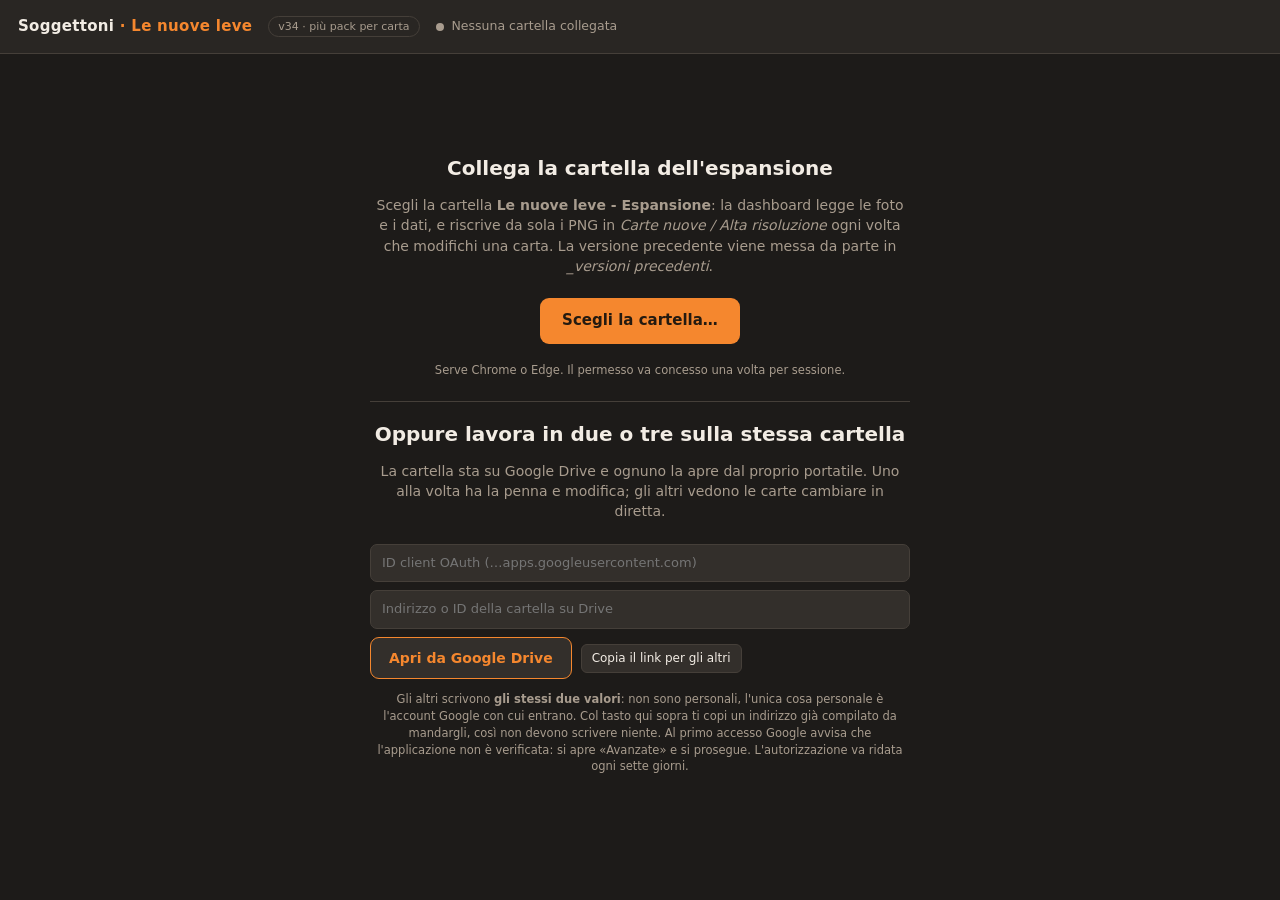
==== commit 2e1373f1: "dashboard v.34" ====
--- a/dashboard.html
+++ b/dashboard.html
@@ -238,7 +238,7 @@
 
 <header>
   <h1>Soggettoni <span>· Le nuove leve</span></h1>
-  <span style="font-size:11px;color:var(--testo2);border:1px solid var(--bordo);border-radius:20px;padding:2px 9px">v33 · pack</span>
+  <span style="font-size:11px;color:var(--testo2);border:1px solid var(--bordo);border-radius:20px;padding:2px 9px">v34 · più pack per carta</span>
   <div id="famiglia">
     <button type="button" class="on" data-f="soggettone">Soggettoni</button>
     <button type="button" data-f="accessorio">Accessori</button>
@@ -809,10 +809,11 @@
     ctx.globalAlpha = 1;
   }
 
-  // nome del pack: l'angolo opposto, specchiato sulla stessa riga dell'edizione —
+  // nomi dei pack: l'angolo opposto, specchiato sulla stessa riga dell'edizione —
   // stesso corpo, stessa trasparenza, stessa regola di colore. L'edizione è corta e
-  // fissa, il nome del pack lo scrive una persona: se è lungo rimpicciolisce, e solo
-  // se nemmeno a corpo 20 ci sta viene troncato, invece di finire sotto l'edizione.
+  // fissa, i nomi dei pack li scrive una persona e possono essere più d'uno: se la
+  // riga è lunga rimpicciolisce, e solo se nemmeno a corpo 20 ci sta viene troncata,
+  // invece di finire sotto l'edizione.
   const dicituraPk = nomePack(c);
   if(dicituraPk){
     const largo = iniziaEd - 40 - 109;
@@ -1384,7 +1385,7 @@
   vistaCompleta = true;                          // appena nata è per forza da completare
   // se stai guardando un pack, la carta nuova nasce dentro quel pack: altrimenti
   // sparirebbe dall'elenco appena creata
-  if(packVista && packVista !== '—') c.pack = packVista;
+  if(packVista && packVista !== '—') c.pack = [packVista];
   scegliCarta(c);
   segnala('Carta ' + c.num + ' creata','ok');
   const campo = $('#f-nome');
@@ -1436,18 +1437,42 @@
 /* ═══════════════  Pack: mazzi ed espansioni  ════════════════════════════════
 
    Un pack è un raggruppamento che taglia trasversale rispetto all'edizione e al
-   tipo: ci possono stare soggettoni e accessori insieme. Una carta sta in un
-   pack solo — il nome va stampato in basso a sinistra, e lì c'è posto per una
-   riga — e si toglie ricliccando lo stesso pack.
-
-   La carta porta `pack` con l'identificativo, non il nome: così il nome resta
+   tipo: ci possono stare soggettoni e accessori insieme. Una carta può stare in
+   più pack — in basso a sinistra escono affiancati, separati da una virgola — e
+   ognuno si toglie ricliccando la sua pastiglia.
+
+   La carta porta `pack` con gli identificativi, non coi nomi: così il nome resta
    in un posto solo e si può correggere senza andare a caccia in 868 carte.    */
 
 let packVista = '';           // '' = tutti
 
 function elencoPack(){ return (dati && dati.pacchetti) || []; }
-function packDi(c){ return c && c.pack ? elencoPack().find(p => p.id === c.pack) || null : null; }
-function nomePack(c){ const p = packDi(c); return p ? p.nome : ''; }
+
+/* `c.pack` è una lista di identificativi. Le prime carte assegnate l'avevano
+   scritto come un identificativo solo: `idPack(c)` legge tutt'e due le forme,
+   così un dati.json di ieri si apre senza conversioni. */
+function idPack(c){
+  if(!c || !c.pack) return [];
+  return Array.isArray(c.pack) ? c.pack.filter(Boolean) : [c.pack];
+}
+/* L'ordine in cui esce sulla carta è quello dell'elenco dei pack, non quello
+   dei clic: due carte negli stessi due pack devono stampare la stessa riga. */
+function packDi(c){
+  const suoi = idPack(c);
+  return elencoPack().filter(p => suoi.includes(p.id));
+}
+function nomePack(c){ return packDi(c).map(p => p.nome).join(', '); }
+function haPack(c, id){ return idPack(c).includes(id); }
+
+/* L'unico punto che scrive `c.pack`: tiene l'ordine dell'elenco dei pack e
+   toglie il campo quando la lista resta vuota, così una carta senza pack non
+   porta un array vuoto in giro per dati.json. */
+function metteInPack(c, id, dentro){
+  const suoi = new Set(idPack(c));
+  if(dentro) suoi.add(id); else suoi.delete(id);
+  const ordinati = elencoPack().filter(p => suoi.has(p.id)).map(p => p.id);
+  if(ordinati.length) c.pack = ordinati; else delete c.pack;
+}
 /* Un elenco vuoto per colpa del filtro dei pack sembra un elenco vuoto per
    davvero: questa coda dice quale filtro lo sta svuotando. */
 function dovePack(){
@@ -1457,7 +1482,9 @@
   return p ? ' nel pack «' + p.nome + '»' : '';
 }
 function inPackVista(c){
-  return packVista === '' ? true : packVista === '—' ? !c.pack : c.pack === packVista;
+  return packVista === '' ? true
+       : packVista === '—' ? !idPack(c).length
+       : haPack(c, packVista);
 }
 
 function creaPack(nome){
@@ -1488,8 +1515,8 @@
   b.style.display = 'flex';
   const pacchi = elencoPack();
   const quanti = {};
-  for(const c of dati.carte) if(c.pack) quanti[c.pack] = (quanti[c.pack]||0) + 1;
-  const senza = dati.carte.filter(c => !c.pack).length;
+  for(const c of dati.carte) for(const id of idPack(c)) quanti[id] = (quanti[id]||0) + 1;
+  const senza = dati.carte.filter(c => !idPack(c).length).length;
 
   b.innerHTML = `<span class="et" title="Un pack può tenere insieme soggettoni e accessori: i numeri contano tutte le carte, non solo la famiglia che stai guardando">Pack</span>
     <div class="pkfiltri">
@@ -1551,10 +1578,13 @@
   if(!pacchi.length)
     return `<label>Pack</label><div class="nota" style="margin-bottom:16px">Nessun pack:
       creane uno dalla barra in alto.</div>`;
+  const suoi = idPack(c);
   return `<label>Pack</label>
-    <div id="packcarta">${pacchi.map(p => `<button type="button" class="chip${c.pack===p.id?' on':''}"
+    <div id="packcarta">${pacchi.map(p => `<button type="button" class="chip${suoi.includes(p.id)?' on':''}"
         data-p="${escapeHtml(p.id)}">${escapeHtml(p.nome)}</button>`).join('')}</div>
-    <div class="nota" style="margin-bottom:16px">Un clic assegna, un altro sullo stesso toglie.</div>`;
+    <div class="nota" style="margin-bottom:16px">Un clic assegna, un altro sullo stesso toglie.
+      Una carta può stare in più pack: in basso a sinistra escono affiancati, separati
+      da una virgola, nell'ordine della barra in alto.</div>`;
 }
 
 /* ── assegnazione in blocco su quello che si sta guardando ─────────────── */
@@ -1570,41 +1600,51 @@
     return;
   }
   const viste = carteInElenco();
+  // due gruppi, perché con più pack per carta «mandale in X» e «toglile da X» non
+  // sono più la stessa mossa con l'interruttore girato
+  const chip = (x, dentro) => `<button type="button" class="chip" data-p="${escapeHtml(x.id)}"
+      data-d="${dentro?1:0}">${escapeHtml(x.nome)}</button>`;
   p.innerHTML = `<h3>Assegna in blocco: ${viste.length} carte</h3>
     <div class="dett" style="margin-bottom:9px">Sono le carte che hai davanti adesso nell'elenco
       di sinistra, cioè filtrate come le stai guardando: famiglia, vista «da completare»,
-      ricerca e pack. Scegli il pack a cui mandarle. <b>Ogni carta va ridisegnata</b>, perché il
-      nome del pack si stampa in basso a sinistra: con numeri grossi ci vogliono minuti.</div>
-    <div id="packblocco">${pacchi.map(x => `<button type="button" class="chip" data-p="${escapeHtml(x.id)}"
-        >${escapeHtml(x.nome)}</button>`).join('')}
-      <button type="button" class="chip" data-p="">— toglili dal pack —</button></div>
+      ricerca e pack. <b>Ogni carta va ridisegnata</b>, perché il nome del pack si stampa in
+      basso a sinistra: con numeri grossi ci vogliono minuti.</div>
+    <label style="font-size:12px;color:var(--testo2)">Aggiungile a</label>
+    <div id="packblocco">${pacchi.map(x => chip(x, true)).join('')}</div>
+    <label style="font-size:12px;color:var(--testo2);display:block;margin-top:9px">Toglile da</label>
+    <div id="packblocco2">${pacchi.map(x => chip(x, false)).join('')}
+      <button type="button" class="chip" data-p="" data-d="0">— ogni pack —</button></div>
     <div class="azioni"><button class="minibtn" id="bl-chiudi">Chiudi</button>
       <span class="dett" id="bl-stato"></span></div>`;
   $('#bl-chiudi').onclick = ()=> p.className = '';
-  p.querySelectorAll('#packblocco .chip').forEach(x =>
-      x.onclick = ()=> applicaInBlocco(viste, x.dataset.p, x.textContent.trim()));
-}
-
-async function applicaInBlocco(carte, idPack, etichetta){
+  p.querySelectorAll('#packblocco .chip, #packblocco2 .chip').forEach(x =>
+      x.onclick = ()=> applicaInBlocco(viste, x.dataset.p, x.dataset.d === '1',
+                                       x.textContent.trim()));
+}
+
+/* `id` vuoto con `dentro` falso vuol dire «toglile da ogni pack». */
+async function applicaInBlocco(carte, id, dentro, etichetta){
   if(!possoScrivere()){ segnala('Non hai la penna','err'); return; }
-  const daFare = carte.filter(c => (c.pack||'') !== idPack);
+  const tocca = c => id ? haPack(c, id) !== dentro : idPack(c).length > 0;
+  const daFare = carte.filter(tocca);
   if(!daFare.length){ segnala('Erano già tutte così','ok'); $('#pannellodoc').className=''; return; }
   await chiudiInSospeso();
+  const verbo = dentro ? 'Aggiungo al pack' : 'Tolgo dal pack';
   let fatte = 0;
   for(const c of daFare){
-    if(idPack) c.pack = idPack; else delete c.pack;
+    if(id) metteInPack(c, id, dentro); else delete c.pack;
     await salvaCarta(c, true, true);
     const st = $('#bl-stato'); if(st) st.textContent = `${++fatte}/${daFare.length}`;
-    segnala(`Assegno al pack… ${fatte}/${daFare.length}`,'lavoro');
+    segnala(`${verbo}… ${fatte}/${daFare.length}`,'lavoro');
     if(fatte % 50 === 0) await scriviFile(cart.dashboard,'dati.json', JSON.stringify(dati,null,1));
   }
   await riscriviElenco();
   await scriviFile(cart.dashboard,'dati.json', JSON.stringify(dati,null,1));
-  segnaStoria(`${daFare.length} carte assegnate a ${etichetta}`);
+  segnaStoria(`${daFare.length} carte ${dentro?'aggiunte a':'tolte da'} ${etichetta}`);
   await avvisaRicarica();
   $('#pannellodoc').className = '';
   disegnaBarraPack(); disegnaLista(); costruisciForm(); aggiornaAnteprima();
-  segnala(`${daFare.length} carte assegnate`,'ok');
+  segnala(`${daFare.length} carte ${dentro?'aggiunte':'tolte'}`,'ok');
 }
 
 /* ── rinomina ed elimina ───────────────────────────────────────────────── */
@@ -1613,10 +1653,11 @@
   const p = $('#pannellodoc');
   p.className = 'on';
   const quanti = {};
-  for(const c of dati.carte) if(c.pack) quanti[c.pack] = (quanti[c.pack]||0) + 1;
+  for(const c of dati.carte) for(const id of idPack(c)) quanti[id] = (quanti[id]||0) + 1;
   p.innerHTML = `<h3>Pack</h3>
     <div class="dett" style="margin-bottom:9px">Rinominare un pack obbliga a ridisegnare le sue
-      carte, perché il nome è stampato sopra. Eliminarlo invece le lascia dove sono, senza pack.</div>
+      carte, perché il nome è stampato sopra. Eliminarlo lo toglie dalle sue carte senza
+      cancellarle: quelle che stanno anche in altri pack restano in quelli.</div>
     <ul>${elencoPack().map(x => `<li class="pk-riga">
       <div class="pk-campo">
         <input type="text" class="pk-rin" data-p="${escapeHtml(x.id)}" value="${escapeHtml(x.nome)}" spellcheck="false">
@@ -1638,7 +1679,7 @@
   const nuovo = (campo ? campo.value : '').trim();
   if(!pk || !nuovo || nuovo === pk.nome){ return; }
   pk.nome = nuovo;
-  const sue = dati.carte.filter(c => c.pack === id);
+  const sue = dati.carte.filter(c => haPack(c, id));
   let fatte = 0;
   for(const c of sue){
     await salvaCarta(c, true, true);
@@ -1654,10 +1695,10 @@
 
 async function eliminaPack(id){
   if(!possoScrivere()){ segnala('Non hai la penna','err'); return; }
-  const sue = dati.carte.filter(c => c.pack === id);
+  const sue = dati.carte.filter(c => haPack(c, id));
   let fatte = 0;
   for(const c of sue){
-    delete c.pack;
+    metteInPack(c, id, false);
     await salvaCarta(c, true, true);
     const st = $('#pk-stato'); if(st) st.textContent = `${++fatte}/${sue.length}`;
   }
@@ -1669,7 +1710,7 @@
   await avvisaRicarica();
   $('#pannellodoc').className = '';
   disegnaBarraPack(); disegnaLista(); costruisciForm(); aggiornaAnteprima();
-  segnala(`Pack eliminato: ${sue.length} carte lasciate senza`,'ok');
+  segnala(`Pack eliminato: tolto da ${sue.length} ${sue.length===1?'carta':'carte'}`,'ok');
 }
 
 let vistaCompleta = false;
@@ -1937,8 +1978,8 @@
   };
 
   document.querySelectorAll('#packcarta .chip').forEach(b => b.onclick = ()=>{
-    // uno solo per carta: il clic sullo stesso pack lo toglie
-    if(c.pack === b.dataset.p) delete c.pack; else c.pack = b.dataset.p;
+    // quanti ne vuoi: il clic sullo stesso pack lo toglie
+    metteInPack(c, b.dataset.p, !haPack(c, b.dataset.p));
     cambiata(); costruisciForm();
   });
 
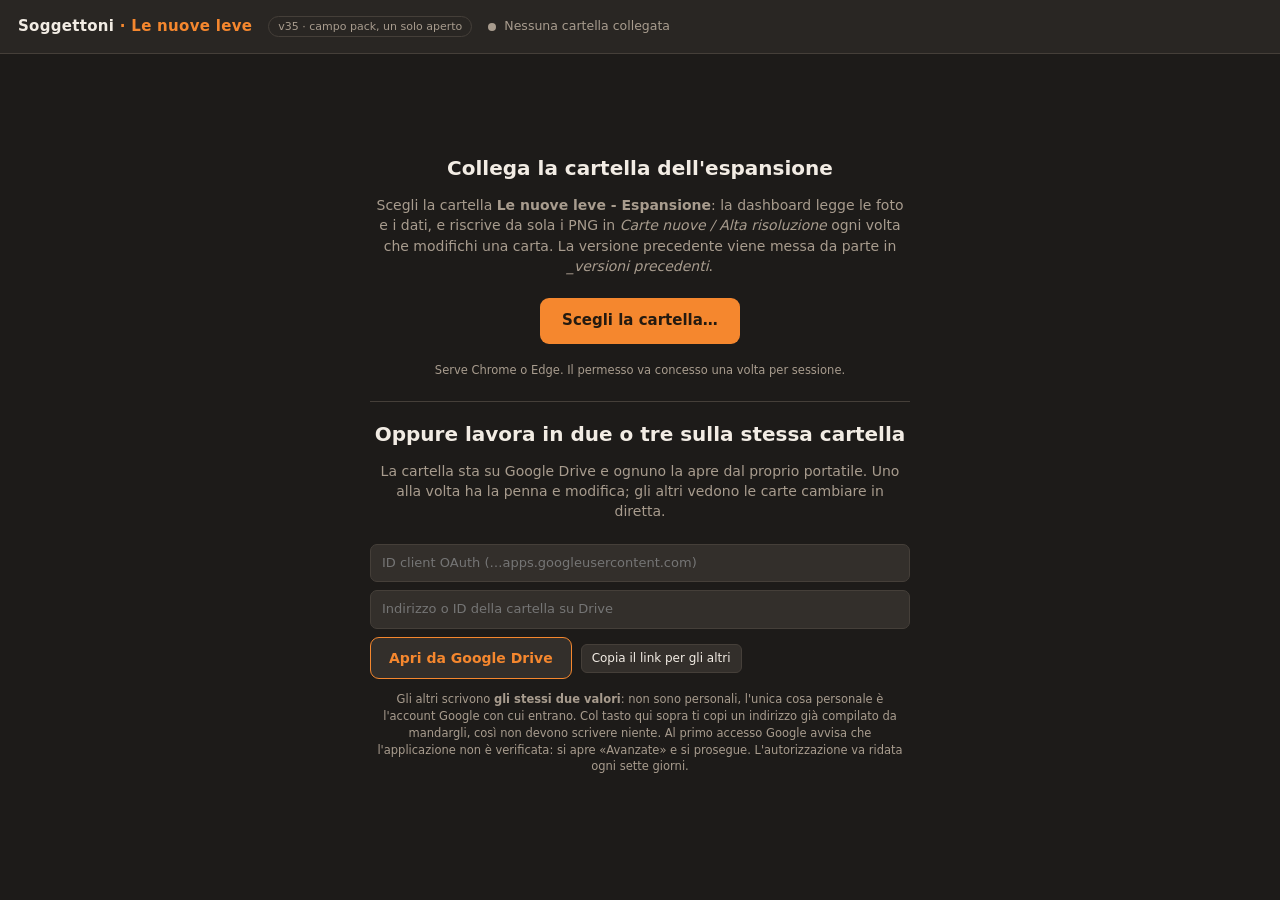
==== commit 4aa98f05: "dashboard v.35" ====
--- a/dashboard.html
+++ b/dashboard.html
@@ -202,13 +202,18 @@
   #campi.spento #zonalettura{pointer-events:auto;opacity:1}
 
   /* ── Pack: la barra del filtro e le pastiglie ──────────────────────────── */
-  #barrapack{display:none;align-items:flex-start;gap:12px;padding:7px 18px;font-size:12.5px;
-     border-bottom:1px solid var(--bordo);background:var(--pannello2);flex:none}
+  #barrapack{display:none;align-items:flex-start;flex-wrap:wrap;gap:12px;padding:7px 18px;
+     font-size:12.5px;border-bottom:1px solid var(--bordo);background:var(--pannello2);flex:none}
   #barrapack .et{color:var(--testo2);padding-top:4px;flex:none}
-  #barrapack .pkfiltri{flex:1;min-width:0;display:flex;flex-wrap:wrap;gap:6px}
+  /* Con venti o trenta pack le pastiglie si mangerebbero mezza finestra: tre righe
+     e poi si scorre, così la barra ha un'altezza che non cresce all'infinito. */
+  #barrapack .pkfiltri{flex:1;min-width:0;display:flex;flex-wrap:wrap;gap:6px;
+     max-height:98px;overflow-y:auto}
   #barrapack .pkazioni{flex:none;display:flex;flex-wrap:wrap;gap:6px;justify-content:flex-end}
+  /* il campo del pack nuovo prende una riga sua, invece di schiacciare le pastiglie */
+  #barrapack #pk-form{flex-basis:100%;display:flex;gap:6px;justify-content:flex-end}
   #barrapack input{background:var(--pannello);border:1px solid var(--bordo);color:var(--testo);
-     border-radius:7px;padding:4px 9px;font:inherit;width:170px}
+     border-radius:7px;padding:4px 9px;font:inherit;width:220px}
   #barrapack input:focus{outline:2px solid var(--arancio);outline-offset:-1px}
   .pk{background:var(--pannello);border:1px solid var(--bordo);color:var(--testo2);
      border-radius:20px;padding:3px 12px;font-size:12.5px;line-height:1.4}
@@ -238,7 +243,7 @@
 
 <header>
   <h1>Soggettoni <span>· Le nuove leve</span></h1>
-  <span style="font-size:11px;color:var(--testo2);border:1px solid var(--bordo);border-radius:20px;padding:2px 9px">v34 · più pack per carta</span>
+  <span style="font-size:11px;color:var(--testo2);border:1px solid var(--bordo);border-radius:20px;padding:2px 9px">v35 · campo pack, un solo aperto</span>
   <div id="famiglia">
     <button type="button" class="on" data-f="soggettone">Soggettoni</button>
     <button type="button" data-f="accessorio">Accessori</button>
@@ -1445,6 +1450,7 @@
    in un posto solo e si può correggere senza andare a caccia in 868 carte.    */
 
 let packVista = '';           // '' = tutti
+let formPackAperto = false;   // il campo del pack nuovo blocca il ridisegno della barra
 
 function elencoPack(){ return (dati && dati.pacchetti) || []; }
 
@@ -1509,9 +1515,10 @@
   const b = $('#barrapack');
   if(!b) return;
   if(!dati){ b.style.display = 'none'; return; }
-  // il semaforo la ridisegna a ogni sbirciata: se stessi battendo il nome di un pack
-  // nuovo, il campo sparirebbe sotto le dita
-  if(b.querySelector('#pk-form')) return;
+  // il semaforo la ridisegna a ogni sbirciata: finché il campo del pack nuovo è
+  // aperto la barra non si tocca, altrimenti sparirebbe sotto le dita. Chi ha
+  // bisogno di ridisegnarla davvero chiude prima il campo con chiudiFormPack().
+  if(formPackAperto) return;
   b.style.display = 'flex';
   const pacchi = elencoPack();
   const quanti = {};
@@ -1548,23 +1555,38 @@
     });
 }
 
+/* Il campo del pack nuovo è uno solo. Finché è aperto il tasto che lo apre resta
+   spento, e un clic che arrivasse lo stesso riporta il cursore in quello che c'è
+   invece di aggiungerne un altro. */
+function chiudiFormPack(){
+  formPackAperto = false;
+  const f = $('#pk-form'); if(f) f.remove();
+}
+
 function chiediNuovoPack(){
   if(!possoScrivere()){ segnala('Non hai la penna','err'); return; }
+  const gia = $('#pk-nome');
+  if(gia){ gia.focus(); gia.select(); return; }
   const b = $('#barrapack').querySelector('.pkazioni');
-  b.insertAdjacentHTML('beforeend',
-    `<span id="pk-form" style="display:flex;gap:6px"><input id="pk-nome" type="text" placeholder="nome del pack" spellcheck="false">
+  b.insertAdjacentHTML('afterend',
+    `<span id="pk-form"><input id="pk-nome" type="text" placeholder="nome del pack" spellcheck="false">
      <button type="button" id="pk-ok" class="minibtn">Crea</button>
      <button type="button" id="pk-no" class="minibtn">Annulla</button></span>`);
+  formPackAperto = true;
+  $('#pk-nuovo').disabled = true;
   const campo = $('#pk-nome'); campo.focus();
-  const chiudi = ()=> disegnaBarraPack();
+  const chiudi = ()=>{ chiudiFormPack(); disegnaBarraPack(); };
   const fatto = async ()=>{
     const p = creaPack(campo.value);
-    if(!p){ chiudi(); return; }
+    // il campo si chiude prima del ridisegno: è lui stesso a bloccare la barra,
+    // ed è per questo che il pack nuovo non si vedeva fino al ricaricamento
+    chiudiFormPack();
+    if(!p){ disegnaBarraPack(); return; }
     await salvaPacchetti();
     // la vista non si muove: il pack appena nato serve per assegnarci la carta che
     // hai davanti, e saltare su un elenco vuoto farebbe solo perdere il segno
     disegnaBarraPack(); costruisciForm();
-    segnala('Pack «'+p.nome+'» creato: ora compare fra le pastiglie','ok');
+    segnala('Pack «'+p.nome+'» creato','ok');   // corto: il messaggio sta nell'intestazione
   };
   $('#pk-ok').onclick = fatto;
   $('#pk-no').onclick = chiudi;
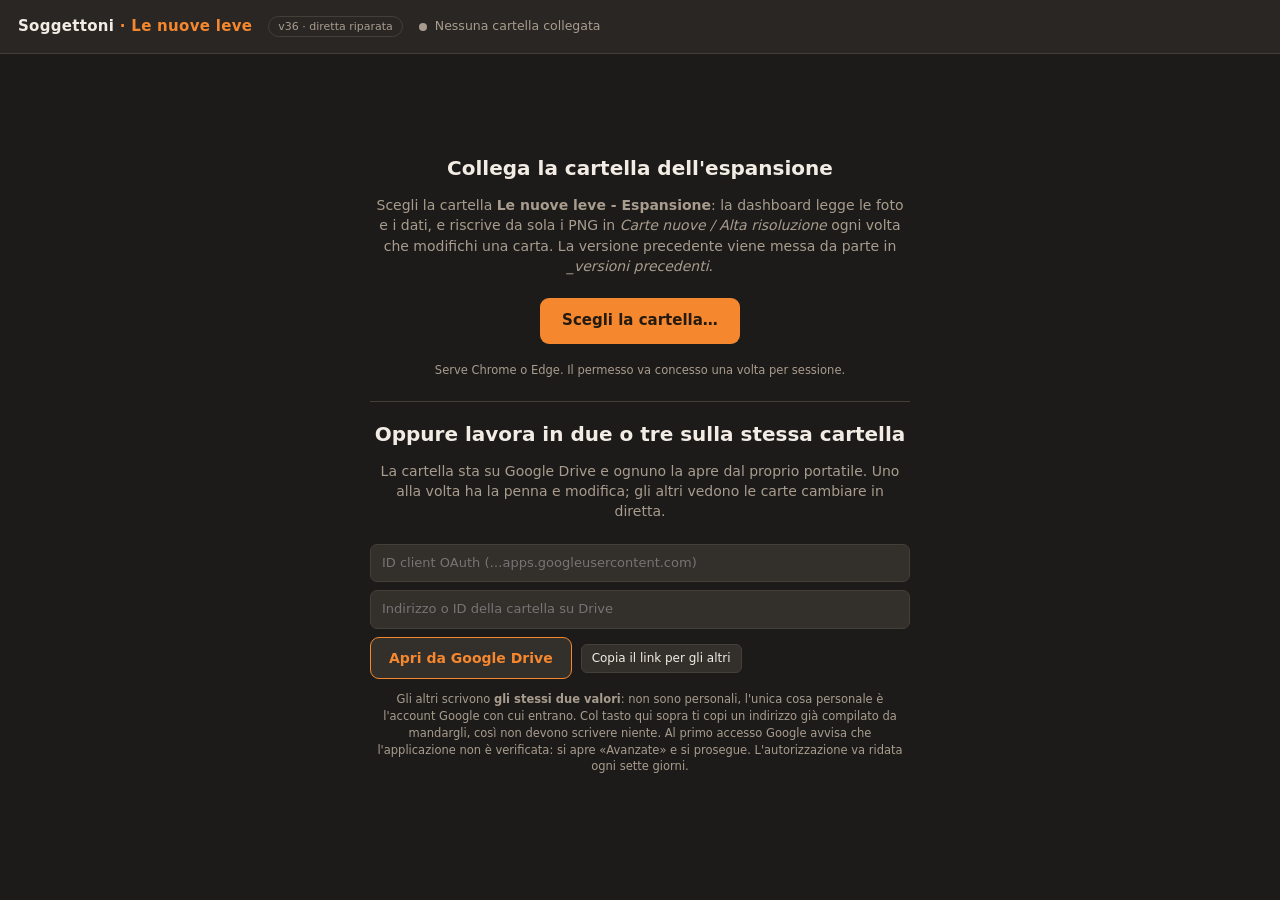
==== commit 6e028183: "dashboard v.36" ====
--- a/dashboard.html
+++ b/dashboard.html
@@ -243,7 +243,7 @@
 
 <header>
   <h1>Soggettoni <span>· Le nuove leve</span></h1>
-  <span style="font-size:11px;color:var(--testo2);border:1px solid var(--bordo);border-radius:20px;padding:2px 9px">v35 · campo pack, un solo aperto</span>
+  <span style="font-size:11px;color:var(--testo2);border:1px solid var(--bordo);border-radius:20px;padding:2px 9px">v36 · diretta riparata</span>
   <div id="famiglia">
     <button type="button" class="on" data-f="soggettone">Soggettoni</button>
     <button type="button" data-f="accessorio">Accessori</button>
@@ -2518,7 +2518,11 @@
 async function chiamaDrive(url, opz = {}, secondoGiro = false){
   const t = await tokenDrive(false);
   const intestazioni = Object.assign({}, opz.headers || {}, { Authorization: 'Bearer ' + t });
-  const r = await fetch(url, Object.assign({}, opz, { headers: intestazioni }));
+  /* `no-store`: senza, il browser serve dalla propria cache le letture ripetute
+     dello stesso indirizzo. stato.json viene riletto ogni tre secondi sempre dallo
+     stesso indirizzo — è il caso che una cache tiene più volentieri — e chi guarda
+     resta cieco per sempre, convinto di essere aggiornato. */
+  const r = await fetch(url, Object.assign({ cache: 'no-store' }, opz, { headers: intestazioni }));
   if(r.status === 401 && !secondoGiro){ DRIVE.token = null; return chiamaDrive(url, opz, true); }
   if(!r.ok){
     let dettaglio = '';
@@ -2699,6 +2703,7 @@
 const PENNA_DURATA = 60000;    // la penna scade da sola dopo un minuto di silenzio
 const BATTITO = 20000;         // ogni quanto lascio il mio segno di vita
 const SBIRCIATA = 3000;        // ogni quanto guardo cosa fanno gli altri
+const CODA_PUNTATE = 8;        // quante modifiche recenti restano in stato.json
 
 const S = {
   io: 'x' + Math.random().toString(36).slice(2, 10),
@@ -2707,7 +2712,8 @@
 };
 
 function statoVuoto(){
-  return { revisione: 0, penna: null, presenti: [], ultima: null, richiesta: null, ricarica: 0 };
+  return { revisione: 0, penna: null, presenti: [], ultima: null, recenti: [],
+           richiesta: null, ricarica: 0 };
 }
 
 async function leggiStato(){
@@ -2766,9 +2772,20 @@
   S.mia = pennaMia(s);
   if(eraMia && !S.mia) segnala('Hai perso la penna', 'err');
 
-  if(s.ultima && s.ultima.rev !== S.ultimaVista && s.ultima.io !== S.io){
-    S.ultimaVista = s.ultima.rev;
-    applicaDaRemoto(s.ultima);
+  /* Non basta prendere l'ultima carta annunciata: fra una sbirciata e l'altra chi
+     ha la penna può averne salvate due o tre, e quelle in mezzo sparirebbero senza
+     che nessuno se ne accorga. Si applicano tutte le puntate non ancora viste, in
+     ordine; se il salto è più lungo della coda si rilegge dati.json una volta. */
+  const coda = (s.recenti && s.recenti.length ? s.recenti : (s.ultima ? [s.ultima] : []))
+                 .slice().sort((a,b)=> a.rev - b.rev);
+  const nuove = coda.filter(x => x.rev > S.ultimaVista && x.io !== S.io);
+  if(nuove.length){
+    const saltate = nuove[0].rev > S.ultimaVista + 1;
+    S.ultimaVista = coda[coda.length-1].rev;
+    if(saltate && !S.mia) await ricaricaDati();
+    else for(const x of nuove) applicaDaRemoto(x);
+  }else if(coda.length){
+    S.ultimaVista = Math.max(S.ultimaVista, coda[coda.length-1].rev);
   }
   if(s.ricarica && s.ricarica !== S.ricaricaVista){
     S.ricaricaVista = s.ricarica;
@@ -2808,9 +2825,11 @@
   try{
     await cambiaStato(s =>{
       s.revisione = (s.revisione || 0) + 1;
-      s.ultima = { rev: s.revisione, io: S.io, chi: S.chi, quando: Date.now(),
-                   carta: JSON.parse(JSON.stringify(c, (k,v)=> k==='_mod' ? undefined : v)),
-                   tolta: tolta || null };
+      const puntata = { rev: s.revisione, io: S.io, chi: S.chi, quando: Date.now(),
+                        carta: JSON.parse(JSON.stringify(c, (k,v)=> k==='_mod' ? undefined : v)),
+                        tolta: tolta || null };
+      s.ultima = puntata;                                  // per una scheda vecchia ancora aperta
+      s.recenti = [...(s.recenti || []), puntata].slice(-CODA_PUNTATE);
       miSegno(s, true);
     });
     S.ultimaVista = S.stato.revisione;
@@ -2834,6 +2853,7 @@
     const d = JSON.parse(await (await leggiFile(cart.dashboard,'dati.json')).text());
     dati.carte = d.carte;
     dati.scartate = d.scartate || [];
+    dati.pacchetti = d.pacchetti || [];     // senza questa riga i pack sparivano a ogni rilettura
     dati.carte.forEach(c=>{ c.zoom = c.zoom||1; c.panX = c.panX ?? .5; c.panY = c.panY ?? .38;
                             c.file = c.file || nomeFile(c); });
     ordinaCarte(); fotoCache.clear();
@@ -2919,7 +2939,9 @@
   S.stato = s;
   if(pennaLibera(s)){ await cambiaStato(st =>{ if(pennaLibera(st)) miSegno(st, true); }); S.mia = pennaMia(S.stato); }
   else { await cambiaStato(st => miSegno(st, false)); S.mia = false; }
-  S.ultimaVista = (S.stato.ultima && S.stato.ultima.rev) || -1;
+  // all'apertura dati.json è appena stato letto, quindi siamo già pari con tutto
+  // quello che è stato annunciato finora: si riparte da lì, senza rigiocare la coda
+  S.ultimaVista = S.stato.revisione || 0;
   S.ricaricaVista = S.stato.ricarica || 0;
   clearInterval(S.tBattito); clearInterval(S.tSbircia);
   S.tBattito = setInterval(battito, BATTITO);
